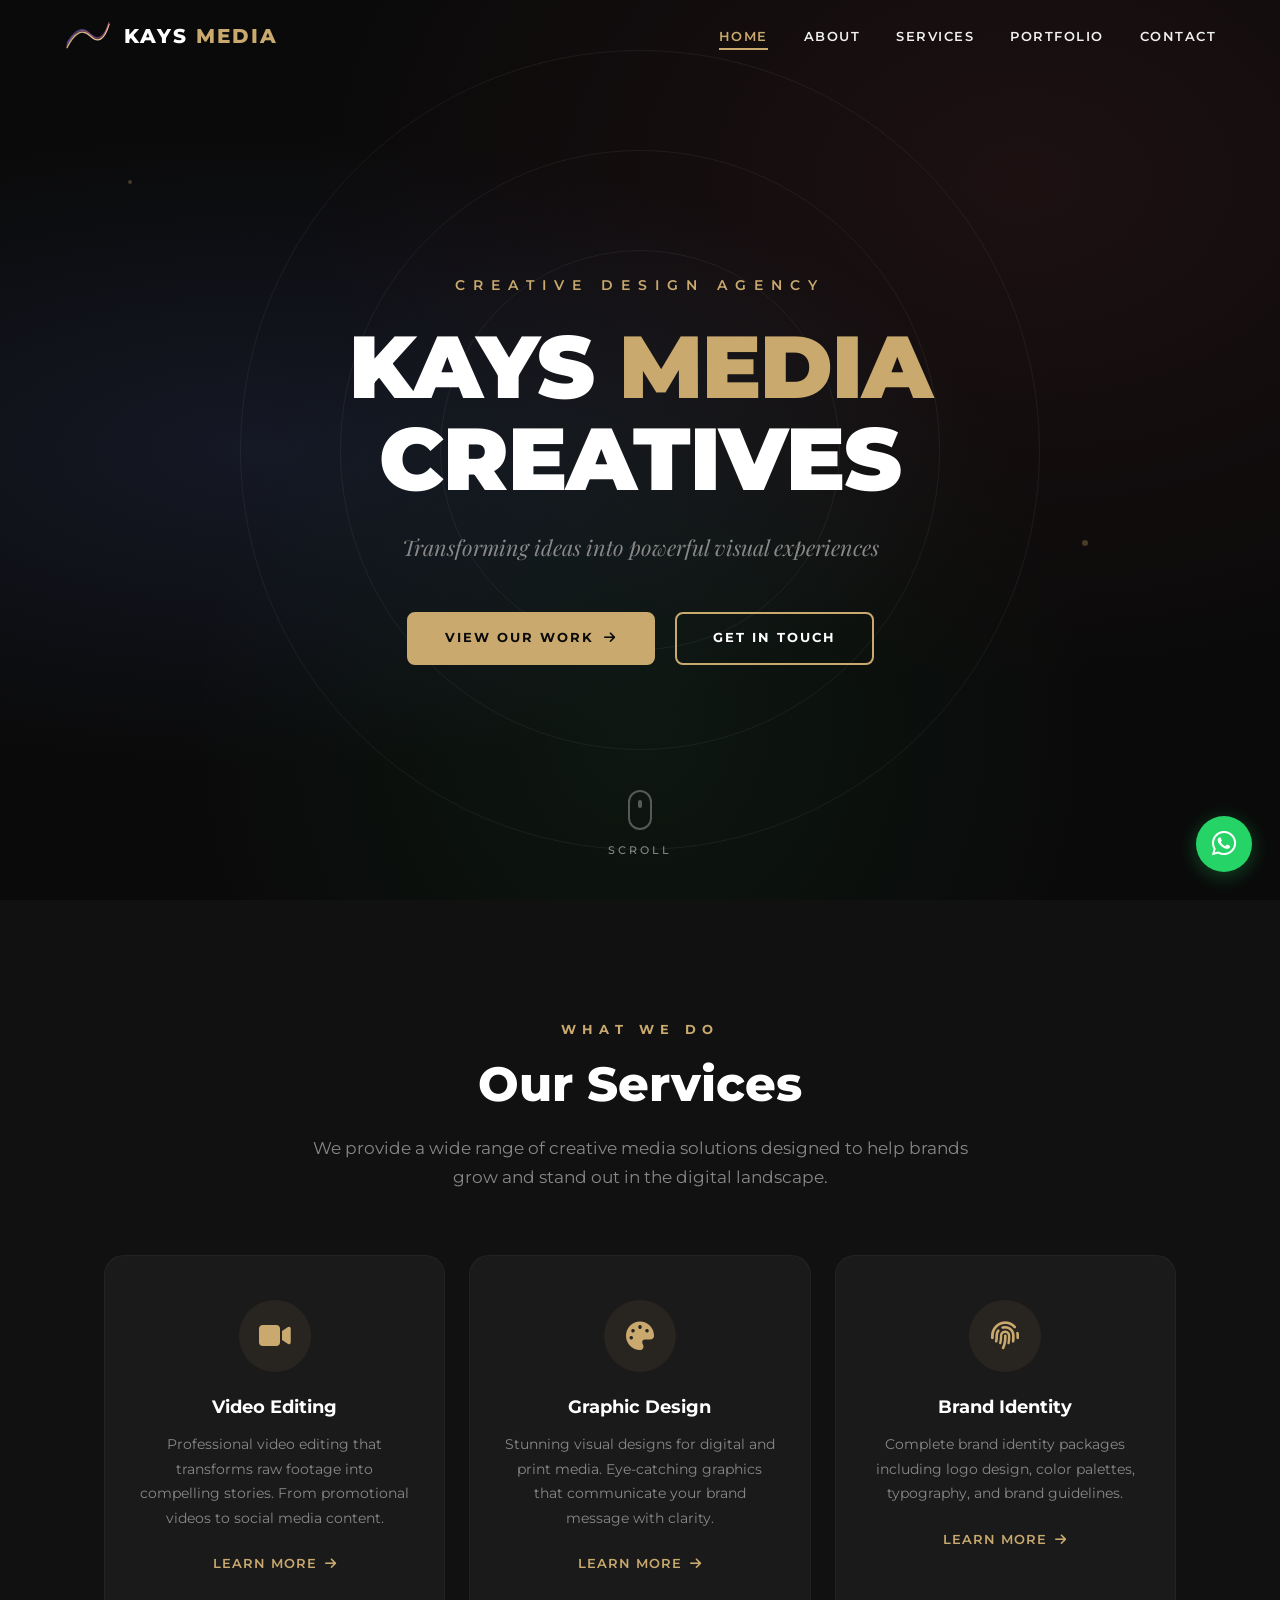
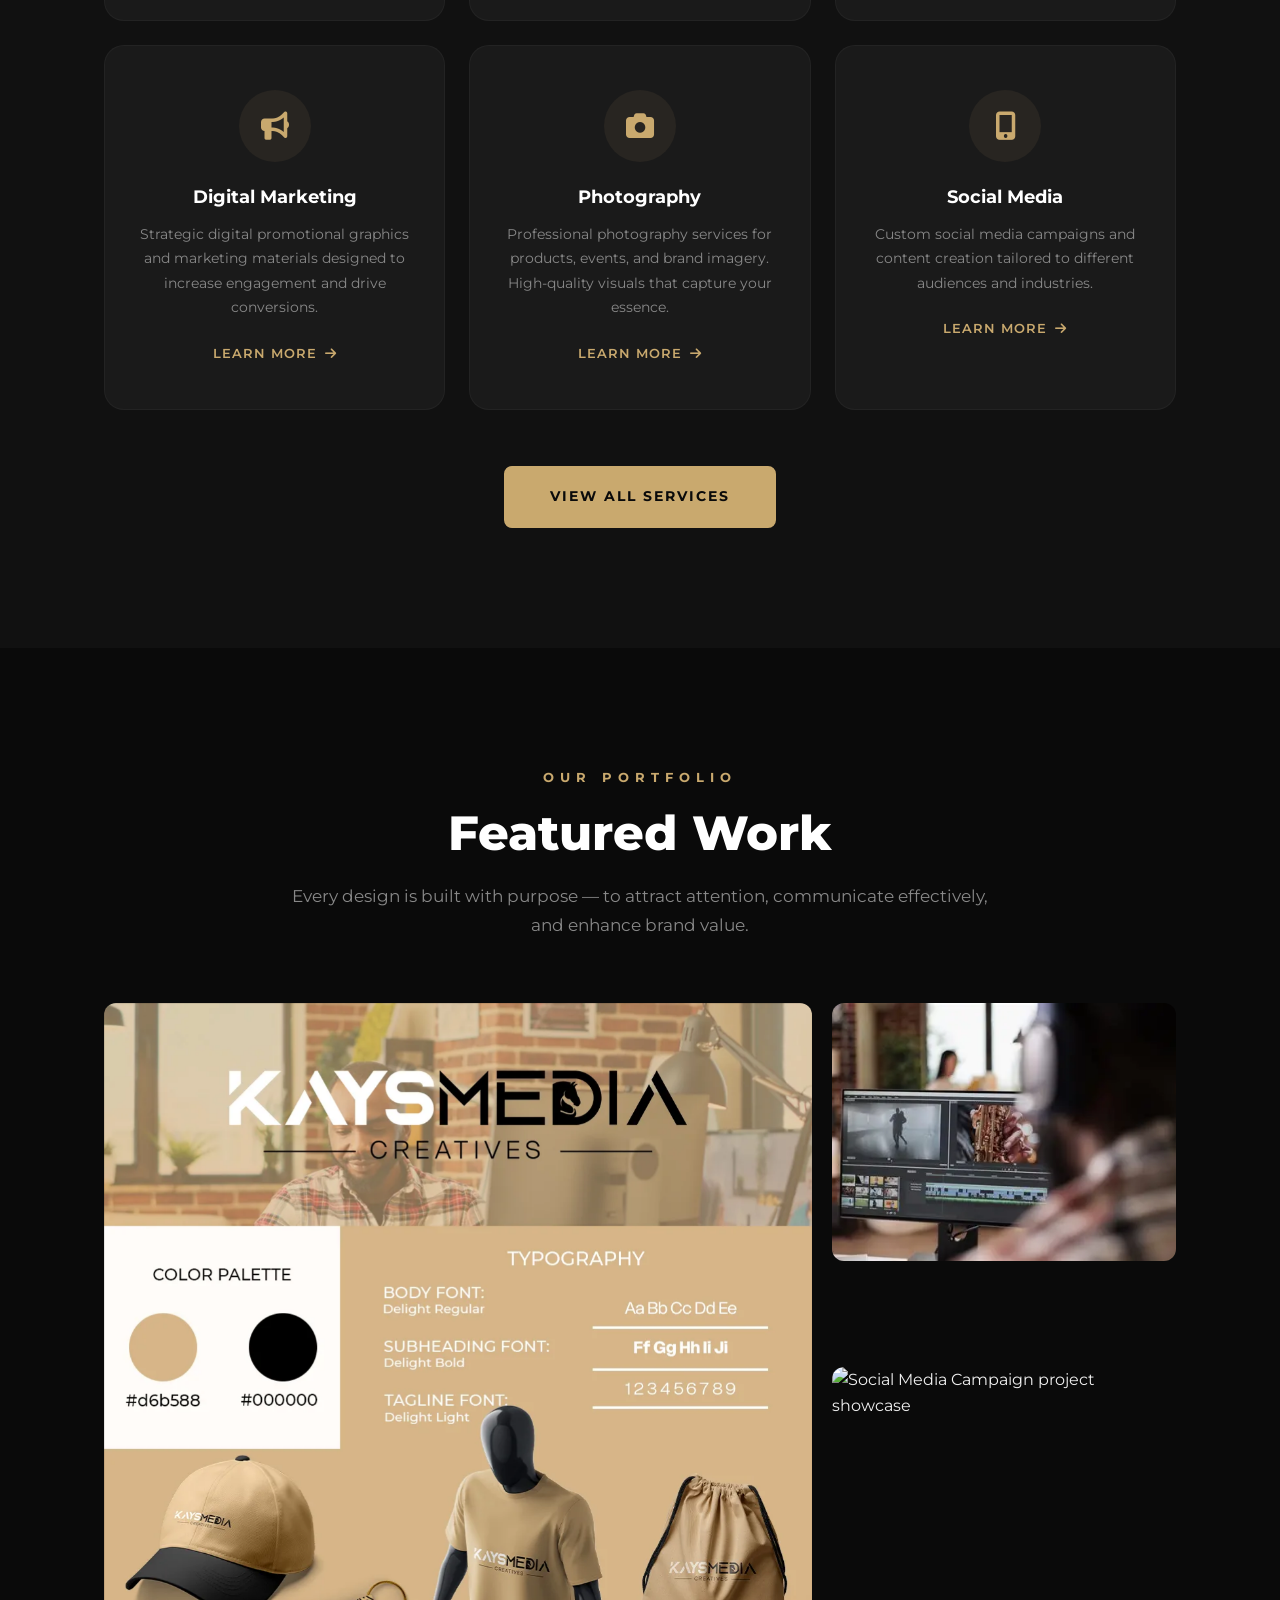
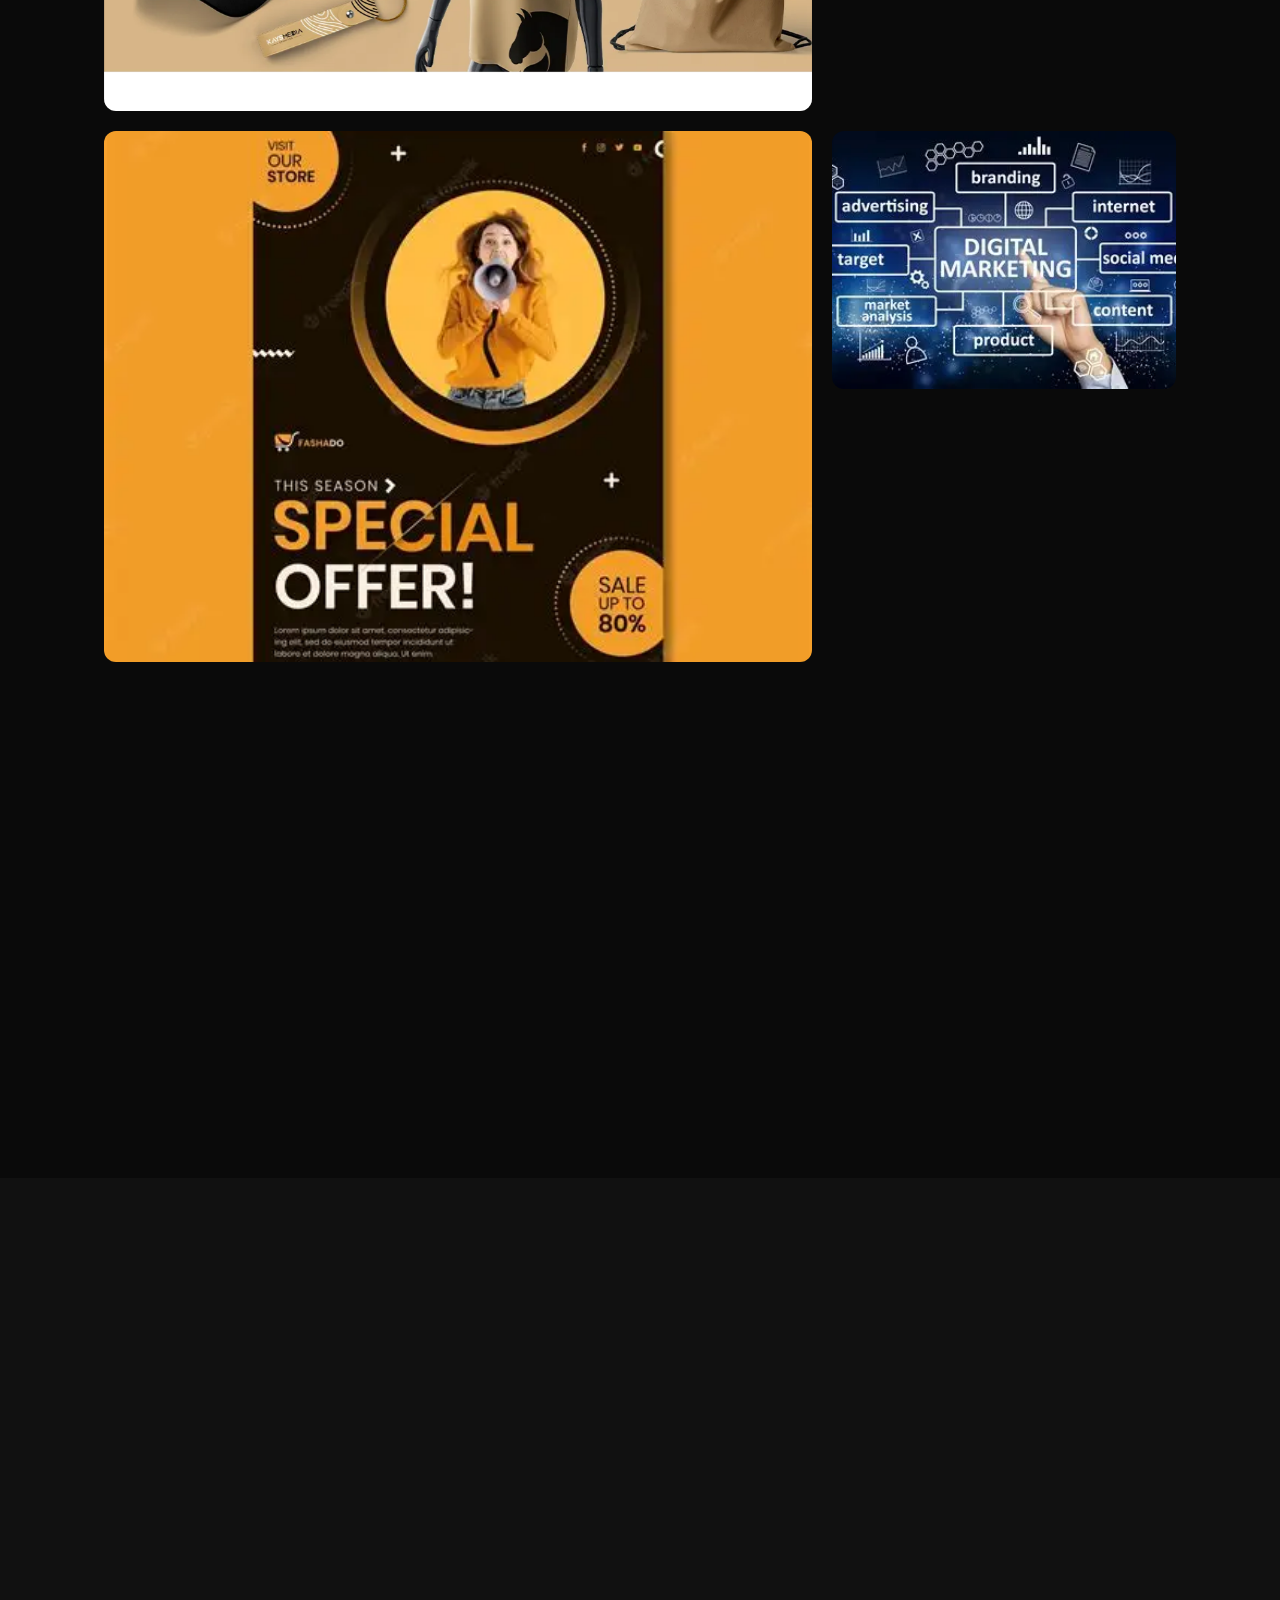
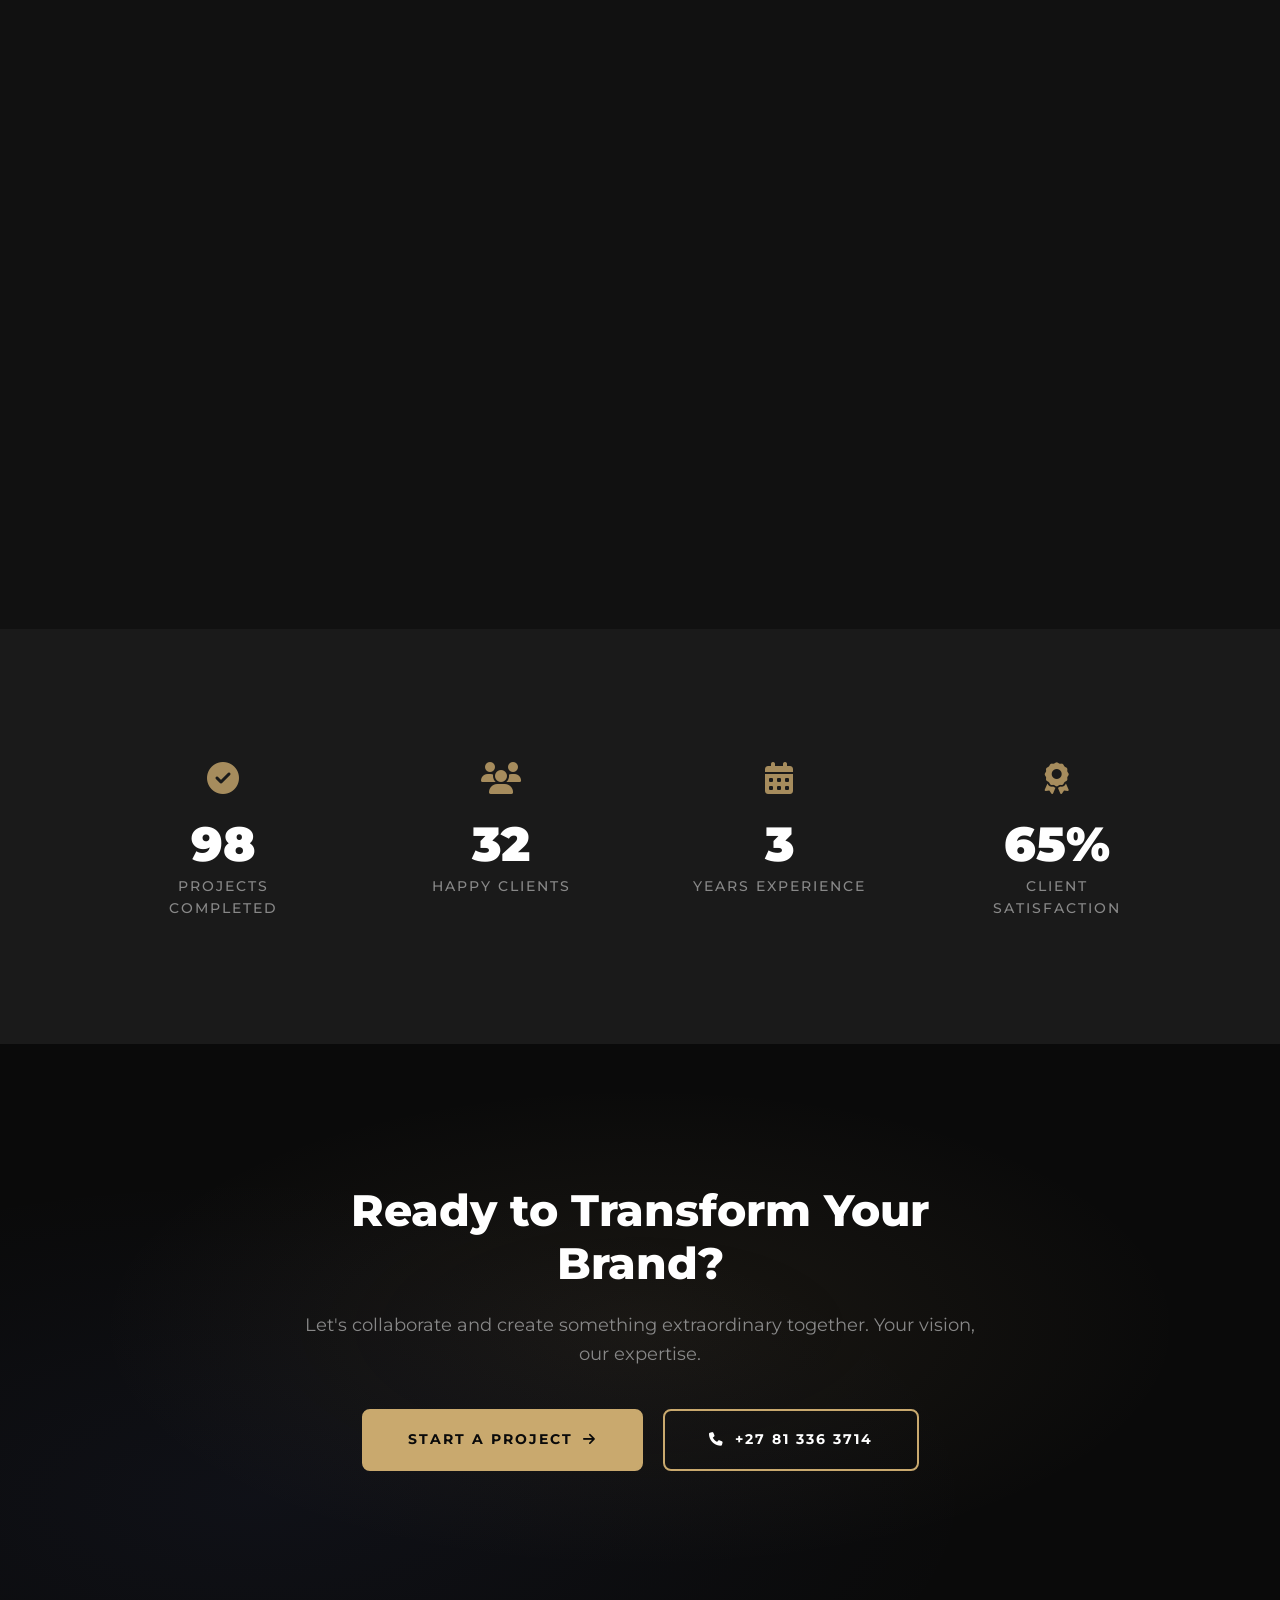
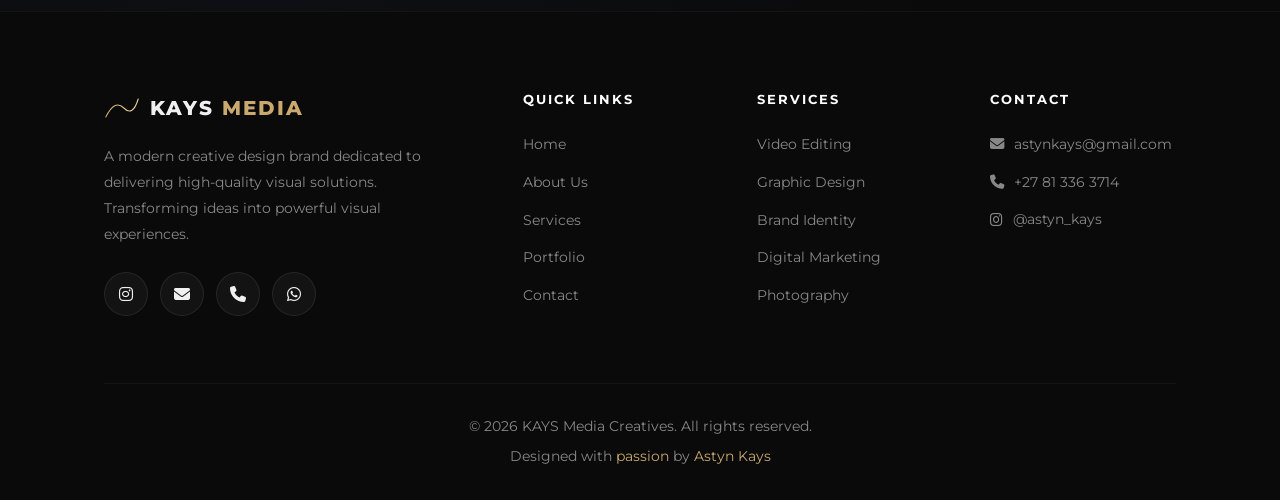
==== index.html @ 4a6400ed "Initial website launch" ====
<!DOCTYPE html>
<html lang="en">
<head>
    <meta charset="UTF-8">
    <meta name="viewport" content="width=device-width, initial-scale=1.0">
    <title>KAYS Media Creatives | Professional Visual Design & Branding Agency</title>
    <meta name="description" content="KAYS Media Creatives — a modern creative design agency delivering video editing, graphic design, brand identity, and digital marketing solutions. Transform your brand with visual excellence.">
    <meta name="keywords" content="video editing, graphic design, brand identity, digital marketing, creative agency, South Africa, Zambia, visual design">
    <meta name="author" content="Astyn Kays">
    <meta name="robots" content="index, follow">
    <link rel="canonical" href="https://kaysmedia.github.io/">
    <meta property="og:title" content="KAYS Media Creatives | Visual Excellence">
    <meta property="og:description" content="Transforming ideas into powerful visual experiences. Professional video editing, graphic design, and brand identity services.">
    <meta property="og:type" content="website">
    <meta property="og:url" content="https://kaysmedia.github.io/">
    <meta property="og:image" content="https://kaysmedia.github.io/images/og-image.jpg">
    <meta property="og:site_name" content="KAYS Media Creatives">
    <meta name="twitter:card" content="summary_large_image">
    <meta name="twitter:title" content="KAYS Media Creatives | Visual Excellence">
    <meta name="twitter:description" content="Transforming ideas into powerful visual experiences.">
    <meta name="twitter:image" content="https://kaysmedia.github.io/images/og-image.jpg">
    <link rel="icon" type="image/x-icon" href="icons/favicon.ico">
    <link rel="apple-touch-icon" sizes="180x180" href="icons/apple-touch-icon.png">
    <link rel="icon" type="image/png" sizes="32x32" href="icons/favicon-32x32.png">
    <link rel="icon" type="image/png" sizes="16x16" href="icons/favicon-16x16.png">
    <link rel="manifest" href="site.webmanifest">
    <link rel="preconnect" href="https://fonts.googleapis.com">
    <link rel="preconnect" href="https://fonts.gstatic.com" crossorigin>
    <link href="https://fonts.googleapis.com/css2?family=Montserrat:wght@300;400;500;600;700;800;900&family=Playfair+Display:ital,wght@0,400;0,600;0,700;1,400&display=swap" rel="stylesheet">
    <link rel="stylesheet" href="https://cdnjs.cloudflare.com/ajax/libs/font-awesome/6.5.1/css/all.min.css" integrity="sha512-DTOQO9RWCH3ppGqcWaEA1BIZOC6xxalwEsw9c2QQeAIftl+Vegovlnee1c9QX4TctnWMn13TZye+giMm8e2LwA==" crossorigin="anonymous" referrerpolicy="no-referrer">
    <link rel="stylesheet" href="css/style.css">
    <link rel="stylesheet" href="css/responsive.css">
    <link rel="stylesheet" href="css/animations.css">
    <script type="application/ld+json">
    {"@context":"https://schema.org","@type":"Organization","name":"KAYS Media Creatives","url":"https://kaysmedia.github.io/","logo":"https://kaysmedia.github.io/images/logo.png","description":"A modern creative design agency delivering video editing, graphic design, brand identity, and digital marketing solutions.","founder":{"@type":"Person","name":"Astyn Kays"},"contactPoint":{"@type":"ContactPoint","telephone":"+27-81-336-3714","contactType":"customer service","email":"astynkays@gmail.com"},"sameAs":["https://instagram.com/astyn_kays"],"address":{"@type":"PostalAddress","addressCountry":"ZA"}}
    </script>
</head>
<body>
    <a href="#main-content" class="skip-link">Skip to main content</a>
    <header class="site-header" id="siteHeader">
        <nav class="main-nav" aria-label="Main navigation">
            <a href="/" class="logo" aria-label="KAYS Media Creatives Home">
                <div class="logo-mark">
                    <svg viewBox="0 0 100 60" fill="none" xmlns="http://www.w3.org/2000/svg" aria-hidden="true">
                        <path d="M5 55 Q 30 5, 55 30 T 95 5" stroke="url(#grad1)" stroke-width="3" fill="none" stroke-linecap="round"/>
                        <path d="M5 45 Q 30 0, 55 25 T 95 0" stroke="url(#grad2)" stroke-width="2" fill="none" stroke-linecap="round" opacity="0.7"/>
                        <path d="M5 50 Q 30 2, 55 27 T 95 2" stroke="url(#grad3)" stroke-width="2.5" fill="none" stroke-linecap="round" opacity="0.5"/>
                        <defs>
                            <linearGradient id="grad1" x1="0%" y1="0%" x2="100%" y2="0%"><stop offset="0%" style="stop-color:#c9a96e"/><stop offset="100%" style="stop-color:#e8d5a3"/></linearGradient>
                            <linearGradient id="grad2" x1="0%" y1="0%" x2="100%" y2="0%"><stop offset="0%" style="stop-color:#667eea"/><stop offset="100%" style="stop-color:#764ba2"/></linearGradient>
                            <linearGradient id="grad3" x1="0%" y1="0%" x2="100%" y2="0%"><stop offset="0%" style="stop-color:#f093fb"/><stop offset="100%" style="stop-color:#f5576c"/></linearGradient>
                        </defs>
                    </svg>
                </div>
                <span class="logo-text">KAYS <span class="logo-accent">MEDIA</span></span>
            </a>
            <ul class="nav-links" role="menubar">
                <li role="none"><a href="/" class="active" role="menuitem" aria-current="page">Home</a></li>
                <li role="none"><a href="about.html" role="menuitem">About</a></li>
                <li role="none"><a href="services.html" role="menuitem">Services</a></li>
                <li role="none"><a href="portfolio.html" role="menuitem">Portfolio</a></li>
                <li role="none"><a href="contact.html" role="menuitem">Contact</a></li>
            </ul>
            <button class="mobile-menu-btn" aria-label="Open menu" aria-expanded="false" aria-controls="mobileNav">
                <span class="hamburger-line"></span><span class="hamburger-line"></span><span class="hamburger-line"></span>
            </button>
        </nav>
    </header>
    <div class="mobile-overlay" id="mobileOverlay" aria-hidden="true"></div>
    <nav class="mobile-nav" id="mobileNav" aria-label="Mobile navigation" aria-hidden="true">
        <button class="mobile-close" aria-label="Close menu"><i class="fas fa-times" aria-hidden="true"></i></button>
        <ul class="mobile-nav-links">
            <li><a href="/" class="active">Home</a></li>
            <li><a href="about.html">About</a></li>
            <li><a href="services.html">Services</a></li>
            <li><a href="portfolio.html">Portfolio</a></li>
            <li><a href="contact.html">Contact</a></li>
        </ul>
        <div class="mobile-nav-footer">
            <a href="mailto:astynkays@gmail.com" class="mobile-nav-email">astynkays@gmail.com</a>
            <a href="tel:+27813363714" class="mobile-nav-phone">+27 81 336 3714</a>
        </div>
    </nav>
    <main id="main-content">
        <section class="hero" id="home" aria-label="Hero section">
            <div class="hero-background" aria-hidden="true">
                <div class="hero-gradient"></div>
                <div class="hero-particles" id="heroParticles"></div>
                <div class="hero-circles">
                    <div class="hero-circle" style="--size:800px;--duration:30s;"></div>
                    <div class="hero-circle" style="--size:600px;--duration:25s;--direction:reverse;"></div>
                    <div class="hero-circle" style="--size:400px;--duration:20s;"></div>
                </div>
            </div>
            <div class="hero-content">
                <p class="hero-label" data-reveal="up">Creative Design Agency</p>
                <h1 class="hero-title" data-reveal="up" data-delay="200">KAYS <span class="text-accent">MEDIA</span><br>CREATIVES</h1>
                <p class="hero-tagline" data-reveal="up" data-delay="400">Transforming ideas into powerful visual experiences</p>
                <div class="hero-cta" data-reveal="up" data-delay="600">
                    <a href="portfolio.html" class="btn btn-primary"><span>View Our Work</span><i class="fas fa-arrow-right" aria-hidden="true"></i></a>
                    <a href="contact.html" class="btn btn-outline"><span>Get In Touch</span></a>
                </div>
            </div>
            <a href="#services" class="scroll-indicator" aria-label="Scroll to services">
                <div class="scroll-mouse"><div class="scroll-wheel"></div></div>
                <span class="scroll-text">Scroll</span>
            </a>
        </section>
        <section class="services-preview" id="services" aria-labelledby="services-heading">
            <div class="container">
                <header class="section-header" data-reveal="up">
                    <p class="section-label">What We Do</p>
                    <h2 id="services-heading" class="section-title">Our Services</h2>
                    <p class="section-desc">We provide a wide range of creative media solutions designed to help brands grow and stand out in the digital landscape.</p>
                </header>
                <div class="services-grid">
                    <article class="service-card" data-reveal="up" data-delay="100">
                        <div class="service-icon-wrapper"><i class="fas fa-video" aria-hidden="true"></i></div>
                        <h3 class="service-title">Video Editing</h3>
                        <p class="service-desc">Professional video editing that transforms raw footage into compelling stories. From promotional videos to social media content.</p>
                        <a href="services.html#video-editing" class="service-link">Learn more <i class="fas fa-arrow-right" aria-hidden="true"></i></a>
                    </article>
                    <article class="service-card" data-reveal="up" data-delay="200">
                        <div class="service-icon-wrapper"><i class="fas fa-palette" aria-hidden="true"></i></div>
                        <h3 class="service-title">Graphic Design</h3>
                        <p class="service-desc">Stunning visual designs for digital and print media. Eye-catching graphics that communicate your brand message with clarity.</p>
                        <a href="services.html#graphic-design" class="service-link">Learn more <i class="fas fa-arrow-right" aria-hidden="true"></i></a>
                    </article>
                    <article class="service-card" data-reveal="up" data-delay="300">
                        <div class="service-icon-wrapper"><i class="fas fa-fingerprint" aria-hidden="true"></i></div>
                        <h3 class="service-title">Brand Identity</h3>
                        <p class="service-desc">Complete brand identity packages including logo design, color palettes, typography, and brand guidelines.</p>
                        <a href="services.html#brand-identity" class="service-link">Learn more <i class="fas fa-arrow-right" aria-hidden="true"></i></a>
                    </article>
                    <article class="service-card" data-reveal="up" data-delay="400">
                        <div class="service-icon-wrapper"><i class="fas fa-bullhorn" aria-hidden="true"></i></div>
                        <h3 class="service-title">Digital Marketing</h3>
                        <p class="service-desc">Strategic digital promotional graphics and marketing materials designed to increase engagement and drive conversions.</p>
                        <a href="services.html#digital-marketing" class="service-link">Learn more <i class="fas fa-arrow-right" aria-hidden="true"></i></a>
                    </article>
                    <article class="service-card" data-reveal="up" data-delay="500">
                        <div class="service-icon-wrapper"><i class="fas fa-camera" aria-hidden="true"></i></div>
                        <h3 class="service-title">Photography</h3>
                        <p class="service-desc">Professional photography services for products, events, and brand imagery. High-quality visuals that capture your essence.</p>
                        <a href="services.html#photography" class="service-link">Learn more <i class="fas fa-arrow-right" aria-hidden="true"></i></a>
                    </article>
                    <article class="service-card" data-reveal="up" data-delay="600">
                        <div class="service-icon-wrapper"><i class="fas fa-mobile-alt" aria-hidden="true"></i></div>
                        <h3 class="service-title">Social Media</h3>
                        <p class="service-desc">Custom social media campaigns and content creation tailored to different audiences and industries.</p>
                        <a href="services.html#social-media" class="service-link">Learn more <i class="fas fa-arrow-right" aria-hidden="true"></i></a>
                    </article>
                </div>
                <div class="section-cta" data-reveal="up">
                    <a href="services.html" class="btn btn-primary btn-large">View All Services</a>
                </div>
            </div>
        </section>
        <section class="portfolio-preview" id="portfolio" aria-labelledby="portfolio-heading">
            <div class="container">
                <header class="section-header" data-reveal="up">
                    <p class="section-label">Our Portfolio</p>
                    <h2 id="portfolio-heading" class="section-title">Featured Work</h2>
                    <p class="section-desc">Every design is built with purpose — to attract attention, communicate effectively, and enhance brand value.</p>
                </header>
                <div class="portfolio-grid">
                    <article class="portfolio-item portfolio-item--large" data-reveal="up" data-delay="100">
                        <div class="portfolio-image"><img src="images/portfolio/brand-identity.webp" alt="Brand Identity Design project showcase" loading="lazy" width="800" height="600"></div>
                        <div class="portfolio-overlay"><span class="portfolio-category">Branding</span><h3 class="portfolio-title">Brand Identity Design</h3><a href="portfolio.html" class="portfolio-link" aria-label="View Brand Identity project">View Project</a></div>
                    </article>
                    <article class="portfolio-item" data-reveal="up" data-delay="200">
                        <div class="portfolio-image"><img src="images/portfolio/video-production.webp" alt="Video Production project showcase" loading="lazy" width="600" height="450"></div>
                        <div class="portfolio-overlay"><span class="portfolio-category">Video Editing</span><h3 class="portfolio-title">Video Production</h3><a href="portfolio.html" class="portfolio-link" aria-label="View Video Production project">View Project</a></div>
                    </article>
                    <article class="portfolio-item" data-reveal="up" data-delay="300">
                        <div class="portfolio-image"><img src="images/portfolio/social-campaign.webp" alt="Social Media Campaign project showcase" loading="lazy" width="600" height="450"></div>
                        <div class="portfolio-overlay"><span class="portfolio-category">Digital Marketing</span><h3 class="portfolio-title">Social Media Campaign</h3><a href="portfolio.html" class="portfolio-link" aria-label="View Social Media Campaign project">View Project</a></div>
                    </article>
                    <article class="portfolio-item portfolio-item--wide" data-reveal="up" data-delay="400">
                        <div class="portfolio-image"><img src="images/portfolio/promotional-graphics.webp" alt="Promotional Graphics project showcase" loading="lazy" width="800" height="400"></div>
                        <div class="portfolio-overlay"><span class="portfolio-category">Graphic Design</span><h3 class="portfolio-title">Promotional Graphics</h3><a href="portfolio.html" class="portfolio-link" aria-label="View Promotional Graphics project">View Project</a></div>
                    </article>
                    <article class="portfolio-item" data-reveal="up" data-delay="500">
                        <div class="portfolio-image"><img src="images/portfolio/marketing-materials.webp" alt="Marketing Materials project showcase" loading="lazy" width="600" height="450"></div>
                        <div class="portfolio-overlay"><span class="portfolio-category">Print & Digital</span><h3 class="portfolio-title">Marketing Materials</h3><a href="portfolio.html" class="portfolio-link" aria-label="View Marketing Materials project">View Project</a></div>
                    </article>
                    <article class="portfolio-item" data-reveal="up" data-delay="600">
                        <div class="portfolio-image"><img src="images/portfolio/digital-strategy.webp" alt="Digital Strategy project showcase" loading="lazy" width="600" height="450"></div>
                        <div class="portfolio-overlay"><span class="portfolio-category">Consulting</span><h3 class="portfolio-title">Digital Strategy</h3><a href="portfolio.html" class="portfolio-link" aria-label="View Digital Strategy project">View Project</a></div>
                    </article>
                </div>
                <div class="section-cta" data-reveal="up">
                    <a href="portfolio.html" class="btn btn-primary btn-large">View Full Portfolio</a>
                </div>
            </div>
        </section>
        <section class="why-us" id="why-us" aria-labelledby="why-heading">
            <div class="container">
                <header class="section-header" data-reveal="up">
                    <p class="section-label">Why Us</p>
                    <h2 id="why-heading" class="section-title">Why Choose KAYS Media</h2>
                    <p class="section-desc">Choosing KAYS Media Creatives means choosing creativity, dedication, and professionalism at every step.</p>
                </header>
                <div class="features-grid">
                    <article class="feature" data-reveal="up" data-delay="100">
                        <div class="feature-number" aria-hidden="true">01</div>
                        <h3 class="feature-title">Customized Solutions</h3>
                        <p class="feature-desc">We focus on understanding each client's unique needs before developing tailored design solutions that fit your brand perfectly.</p>
                    </article>
                    <article class="feature" data-reveal="up" data-delay="200">
                        <div class="feature-number" aria-hidden="true">02</div>
                        <h3 class="feature-title">Attention to Detail</h3>
                        <p class="feature-desc">Our approach emphasizes originality and modern design trends, ensuring every pixel serves a purpose in your visual story.</p>
                    </article>
                    <article class="feature" data-reveal="up" data-delay="300">
                        <div class="feature-number" aria-hidden="true">03</div>
                        <h3 class="feature-title">Timely Delivery</h3>
                        <p class="feature-desc">We prioritize client satisfaction by maintaining clear communication and delivering projects on time, every time.</p>
                    </article>
                    <article class="feature" data-reveal="up" data-delay="400">
                        <div class="feature-number" aria-hidden="true">04</div>
                        <h3 class="feature-title">Quality Results</h3>
                        <p class="feature-desc">We believe strong design builds strong brands. Our mission is to help clients present themselves confidently in the digital world.</p>
                    </article>
                </div>
            </div>
        </section>
        <section class="stats" aria-label="Company statistics">
            <div class="container">
                <div class="stats-grid">
                    <div class="stat" data-reveal="up" data-delay="100">
                        <div class="stat-icon" aria-hidden="true"><i class="fas fa-check-circle"></i></div>
                        <div class="stat-number" data-count="150">0</div>
                        <div class="stat-label">Projects Completed</div>
                    </div>
                    <div class="stat" data-reveal="up" data-delay="200">
                        <div class="stat-icon" aria-hidden="true"><i class="fas fa-users"></i></div>
                        <div class="stat-number" data-count="50">0</div>
                        <div class="stat-label">Happy Clients</div>
                    </div>
                    <div class="stat" data-reveal="up" data-delay="300">
                        <div class="stat-icon" aria-hidden="true"><i class="fas fa-calendar-alt"></i></div>
                        <div class="stat-number" data-count="5">0</div>
                        <div class="stat-label">Years Experience</div>
                    </div>
                    <div class="stat" data-reveal="up" data-delay="400">
                        <div class="stat-icon" aria-hidden="true"><i class="fas fa-award"></i></div>
                        <div class="stat-number" data-count="100" data-suffix="%">0</div>
                        <div class="stat-label">Client Satisfaction</div>
                    </div>
                </div>
            </div>
        </section>
        <section class="cta-section" aria-label="Call to action">
            <div class="cta-background" aria-hidden="true"><div class="cta-gradient"></div></div>
            <div class="container">
                <div class="cta-content" data-reveal="up">
                    <h2 class="cta-title">Ready to Transform Your Brand?</h2>
                    <p class="cta-desc">Let's collaborate and create something extraordinary together. Your vision, our expertise.</p>
                    <div class="cta-buttons">
                        <a href="contact.html" class="btn btn-primary btn-large"><span>Start a Project</span><i class="fas fa-arrow-right" aria-hidden="true"></i></a>
                        <a href="tel:+27813363714" class="btn btn-outline btn-large"><i class="fas fa-phone" aria-hidden="true"></i><span>+27 81 336 3714</span></a>
                    </div>
                </div>
            </div>
        </section>
    </main>
    <footer class="site-footer" role="contentinfo">
        <div class="container">
            <div class="footer-grid">
                <div class="footer-brand">
                    <a href="/" class="footer-logo">
                        <div class="logo-mark logo-mark--small">
                            <svg viewBox="0 0 100 60" fill="none" xmlns="http://www.w3.org/2000/svg" aria-hidden="true">
                                <path d="M5 55 Q 30 5, 55 30 T 95 5" stroke="url(#grad1f)" stroke-width="3" fill="none" stroke-linecap="round"/>
                                <defs><linearGradient id="grad1f" x1="0%" y1="0%" x2="100%" y2="0%"><stop offset="0%" style="stop-color:#c9a96e"/><stop offset="100%" style="stop-color:#e8d5a3"/></linearGradient></defs>
                            </svg>
                        </div>
                        <span class="footer-logo-text">KAYS <span class="text-accent">MEDIA</span></span>
                    </a>
                    <p class="footer-desc">A modern creative design brand dedicated to delivering high-quality visual solutions. Transforming ideas into powerful visual experiences.</p>
                    <div class="social-links">
                        <a href="https://instagram.com/astyn_kays" target="_blank" rel="noopener noreferrer" aria-label="Follow us on Instagram"><i class="fab fa-instagram" aria-hidden="true"></i></a>
                        <a href="mailto:astynkays@gmail.com" aria-label="Email us"><i class="fas fa-envelope" aria-hidden="true"></i></a>
                        <a href="tel:+27813363714" aria-label="Call us"><i class="fas fa-phone" aria-hidden="true"></i></a>
                        <a href="https://wa.me/27813363714" target="_blank" rel="noopener noreferrer" aria-label="Message us on WhatsApp"><i class="fab fa-whatsapp" aria-hidden="true"></i></a>
                    </div>
                </div>
                <nav class="footer-nav" aria-label="Footer navigation">
                    <h4 class="footer-heading">Quick Links</h4>
                    <ul>
                        <li><a href="/">Home</a></li>
                        <li><a href="about.html">About Us</a></li>
                        <li><a href="services.html">Services</a></li>
                        <li><a href="portfolio.html">Portfolio</a></li>
                        <li><a href="contact.html">Contact</a></li>
                    </ul>
                </nav>
                <nav class="footer-nav" aria-label="Services navigation">
                    <h4 class="footer-heading">Services</h4>
                    <ul>
                        <li><a href="services.html#video-editing">Video Editing</a></li>
                        <li><a href="services.html#graphic-design">Graphic Design</a></li>
                        <li><a href="services.html#brand-identity">Brand Identity</a></li>
                        <li><a href="services.html#digital-marketing">Digital Marketing</a></li>
                        <li><a href="services.html#photography">Photography</a></li>
                    </ul>
                </nav>
                <div class="footer-contact">
                    <h4 class="footer-heading">Contact</h4>
                    <ul>
                        <li><a href="mailto:astynkays@gmail.com"><i class="fas fa-envelope" aria-hidden="true"></i>astynkays@gmail.com</a></li>
                        <li><a href="tel:+27813363714"><i class="fas fa-phone" aria-hidden="true"></i>+27 81 336 3714</a></li>
                        <li><a href="https://instagram.com/astyn_kays" target="_blank" rel="noopener noreferrer"><i class="fab fa-instagram" aria-hidden="true"></i>@astyn_kays</a></li>
                    </ul>
                </div>
            </div>
            <div class="footer-bottom">
                <p>&copy; <span id="currentYear">2026</span> KAYS Media Creatives. All rights reserved.</p>
                <p class="footer-credit">Designed with <span class="text-accent">passion</span> by <a href="https://instagram.com/astyn_kays" target="_blank" rel="noopener noreferrer">Astyn Kays</a></p>
            </div>
        </div>
    </footer>
    <a href="https://wa.me/27813363714" class="whatsapp-float" target="_blank" rel="noopener noreferrer" aria-label="Chat on WhatsApp"><i class="fab fa-whatsapp" aria-hidden="true"></i></a>
    <button class="back-to-top" id="backToTop" aria-label="Back to top"><i class="fas fa-arrow-up" aria-hidden="true"></i></button>
    <script src="js/navigation.js" defer></script>
    <script src="js/animations.js" defer></script>
    <script src="js/main.js" defer></script>
</body>
</html>
---- css/style.css ----
/* ============================================
   KAYS Media Creatives v2.0
   Main Stylesheet
   ============================================ */

/* CSS Variables */
:root {
  --color-primary: #0a0a0a;
  --color-secondary: #111111;
  --color-surface: #1a1a1a;
  --color-surface-light: #222222;
  --color-accent: #c9a96e;
  --color-accent-light: #e8d5a3;
  --color-accent-dark: #a88b55;
  --color-text: #f0f0f0;
  --color-text-muted: #888888;
  --color-text-dim: #555555;
  --color-white: #ffffff;
  --color-black: #000000;
  
  --font-primary: 'Montserrat', -apple-system, BlinkMacSystemFont, sans-serif;
  --font-display: 'Playfair Display', Georgia, serif;
  
  --transition-fast: 0.2s ease;
  --transition-base: 0.3s ease;
  --transition-slow: 0.5s ease;
  --transition-bounce: 0.4s cubic-bezier(0.175, 0.885, 0.32, 1.275);
  
  --shadow-sm: 0 2px 8px rgba(0,0,0,0.15);
  --shadow-md: 0 8px 24px rgba(0,0,0,0.2);
  --shadow-lg: 0 16px 48px rgba(0,0,0,0.3);
  --shadow-glow: 0 0 40px rgba(201, 169, 110, 0.15);
  
  --radius-sm: 8px;
  --radius-md: 12px;
  --radius-lg: 20px;
  --radius-xl: 28px;
  --radius-full: 9999px;
  
  --container-max: 1200px;
  --container-padding: 5%;
}

/* Reset & Base */
*, *::before, *::after {
  margin: 0;
  padding: 0;
  box-sizing: border-box;
}

html {
  scroll-behavior: smooth;
  font-size: 16px;
  -webkit-font-smoothing: antialiased;
  -moz-osx-font-smoothing: grayscale;
}

body {
  font-family: var(--font-primary);
  background: var(--color-primary);
  color: var(--color-text);
  line-height: 1.6;
  overflow-x: hidden;
  min-height: 100vh;
}

/* Typography */
h1, h2, h3, h4, h5, h6 {
  font-weight: 700;
  line-height: 1.2;
  color: var(--color-white);
}

a {
  color: inherit;
  text-decoration: none;
  transition: color var(--transition-base);
}

img {
  max-width: 100%;
  height: auto;
  display: block;
}

/* Utility Classes */
.text-accent { color: var(--color-accent); }
.container {
  width: 100%;
  max-width: var(--container-max);
  margin: 0 auto;
  padding: 0 var(--container-padding);
}

/* Skip Link (Accessibility) */
.skip-link {
  position: absolute;
  top: -100%;
  left: 50%;
  transform: translateX(-50%);
  background: var(--color-accent);
  color: var(--color-primary);
  padding: 12px 24px;
  font-weight: 600;
  font-size: 0.875rem;
  z-index: 10000;
  border-radius: 0 0 var(--radius-md) var(--radius-md);
  transition: top var(--transition-base);
}

.skip-link:focus {
  top: 0;
}

/* Scrollbar */
::-webkit-scrollbar {
  width: 8px;
}

::-webkit-scrollbar-track {
  background: var(--color-primary);
}

::-webkit-scrollbar-thumb {
  background: var(--color-accent-dark);
  border-radius: var(--radius-full);
}

::-webkit-scrollbar-thumb:hover {
  background: var(--color-accent);
}

/* ============================================
   HEADER & NAVIGATION
   ============================================ */

.site-header {
  position: fixed;
  top: 0;
  left: 0;
  right: 0;
  z-index: 1000;
  padding: 20px var(--container-padding);
  transition: all var(--transition-base);
}

.site-header.scrolled {
  background: rgba(10, 10, 10, 0.92);
  backdrop-filter: blur(20px) saturate(1.8);
  -webkit-backdrop-filter: blur(20px) saturate(1.8);
  padding: 14px var(--container-padding);
  box-shadow: var(--shadow-md);
}

.main-nav {
  display: flex;
  justify-content: space-between;
  align-items: center;
  max-width: var(--container-max);
  margin: 0 auto;
}

/* Logo */
.logo {
  display: flex;
  align-items: center;
  gap: 12px;
  color: var(--color-white);
}

.logo-mark {
  width: 48px;
  height: 28px;
  flex-shrink: 0;
}

.logo-mark svg {
  width: 100%;
  height: 100%;
}

.logo-mark--small {
  width: 36px;
  height: 22px;
}

.logo-text {
  font-size: 1.25rem;
  font-weight: 800;
  letter-spacing: 2px;
  text-transform: uppercase;
}

.logo-accent {
  color: var(--color-accent);
}

/* Desktop Navigation */
.nav-links {
  display: flex;
  gap: 36px;
  list-style: none;
}

.nav-links a {
  font-size: 0.8rem;
  font-weight: 600;
  letter-spacing: 1.5px;
  text-transform: uppercase;
  color: var(--color-text);
  position: relative;
  padding: 6px 0;
}

.nav-links a::after {
  content: '';
  position: absolute;
  bottom: 0;
  left: 0;
  width: 0;
  height: 2px;
  background: var(--color-accent);
  transition: width var(--transition-base);
}

.nav-links a:hover,
.nav-links a.active {
  color: var(--color-accent);
}

.nav-links a:hover::after,
.nav-links a.active::after {
  width: 100%;
}

/* Mobile Menu Button */
.mobile-menu-btn {
  display: none;
  flex-direction: column;
  gap: 5px;
  background: none;
  border: none;
  cursor: pointer;
  padding: 8px;
}

.hamburger-line {
  display: block;
  width: 24px;
  height: 2px;
  background: var(--color-white);
  transition: all var(--transition-base);
  border-radius: var(--radius-full);
}

/* Mobile Navigation */
.mobile-overlay {
  position: fixed;
  inset: 0;
  background: rgba(0,0,0,0.7);
  z-index: 1998;
  opacity: 0;
  visibility: hidden;
  transition: all var(--transition-base);
}

.mobile-overlay.active {
  opacity: 1;
  visibility: visible;
}

.mobile-nav {
  position: fixed;
  top: 0;
  right: -100%;
  width: 80%;
  max-width: 400px;
  height: 100vh;
  background: var(--color-surface);
  z-index: 1999;
  padding: 80px 40px 40px;
  transition: right var(--transition-slow);
  display: flex;
  flex-direction: column;
}

.mobile-nav.active {
  right: 0;
}

.mobile-close {
  position: absolute;
  top: 24px;
  right: 24px;
  background: none;
  border: none;
  color: var(--color-white);
  font-size: 1.5rem;
  cursor: pointer;
  padding: 8px;
}

.mobile-nav-links {
  list-style: none;
  flex: 1;
}

.mobile-nav-links li {
  margin-bottom: 8px;
}

.mobile-nav-links a {
  display: block;
  font-size: 1.25rem;
  font-weight: 700;
  text-transform: uppercase;
  letter-spacing: 2px;
  padding: 12px 0;
  color: var(--color-text);
  border-bottom: 1px solid rgba(255,255,255,0.05);
  transition: color var(--transition-base);
}

.mobile-nav-links a:hover,
.mobile-nav-links a.active {
  color: var(--color-accent);
}

.mobile-nav-footer {
  margin-top: auto;
  padding-top: 24px;
  border-top: 1px solid rgba(255,255,255,0.05);
}

.mobile-nav-email,
.mobile-nav-phone {
  display: block;
  font-size: 0.875rem;
  color: var(--color-text-muted);
  margin-bottom: 8px;
  transition: color var(--transition-base);
}

.mobile-nav-email:hover,
.mobile-nav-phone:hover {
  color: var(--color-accent);
}

/* ============================================
   HERO SECTION
   ============================================ */

.hero {
  min-height: 100vh;
  display: flex;
  align-items: center;
  justify-content: center;
  position: relative;
  overflow: hidden;
  padding: 120px var(--container-padding) 80px;
}

.hero-background {
  position: absolute;
  inset: 0;
  z-index: 0;
}

.hero-gradient {
  position: absolute;
  inset: 0;
  background:
    radial-gradient(ellipse at 20% 50%, rgba(102, 126, 234, 0.12) 0%, transparent 50%),
    radial-gradient(ellipse at 80% 20%, rgba(245, 87, 108, 0.08) 0%, transparent 50%),
    radial-gradient(ellipse at 50% 80%, rgba(67, 233, 123, 0.06) 0%, transparent 50%);
}

.hero-particles {
  position: absolute;
  inset: 0;
  overflow: hidden;
}

.hero-particles::before,
.hero-particles::after {
  content: '';
  position: absolute;
  width: 4px;
  height: 4px;
  background: var(--color-accent);
  border-radius: 50%;
  opacity: 0.3;
  animation: float 15s infinite ease-in-out;
}

.hero-particles::before {
  top: 20%;
  left: 10%;
}

.hero-particles::after {
  top: 60%;
  right: 15%;
  animation-delay: -7s;
  width: 6px;
  height: 6px;
}

@keyframes float {
  0%, 100% { transform: translateY(0) rotate(0deg); opacity: 0.3; }
  50% { transform: translateY(-30px) rotate(180deg); opacity: 0.6; }
}

.hero-circles {
  position: absolute;
  top: 50%;
  left: 50%;
  transform: translate(-50%, -50%);
  z-index: 1;
}

.hero-circle {
  position: absolute;
  top: 50%;
  left: 50%;
  width: var(--size, 600px);
  height: var(--size, 600px);
  border: 1px solid rgba(255,255,255,0.06);
  border-radius: 50%;
  transform: translate(-50%, -50%);
  animation: rotate var(--duration, 25s) linear infinite;
  animation-direction: var(--direction, normal);
}

@keyframes rotate {
  from { transform: translate(-50%, -50%) rotate(0deg); }
  to { transform: translate(-50%, -50%) rotate(360deg); }
}

.hero-content {
  position: relative;
  z-index: 10;
  text-align: center;
  max-width: 900px;
}

.hero-label {
  font-size: 0.85rem;
  letter-spacing: 8px;
  text-transform: uppercase;
  color: var(--color-accent);
  font-weight: 600;
  margin-bottom: 24px;
}

.hero-title {
  font-size: clamp(2.5rem, 7vw, 5.5rem);
  font-weight: 900;
  line-height: 1.05;
  margin-bottom: 24px;
  letter-spacing: -1px;
}

.hero-tagline {
  font-family: var(--font-display);
  font-size: clamp(1rem, 2vw, 1.35rem);
  font-style: italic;
  color: var(--color-text-muted);
  margin-bottom: 48px;
  max-width: 600px;
  margin-left: auto;
  margin-right: auto;
}

.hero-cta {
  display: flex;
  gap: 20px;
  justify-content: center;
  flex-wrap: wrap;
}

/* Scroll Indicator */
.scroll-indicator {
  position: absolute;
  bottom: 40px;
  left: 50%;
  transform: translateX(-50%);
  z-index: 10;
  display: flex;
  flex-direction: column;
  align-items: center;
  gap: 12px;
  color: var(--color-text-muted);
  transition: color var(--transition-base);
}

.scroll-indicator:hover {
  color: var(--color-accent);
}

.scroll-mouse {
  width: 24px;
  height: 40px;
  border: 2px solid currentColor;
  border-radius: var(--radius-full);
  position: relative;
  opacity: 0.6;
}

.scroll-wheel {
  position: absolute;
  top: 8px;
  left: 50%;
  transform: translateX(-50%);
  width: 4px;
  height: 8px;
  background: currentColor;
  border-radius: var(--radius-full);
  animation: scrollWheel 2s infinite;
}

@keyframes scrollWheel {
  0% { opacity: 1; transform: translateX(-50%) translateY(0); }
  100% { opacity: 0; transform: translateX(-50%) translateY(12px); }
}

.scroll-text {
  font-size: 0.7rem;
  letter-spacing: 3px;
  text-transform: uppercase;
  font-weight: 500;
}

/* ============================================
   BUTTONS
   ============================================ */

.btn {
  display: inline-flex;
  align-items: center;
  justify-content: center;
  gap: 10px;
  padding: 14px 36px;
  font-family: var(--font-primary);
  font-size: 0.8rem;
  font-weight: 700;
  letter-spacing: 2px;
  text-transform: uppercase;
  border: 2px solid var(--color-accent);
  border-radius: var(--radius-sm);
  cursor: pointer;
  transition: all var(--transition-base);
  position: relative;
  overflow: hidden;
}

.btn-primary {
  background: var(--color-accent);
  color: var(--color-primary);
}

.btn-primary:hover {
  background: var(--color-accent-light);
  border-color: var(--color-accent-light);
  transform: translateY(-2px);
  box-shadow: var(--shadow-glow);
}

.btn-outline {
  background: transparent;
  color: var(--color-white);
}

.btn-outline:hover {
  background: var(--color-accent);
  color: var(--color-primary);
  transform: translateY(-2px);
}

.btn-large {
  padding: 18px 44px;
  font-size: 0.85rem;
}

.btn-full {
  width: 100%;
}

/* ============================================
   SECTION STYLES
   ============================================ */

.section-header {
  text-align: center;
  margin-bottom: 64px;
  max-width: 700px;
  margin-left: auto;
  margin-right: auto;
}

.section-label {
  font-size: 0.8rem;
  letter-spacing: 6px;
  text-transform: uppercase;
  color: var(--color-accent);
  font-weight: 700;
  margin-bottom: 16px;
}

.section-title {
  font-size: clamp(1.75rem, 4vw, 3rem);
  font-weight: 800;
  margin-bottom: 20px;
}

.section-desc {
  color: var(--color-text-muted);
  font-size: 1.05rem;
  line-height: 1.7;
}

.section-cta {
  text-align: center;
  margin-top: 56px;
}

/* ============================================
   SERVICES SECTION
   ============================================ */

.services-preview {
  padding: 120px 0;
  background: var(--color-secondary);
}

.services-grid {
  display: grid;
  grid-template-columns: repeat(auto-fit, minmax(320px, 1fr));
  gap: 24px;
}

.service-card {
  background: var(--color-surface);
  border: 1px solid rgba(255,255,255,0.04);
  border-radius: var(--radius-lg);
  padding: 44px 32px;
  text-align: center;
  transition: all var(--transition-base);
  position: relative;
  overflow: hidden;
}

.service-card::before {
  content: '';
  position: absolute;
  top: 0;
  left: 0;
  right: 0;
  height: 3px;
  background: linear-gradient(90deg, var(--color-accent), var(--color-accent-light));
  transform: scaleX(0);
  transition: transform var(--transition-base);
}

.service-card:hover::before {
  transform: scaleX(1);
}

.service-card:hover {
  transform: translateY(-8px);
  border-color: rgba(201, 169, 110, 0.15);
  box-shadow: var(--shadow-lg);
}

.service-icon-wrapper {
  width: 72px;
  height: 72px;
  background: rgba(201, 169, 110, 0.08);
  border-radius: 50%;
  display: flex;
  align-items: center;
  justify-content: center;
  margin: 0 auto 24px;
  font-size: 1.75rem;
  color: var(--color-accent);
  transition: all var(--transition-bounce);
}

.service-card:hover .service-icon-wrapper {
  background: var(--color-accent);
  color: var(--color-primary);
  transform: rotateY(360deg);
}

.service-title {
  font-size: 1.15rem;
  font-weight: 700;
  margin-bottom: 14px;
}

.service-desc {
  color: var(--color-text-muted);
  font-size: 0.9rem;
  line-height: 1.7;
  margin-bottom: 20px;
}

.service-link {
  font-size: 0.8rem;
  font-weight: 600;
  letter-spacing: 1px;
  text-transform: uppercase;
  color: var(--color-accent);
  display: inline-flex;
  align-items: center;
  gap: 8px;
  transition: gap var(--transition-base);
}

.service-link:hover {
  gap: 14px;
}

/* ============================================
   PORTFOLIO SECTION
   ============================================ */

.portfolio-preview {
  padding: 120px 0;
  background: var(--color-primary);
}

.portfolio-grid {
  display: grid;
  grid-template-columns: repeat(auto-fit, minmax(300px, 1fr));
  gap: 20px;
}

.portfolio-grid--full {
  grid-template-columns: repeat(3, 1fr);
}

.portfolio-item {
  position: relative;
  border-radius: var(--radius-md);
  overflow: hidden;
  aspect-ratio: 4/3;
  cursor: pointer;
}

.portfolio-item--large {
  grid-column: span 2;
  grid-row: span 2;
  aspect-ratio: auto;
}

.portfolio-item--wide {
  grid-column: span 2;
}

.portfolio-image {
  width: 100%;
  height: 100%;
}

.portfolio-image img {
  width: 100%;
  height: 100%;
  object-fit: cover;
  transition: transform var(--transition-slow);
}

.portfolio-item:hover .portfolio-image img {
  transform: scale(1.08);
}

.portfolio-overlay {
  position: absolute;
  inset: 0;
  background: linear-gradient(to top, rgba(10,10,10,0.92) 0%, rgba(10,10,10,0.3) 50%, transparent 100%);
  display: flex;
  flex-direction: column;
  justify-content: flex-end;
  padding: 28px;
  opacity: 0;
  transition: opacity var(--transition-base);
}

.portfolio-item:hover .portfolio-overlay {
  opacity: 1;
}

.portfolio-category {
  font-size: 0.75rem;
  font-weight: 600;
  letter-spacing: 2px;
  text-transform: uppercase;
  color: var(--color-accent);
  margin-bottom: 8px;
  transform: translateY(16px);
  transition: transform var(--transition-base);
}

.portfolio-title {
  font-size: 1.15rem;
  font-weight: 700;
  margin-bottom: 8px;
  transform: translateY(16px);
  transition: transform var(--transition-base) 0.05s;
}

.portfolio-desc {
  font-size: 0.85rem;
  color: var(--color-text-muted);
  transform: translateY(16px);
  transition: transform var(--transition-base) 0.1s;
}

.portfolio-link {
  display: inline-flex;
  align-items: center;
  gap: 8px;
  margin-top: 12px;
  font-size: 0.8rem;
  font-weight: 600;
  letter-spacing: 1px;
  text-transform: uppercase;
  color: var(--color-accent);
  transform: translateY(16px);
  transition: all var(--transition-base) 0.15s;
}

.portfolio-item:hover .portfolio-category,
.portfolio-item:hover .portfolio-title,
.portfolio-item:hover .portfolio-desc,
.portfolio-item:hover .portfolio-link {
  transform: translateY(0);
}

/* Portfolio Filters */
.portfolio-filters {
  display: flex;
  justify-content: center;
  gap: 12px;
  margin-bottom: 48px;
  flex-wrap: wrap;
}

.portfolio-filter {
  padding: 10px 24px;
  background: transparent;
  border: 1px solid rgba(255,255,255,0.1);
  border-radius: var(--radius-full);
  color: var(--color-text-muted);
  font-family: var(--font-primary);
  font-size: 0.8rem;
  font-weight: 600;
  letter-spacing: 1px;
  text-transform: uppercase;
  cursor: pointer;
  transition: all var(--transition-base);
}

.portfolio-filter:hover,
.portfolio-filter.active {
  background: var(--color-accent);
  border-color: var(--color-accent);
  color: var(--color-primary);
}

/* ============================================
   WHY CHOOSE US
   ============================================ */

.why-us {
  padding: 120px 0;
  background: var(--color-secondary);
}

.features-grid {
  display: grid;
  grid-template-columns: repeat(auto-fit, minmax(260px, 1fr));
  gap: 40px;
  max-width: 1000px;
  margin: 0 auto;
}

.feature {
  text-align: center;
  padding: 32px 24px;
}

.feature-number {
  font-size: 3.5rem;
  font-weight: 900;
  color: rgba(201, 169, 110, 0.12);
  line-height: 1;
  margin-bottom: 16px;
  font-family: var(--font-display);
}

.feature-title {
  font-size: 1.15rem;
  font-weight: 700;
  margin-bottom: 12px;
}

.feature-desc {
  color: var(--color-text-muted);
  font-size: 0.9rem;
  line-height: 1.7;
}

/* ============================================
   STATS SECTION
   ============================================ */

.stats {
  padding: 100px 0;
  background: var(--color-surface);
}

.stats--dark {
  background: var(--color-primary);
}

.stats-grid {
  display: grid;
  grid-template-columns: repeat(4, 1fr);
  gap: 40px;
  text-align: center;
}

.stat {
  padding: 24px;
}

.stat-icon {
  font-size: 2rem;
  color: var(--color-accent);
  margin-bottom: 16px;
  opacity: 0.8;
}

.stat-number {
  font-size: 3rem;
  font-weight: 900;
  color: var(--color-white);
  line-height: 1;
  margin-bottom: 8px;
}

.stat-label {
  font-size: 0.85rem;
  color: var(--color-text-muted);
  text-transform: uppercase;
  letter-spacing: 2px;
  font-weight: 500;
}

/* ============================================
   CTA SECTION
   ============================================ */

.cta-section {
  padding: 140px 0;
  position: relative;
  overflow: hidden;
  text-align: center;
}

.cta-background {
  position: absolute;
  inset: 0;
  z-index: 0;
}

.cta-gradient {
  position: absolute;
  inset: 0;
  background:
    radial-gradient(ellipse at 50% 50%, rgba(201, 169, 110, 0.08) 0%, transparent 60%),
    radial-gradient(ellipse at 20% 80%, rgba(102, 126, 234, 0.06) 0%, transparent 50%);
}

.cta-content {
  position: relative;
  z-index: 1;
  max-width: 700px;
  margin: 0 auto;
}

.cta-title {
  font-size: clamp(1.75rem, 4vw, 2.75rem);
  font-weight: 800;
  margin-bottom: 20px;
}

.cta-desc {
  color: var(--color-text-muted);
  font-size: 1.1rem;
  margin-bottom: 40px;
  line-height: 1.7;
}

.cta-buttons {
  display: flex;
  gap: 20px;
  justify-content: center;
  flex-wrap: wrap;
}

/* ============================================
   PAGE HEADER (Sub-pages)
   ============================================ */

.page-header {
  padding: 160px var(--container-padding) 80px;
  position: relative;
  overflow: hidden;
  text-align: center;
}

.page-header-bg {
  position: absolute;
  inset: 0;
  z-index: 0;
}

.page-header-gradient {
  position: absolute;
  inset: 0;
  background:
    radial-gradient(ellipse at 30% 50%, rgba(102, 126, 234, 0.08) 0%, transparent 50%),
    radial-gradient(ellipse at 70% 30%, rgba(201, 169, 110, 0.06) 0%, transparent 50%);
}

.page-header-circles {
  position: absolute;
  top: 50%;
  left: 50%;
  transform: translate(-50%, -50%);
}

.page-header-content {
  position: relative;
  z-index: 1;
}

.page-header-label {
  font-size: 0.8rem;
  letter-spacing: 6px;
  text-transform: uppercase;
  color: var(--color-accent);
  font-weight: 700;
  margin-bottom: 16px;
}

.page-header-title {
  font-size: clamp(2rem, 5vw, 3.5rem);
  font-weight: 900;
  margin-bottom: 20px;
}

/* Breadcrumb */
.breadcrumb {
  display: flex;
  justify-content: center;
  gap: 12px;
  list-style: none;
  font-size: 0.85rem;
  color: var(--color-text-muted);
}

.breadcrumb a {
  color: var(--color-text-muted);
  transition: color var(--transition-base);
}

.breadcrumb a:hover {
  color: var(--color-accent);
}

.breadcrumb li:not(:last-child)::after {
  content: '/';
  margin-left: 12px;
  color: var(--color-text-dim);
}

/* ============================================
   ABOUT PAGE STYLES
   ============================================ */

.about-story {
  padding: 100px 0;
  background: var(--color-primary);
}

.about-grid {
  display: grid;
  grid-template-columns: 1fr 1fr;
  gap: 80px;
  align-items: center;
}

.about-image-wrapper {
  position: relative;
}

.about-image {
  border-radius: var(--radius-lg);
  overflow: hidden;
  box-shadow: var(--shadow-lg);
}

.about-image img {
  width: 100%;
  height: auto;
  transition: transform var(--transition-slow);
}

.about-image:hover img {
  transform: scale(1.03);
}

.about-image-accent {
  position: absolute;
  top: -20px;
  left: -20px;
  right: 20px;
  bottom: 20px;
  border: 2px solid var(--color-accent);
  border-radius: var(--radius-lg);
  z-index: -1;
  opacity: 0.5;
}

.about-content .section-label {
  text-align: left;
}

.about-content .section-title {
  text-align: left;
}

.about-text {
  margin-bottom: 32px;
}

.about-text p {
  color: var(--color-text-muted);
  margin-bottom: 16px;
  line-height: 1.8;
}

.about-signature {
  padding-top: 24px;
  border-top: 1px solid rgba(255,255,255,0.06);
}

.signature-line {
  width: 60px;
  height: 2px;
  background: var(--color-accent);
  margin-bottom: 16px;
}

.signature-name {
  font-family: var(--font-display);
  font-size: 1.25rem;
  font-style: italic;
  color: var(--color-white);
  margin-bottom: 4px;
}

.signature-title {
  font-size: 0.85rem;
  color: var(--color-text-muted);
  text-transform: uppercase;
  letter-spacing: 2px;
}

/* Mission & Vision */
.mission-vision {
  padding: 100px 0;
  background: var(--color-secondary);
}

.mv-grid {
  display: grid;
  grid-template-columns: repeat(3, 1fr);
  gap: 32px;
}

.mv-card {
  background: var(--color-surface);
  border: 1px solid rgba(255,255,255,0.04);
  border-radius: var(--radius-lg);
  padding: 48px 32px;
  text-align: center;
  transition: all var(--transition-base);
}

.mv-card:hover {
  transform: translateY(-6px);
  border-color: rgba(201, 169, 110, 0.15);
  box-shadow: var(--shadow-md);
}

.mv-icon {
  width: 64px;
  height: 64px;
  background: rgba(201, 169, 110, 0.08);
  border-radius: 50%;
  display: flex;
  align-items: center;
  justify-content: center;
  margin: 0 auto 24px;
  font-size: 1.5rem;
  color: var(--color-accent);
}

.mv-title {
  font-size: 1.25rem;
  font-weight: 700;
  margin-bottom: 16px;
}

.mv-desc {
  color: var(--color-text-muted);
  font-size: 0.9rem;
  line-height: 1.7;
}

/* Process */
.process {
  padding: 100px 0;
  background: var(--color-primary);
}

.process-grid {
  display: grid;
  grid-template-columns: repeat(4, 1fr);
  gap: 32px;
}

.process-step {
  text-align: center;
  padding: 32px 24px;
  position: relative;
}

.process-step:not(:last-child)::after {
  content: '';
  position: absolute;
  top: 48px;
  right: -16px;
  width: 32px;
  height: 1px;
  background: rgba(255,255,255,0.08);
}

.process-number {
  font-size: 3.5rem;
  font-weight: 900;
  color: rgba(201, 169, 110, 0.1);
  line-height: 1;
  margin-bottom: 16px;
  font-family: var(--font-display);
}

.process-icon {
  width: 56px;
  height: 56px;
  background: rgba(201, 169, 110, 0.08);
  border-radius: 50%;
  display: flex;
  align-items: center;
  justify-content: center;
  margin: 0 auto 20px;
  font-size: 1.25rem;
  color: var(--color-accent);
}

.process-title {
  font-size: 1.1rem;
  font-weight: 700;
  margin-bottom: 12px;
}

.process-desc {
  color: var(--color-text-muted);
  font-size: 0.875rem;
  line-height: 1.7;
}

/* ============================================
   SERVICES PAGE STYLES
   ============================================ */

.services-detail {
  padding: 100px 0;
  background: var(--color-primary);
}

.services-detail-grid {
  display: grid;
  gap: 24px;
}

.service-detail-card {
  background: var(--color-surface);
  border: 1px solid rgba(255,255,255,0.04);
  border-radius: var(--radius-lg);
  padding: 48px;
  transition: all var(--transition-base);
}

.service-detail-card:hover {
  border-color: rgba(201, 169, 110, 0.12);
  box-shadow: var(--shadow-md);
}

.service-detail-header {
  display: flex;
  align-items: center;
  gap: 20px;
  margin-bottom: 24px;
}

.service-detail-icon {
  width: 64px;
  height: 64px;
  background: rgba(201, 169, 110, 0.08);
  border-radius: var(--radius-md);
  display: flex;
  align-items: center;
  justify-content: center;
  font-size: 1.5rem;
  color: var(--color-accent);
  flex-shrink: 0;
}

.service-detail-meta {
  flex: 1;
}

.service-detail-title {
  font-size: 1.35rem;
  font-weight: 700;
  margin-bottom: 6px;
}

.service-detail-tag {
  font-size: 0.75rem;
  font-weight: 600;
  letter-spacing: 2px;
  text-transform: uppercase;
  color: var(--color-accent);
}

.service-detail-desc {
  color: var(--color-text-muted);
  line-height: 1.8;
  margin-bottom: 24px;
}

.service-detail-features {
  list-style: none;
  display: grid;
  grid-template-columns: repeat(2, 1fr);
  gap: 12px;
}

.service-detail-features li {
  display: flex;
  align-items: center;
  gap: 12px;
  font-size: 0.9rem;
  color: var(--color-text);
}

.service-detail-features li i {
  color: var(--color-accent);
  font-size: 0.8rem;
}

/* ============================================
   CONTACT PAGE STYLES
   ============================================ */

.contact-section {
  padding: 100px 0;
  background: var(--color-secondary);
}

.contact-grid {
  display: grid;
  grid-template-columns: 1fr 1fr;
  gap: 64px;
  max-width: 1100px;
  margin: 0 auto;
}

.contact-info-title {
  font-size: 1.75rem;
  font-weight: 700;
  margin-bottom: 16px;
}

.contact-info-desc {
  color: var(--color-text-muted);
  line-height: 1.8;
  margin-bottom: 40px;
}

.contact-methods {
  display: flex;
  flex-direction: column;
  gap: 20px;
  margin-bottom: 40px;
}

.contact-method {
  display: flex;
  align-items: center;
  gap: 20px;
  padding: 16px;
  background: var(--color-surface);
  border: 1px solid rgba(255,255,255,0.04);
  border-radius: var(--radius-md);
  transition: all var(--transition-base);
}

.contact-method:hover {
  border-color: rgba(201, 169, 110, 0.15);
  transform: translateX(4px);
}

.contact-method-icon {
  width: 48px;
  height: 48px;
  background: rgba(201, 169, 110, 0.08);
  border-radius: var(--radius-sm);
  display: flex;
  align-items: center;
  justify-content: center;
  color: var(--color-accent);
  font-size: 1.1rem;
  flex-shrink: 0;
}

.contact-method-label {
  display: block;
  font-size: 0.75rem;
  font-weight: 600;
  letter-spacing: 2px;
  text-transform: uppercase;
  color: var(--color-text-muted);
  margin-bottom: 4px;
}

.contact-method-value {
  display: block;
  font-size: 1rem;
  font-weight: 600;
  color: var(--color-white);
}

.contact-social-label {
  font-size: 0.8rem;
  font-weight: 600;
  letter-spacing: 2px;
  text-transform: uppercase;
  color: var(--color-text-muted);
  margin-bottom: 16px;
}

/* Contact Form */
.contact-form-wrapper {
  background: var(--color-surface);
  border: 1px solid rgba(255,255,255,0.04);
  border-radius: var(--radius-lg);
  padding: 48px;
}

.contact-form {
  display: flex;
  flex-direction: column;
  gap: 20px;
}

.form-group {
  display: flex;
  flex-direction: column;
  gap: 8px;
}

.form-group label {
  font-size: 0.8rem;
  font-weight: 600;
  letter-spacing: 1px;
  text-transform: uppercase;
  color: var(--color-text-muted);
}

.form-group input,
.form-group textarea,
.form-group select {
  padding: 14px 18px;
  background: rgba(255,255,255,0.04);
  border: 1px solid rgba(255,255,255,0.08);
  border-radius: var(--radius-sm);
  color: var(--color-white);
  font-family: var(--font-primary);
  font-size: 0.95rem;
  transition: all var(--transition-base);
}

.form-group input:focus,
.form-group textarea:focus,
.form-group select:focus {
  outline: none;
  border-color: var(--color-accent);
  background: rgba(255,255,255,0.06);
}

.form-group input::placeholder,
.form-group textarea::placeholder {
  color: var(--color-text-dim);
}

.form-group select {
  cursor: pointer;
  appearance: none;
  background-image: url("data:image/svg+xml,%3Csvg xmlns='http://www.w3.org/2000/svg' width='12' height='12' viewBox='0 0 12 12'%3E%3Cpath fill='%23888' d='M6 8L1 3h10z'/%3E%3C/svg%3E");
  background-repeat: no-repeat;
  background-position: right 16px center;
  padding-right: 40px;
}

.form-group select option {
  background: var(--color-surface);
  color: var(--color-white);
}

.required {
  color: var(--color-accent);
}

/* Form Success */
.form-success {
  text-align: center;
  padding: 48px 32px;
}

.form-success-icon {
  font-size: 4rem;
  color: #43e97b;
  margin-bottom: 24px;
}

.form-success-title {
  font-size: 1.5rem;
  font-weight: 700;
  margin-bottom: 12px;
}

.form-success-desc {
  color: var(--color-text-muted);
}

/* FAQ Section */
.faq-section {
  padding: 100px 0;
  background: var(--color-primary);
}

.faq-grid {
  max-width: 800px;
  margin: 0 auto;
  display: flex;
  flex-direction: column;
  gap: 16px;
}

.faq-item {
  background: var(--color-surface);
  border: 1px solid rgba(255,255,255,0.04);
  border-radius: var(--radius-md);
  overflow: hidden;
  transition: all var(--transition-base);
}

.faq-item:hover {
  border-color: rgba(201, 169, 110, 0.1);
}

.faq-question {
  padding: 24px 28px;
  font-size: 1.05rem;
  font-weight: 600;
  color: var(--color-white);
  cursor: pointer;
  list-style: none;
  display: flex;
  justify-content: space-between;
  align-items: center;
  transition: color var(--transition-base);
}

.faq-question::-webkit-details-marker {
  display: none;
}

.faq-question::after {
  content: '+';
  font-size: 1.5rem;
  font-weight: 300;
  color: var(--color-accent);
  transition: transform var(--transition-base);
}

.faq-item[open] .faq-question::after {
  transform: rotate(45deg);
}

.faq-answer {
  padding: 0 28px 24px;
  color: var(--color-text-muted);
  line-height: 1.8;
  font-size: 0.95rem;
}

/* ============================================
   FOOTER
   ============================================ */

.site-footer {
  background: var(--color-primary);
  border-top: 1px solid rgba(255,255,255,0.04);
  padding: 80px 0 32px;
}

.footer-grid {
  display: grid;
  grid-template-columns: 2fr 1fr 1fr 1fr;
  gap: 48px;
  margin-bottom: 64px;
}

.footer-logo {
  display: flex;
  align-items: center;
  gap: 10px;
  margin-bottom: 20px;
}

.footer-logo-text {
  font-size: 1.25rem;
  font-weight: 800;
  letter-spacing: 2px;
}

.footer-desc {
  color: var(--color-text-muted);
  font-size: 0.9rem;
  line-height: 1.8;
  margin-bottom: 24px;
  max-width: 320px;
}

.social-links {
  display: flex;
  gap: 12px;
}

.social-links a {
  width: 44px;
  height: 44px;
  background: rgba(255,255,255,0.04);
  border: 1px solid rgba(255,255,255,0.08);
  border-radius: 50%;
  display: flex;
  align-items: center;
  justify-content: center;
  color: var(--color-text);
  font-size: 1rem;
  transition: all var(--transition-base);
}

.social-links a:hover {
  background: var(--color-accent);
  border-color: var(--color-accent);
  color: var(--color-primary);
  transform: translateY(-3px);
}

.social-links--large a {
  width: 52px;
  height: 52px;
  font-size: 1.2rem;
}

.footer-heading {
  font-size: 0.8rem;
  font-weight: 700;
  letter-spacing: 2px;
  text-transform: uppercase;
  margin-bottom: 24px;
  color: var(--color-white);
}

.footer-nav ul,
.footer-contact ul {
  list-style: none;
}

.footer-nav li,
.footer-contact li {
  margin-bottom: 12px;
}

.footer-nav a,
.footer-contact a {
  color: var(--color-text-muted);
  font-size: 0.9rem;
  transition: all var(--transition-base);
  display: inline-flex;
  align-items: center;
  gap: 10px;
}

.footer-nav a:hover,
.footer-contact a:hover {
  color: var(--color-accent);
  transform: translateX(4px);
}

.footer-bottom {
  text-align: center;
  padding-top: 32px;
  border-top: 1px solid rgba(255,255,255,0.04);
  color: var(--color-text-muted);
  font-size: 0.85rem;
}

.footer-credit {
  margin-top: 8px;
}

.footer-credit a {
  color: var(--color-accent);
  transition: opacity var(--transition-base);
}

.footer-credit a:hover {
  opacity: 0.8;
}

/* ============================================
   FLOATING ELEMENTS
   ============================================ */

.whatsapp-float {
  position: fixed;
  bottom: 28px;
  right: 28px;
  width: 56px;
  height: 56px;
  background: #25d366;
  color: var(--color-white);
  border-radius: 50%;
  display: flex;
  align-items: center;
  justify-content: center;
  font-size: 1.75rem;
  z-index: 999;
  box-shadow: 0 4px 20px rgba(37, 211, 102, 0.3);
  transition: all var(--transition-base);
}

.whatsapp-float:hover {
  transform: scale(1.1) translateY(-4px);
  box-shadow: 0 8px 30px rgba(37, 211, 102, 0.4);
}

.back-to-top {
  position: fixed;
  bottom: 28px;
  right: 96px;
  width: 48px;
  height: 48px;
  background: var(--color-surface);
  border: 1px solid rgba(255,255,255,0.08);
  color: var(--color-white);
  border-radius: 50%;
  display: flex;
  align-items: center;
  justify-content: center;
  font-size: 1rem;
  z-index: 999;
  cursor: pointer;
  opacity: 0;
  visibility: hidden;
  transform: translateY(20px);
  transition: all var(--transition-base);
}

.back-to-top.visible {
  opacity: 1;
  visibility: visible;
  transform: translateY(0);
}

.back-to-top:hover {
  background: var(--color-accent);
  border-color: var(--color-accent);
  color: var(--color-primary);
}
---- css/responsive.css ----
/* ============================================
   KAYS Media Creatives v2.0
   Responsive Stylesheet
   ============================================ */

@media (max-width: 1024px) {
  .portfolio-grid--full {
    grid-template-columns: repeat(2, 1fr);
  }
  
  .portfolio-item--large {
    grid-column: span 2;
    grid-row: span 1;
  }
  
  .portfolio-item--wide {
    grid-column: span 2;
  }
  
  .mv-grid {
    grid-template-columns: repeat(2, 1fr);
  }
  
  .process-grid {
    grid-template-columns: repeat(2, 1fr);
  }
  
  .process-step:nth-child(2)::after {
    display: none;
  }
  
  .process-step:nth-child(1)::after,
  .process-step:nth-child(3)::after {
    right: -16px;
  }
}

@media (max-width: 768px) {
  .nav-links {
    display: none;
  }
  
  .mobile-menu-btn {
    display: flex;
  }
  
  .hero-title {
    font-size: 2.5rem;
  }
  
  .hero-cta {
    flex-direction: column;
    align-items: center;
  }
  
  .btn {
    width: 100%;
    max-width: 280px;
  }
  
  .services-grid {
    grid-template-columns: 1fr;
  }
  
  .portfolio-grid,
  .portfolio-grid--full {
    grid-template-columns: 1fr;
  }
  
  .portfolio-item--large,
  .portfolio-item--wide {
    grid-column: span 1;
    grid-row: span 1;
    aspect-ratio: 4/3;
  }
  
  .features-grid {
    grid-template-columns: 1fr;
    gap: 24px;
  }
  
  .stats-grid {
    grid-template-columns: repeat(2, 1fr);
    gap: 24px;
  }
  
  .stat-number {
    font-size: 2.25rem;
  }
  
  .about-grid {
    grid-template-columns: 1fr;
    gap: 48px;
  }
  
  .about-image-accent {
    display: none;
  }
  
  .mv-grid {
    grid-template-columns: 1fr;
  }
  
  .process-grid {
    grid-template-columns: 1fr;
  }
  
  .process-step::after {
    display: none !important;
  }
  
  .services-detail-features {
    grid-template-columns: 1fr;
  }
  
  .contact-grid {
    grid-template-columns: 1fr;
    gap: 48px;
  }
  
  .contact-form-wrapper {
    padding: 32px 24px;
  }
  
  .footer-grid {
    grid-template-columns: 1fr 1fr;
    gap: 40px;
  }
  
  .footer-brand {
    grid-column: span 2;
  }
  
  .cta-buttons {
    flex-direction: column;
    align-items: center;
  }
  
  .back-to-top {
    right: 28px;
    bottom: 96px;
  }
}

@media (max-width: 480px) {
  :root {
    --container-padding: 5%;
  }
  
  .hero {
    padding: 100px var(--container-padding) 60px;
  }
  
  .hero-title {
    font-size: 2rem;
  }
  
  .section-header {
    margin-bottom: 40px;
  }
  
  .stats-grid {
    grid-template-columns: 1fr;
  }
  
  .footer-grid {
    grid-template-columns: 1fr;
    text-align: center;
  }
  
  .footer-brand {
    grid-column: span 1;
  }
  
  .footer-desc {
    max-width: none;
  }
  
  .social-links {
    justify-content: center;
  }
  
  .footer-nav a,
  .footer-contact a {
    justify-content: center;
  }
  
  .mobile-nav {
    width: 85%;
    padding: 80px 28px 32px;
  }
  
  .service-detail-card {
    padding: 32px 24px;
  }
  
  .contact-method {
    padding: 14px;
  }
  
  .faq-question {
    padding: 20px 20px;
    font-size: 0.95rem;
  }
  
  .faq-answer {
    padding: 0 20px 20px;
  }
}

/* Reduced Motion */
@media (prefers-reduced-motion: reduce) {
  *,
  *::before,
  *::after {
    animation-duration: 0.01ms !important;
    animation-iteration-count: 1 !important;
    transition-duration: 0.01ms !important;
  }
  
  html {
    scroll-behavior: auto;
  }
  
  .hero-circle {
    animation: none;
  }
}
---- css/animations.css ----
/* ============================================
   KAYS Media Creatives v2.0
   Animation Stylesheet
   ============================================ */

/* Reveal Animations */
[data-reveal] {
  opacity: 0;
  transform: translateY(40px);
  transition: opacity 0.8s cubic-bezier(0.16, 1, 0.3, 1),
              transform 0.8s cubic-bezier(0.16, 1, 0.3, 1);
}

[data-reveal="left"] {
  transform: translateX(-60px);
}

[data-reveal="right"] {
  transform: translateX(60px);
}

[data-reveal].revealed {
  opacity: 1;
  transform: translateY(0) translateX(0);
}

[data-delay="100"] { transition-delay: 0.1s; }
[data-delay="200"] { transition-delay: 0.2s; }
[data-delay="300"] { transition-delay: 0.3s; }
[data-delay="400"] { transition-delay: 0.4s; }
[data-delay="500"] { transition-delay: 0.5s; }
[data-delay="600"] { transition-delay: 0.6s; }

/* Stagger children */
[data-stagger] > * {
  opacity: 0;
  transform: translateY(30px);
  transition: opacity 0.6s ease, transform 0.6s ease;
}

[data-stagger].revealed > *:nth-child(1) { transition-delay: 0.05s; opacity: 1; transform: translateY(0); }
[data-stagger].revealed > *:nth-child(2) { transition-delay: 0.1s; opacity: 1; transform: translateY(0); }
[data-stagger].revealed > *:nth-child(3) { transition-delay: 0.15s; opacity: 1; transform: translateY(0); }
[data-stagger].revealed > *:nth-child(4) { transition-delay: 0.2s; opacity: 1; transform: translateY(0); }
[data-stagger].revealed > *:nth-child(5) { transition-delay: 0.25s; opacity: 1; transform: translateY(0); }
[data-stagger].revealed > *:nth-child(6) { transition-delay: 0.3s; opacity: 1; transform: translateY(0); }

/* Hero entrance */
.hero-label,
.hero-title,
.hero-tagline,
.hero-cta {
  opacity: 0;
  animation: fadeInUp 1s ease forwards;
}

.hero-label { animation-delay: 0.3s; }
.hero-title { animation-delay: 0.5s; }
.hero-tagline { animation-delay: 0.7s; }
.hero-cta { animation-delay: 0.9s; }

@keyframes fadeInUp {
  from {
    opacity: 0;
    transform: translateY(30px);
  }
  to {
    opacity: 1;
    transform: translateY(0);
  }
}

/* Counter animation */
@keyframes countUp {
  from { opacity: 0; transform: translateY(20px); }
  to { opacity: 1; transform: translateY(0); }
}

/* Pulse glow for accent elements */
@keyframes pulseGlow {
  0%, 100% { box-shadow: 0 0 20px rgba(201, 169, 110, 0.15); }
  50% { box-shadow: 0 0 40px rgba(201, 169, 110, 0.3); }
}

/* Shimmer effect for loading states */
@keyframes shimmer {
  0% { background-position: -200% 0; }
  100% { background-position: 200% 0; }
}

/* Smooth page transitions */
.page-transition {
  position: fixed;
  inset: 0;
  background: var(--color-primary);
  z-index: 10000;
  pointer-events: none;
  opacity: 0;
  transition: opacity 0.4s ease;
}

.page-transition.active {
  opacity: 1;
}
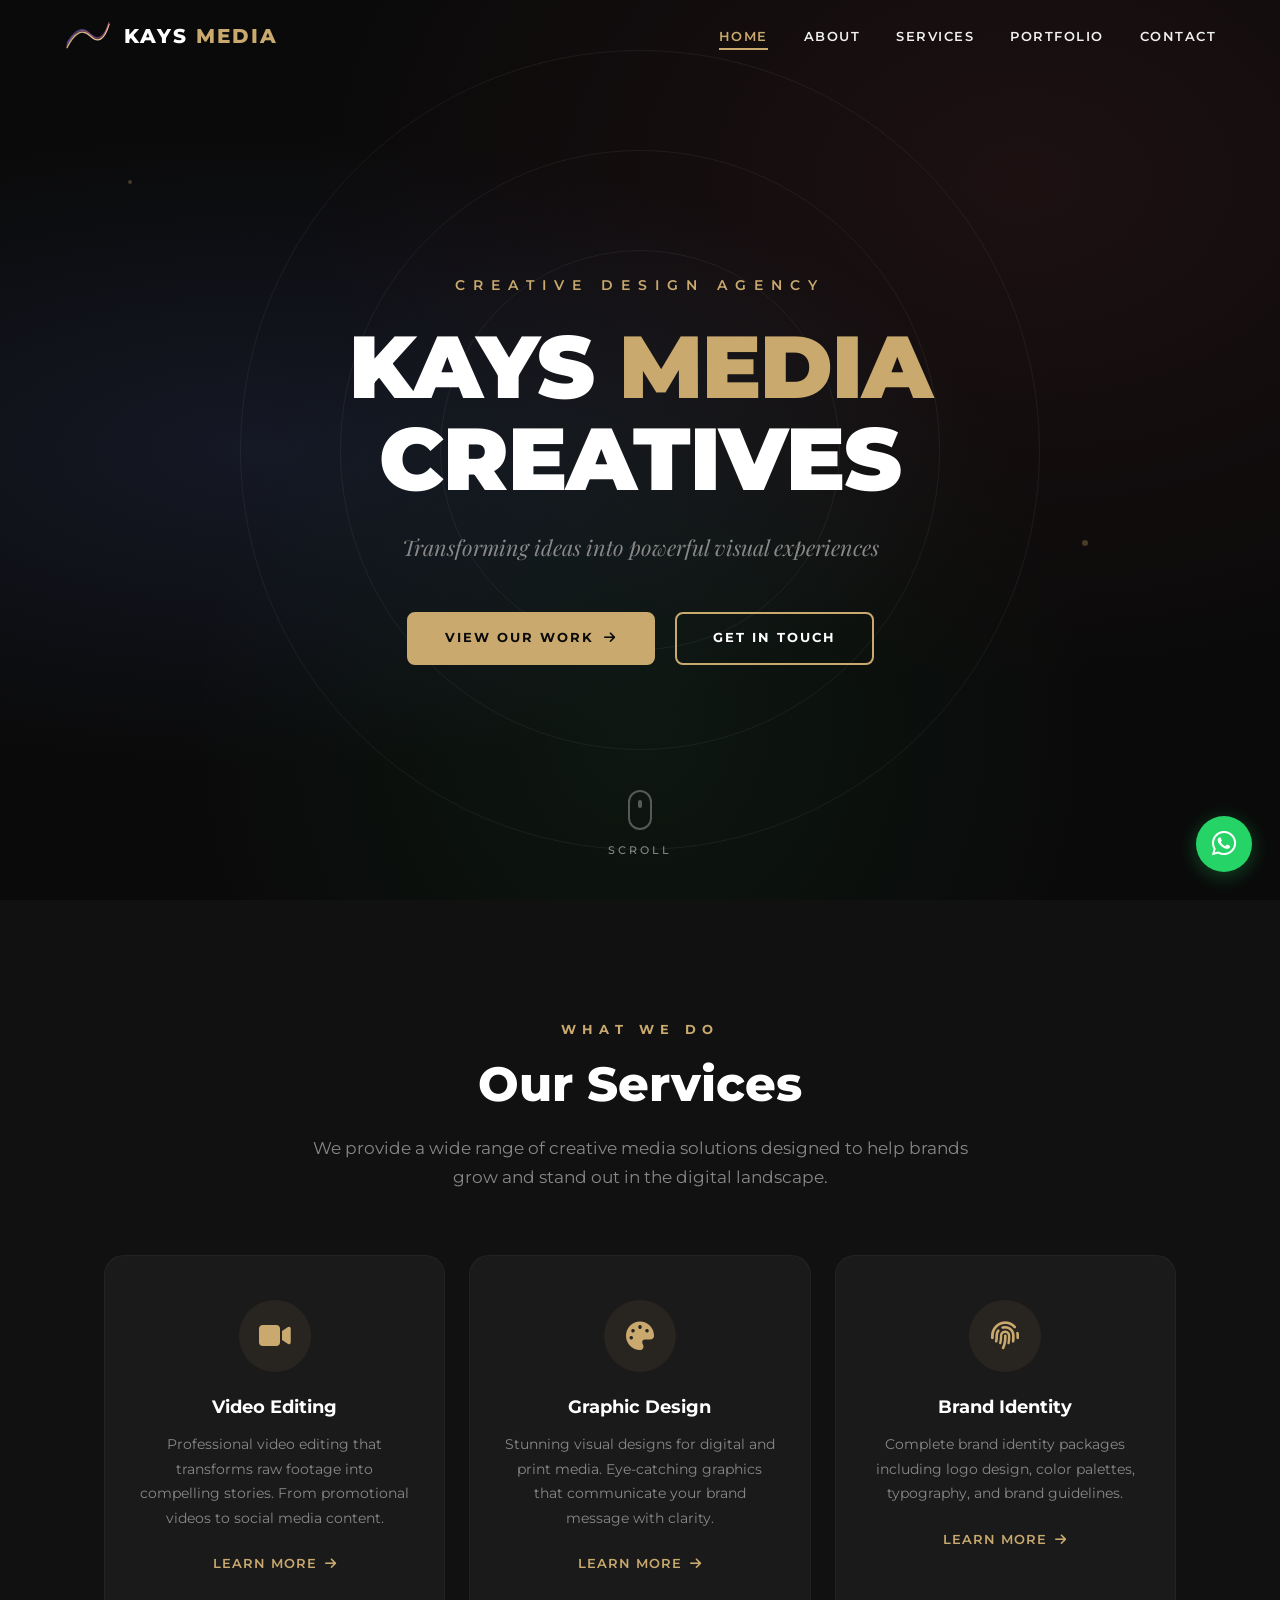
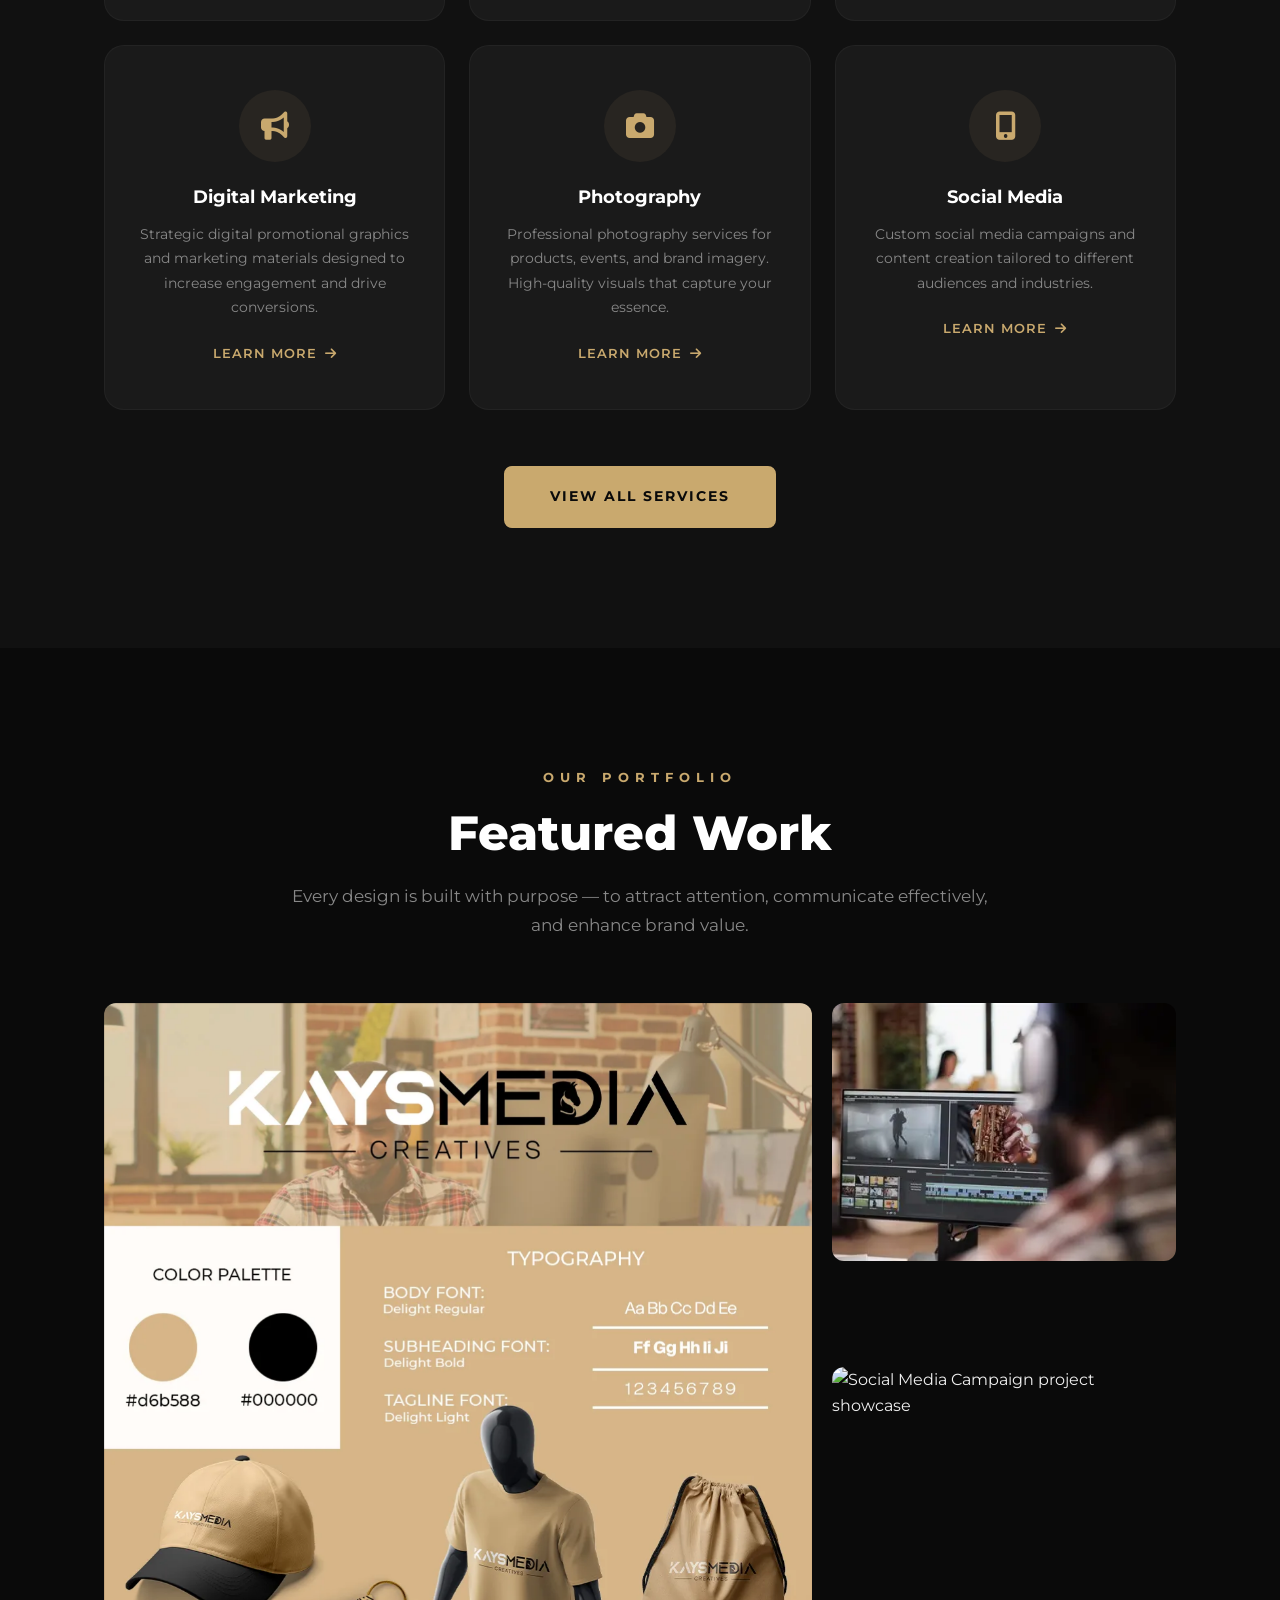
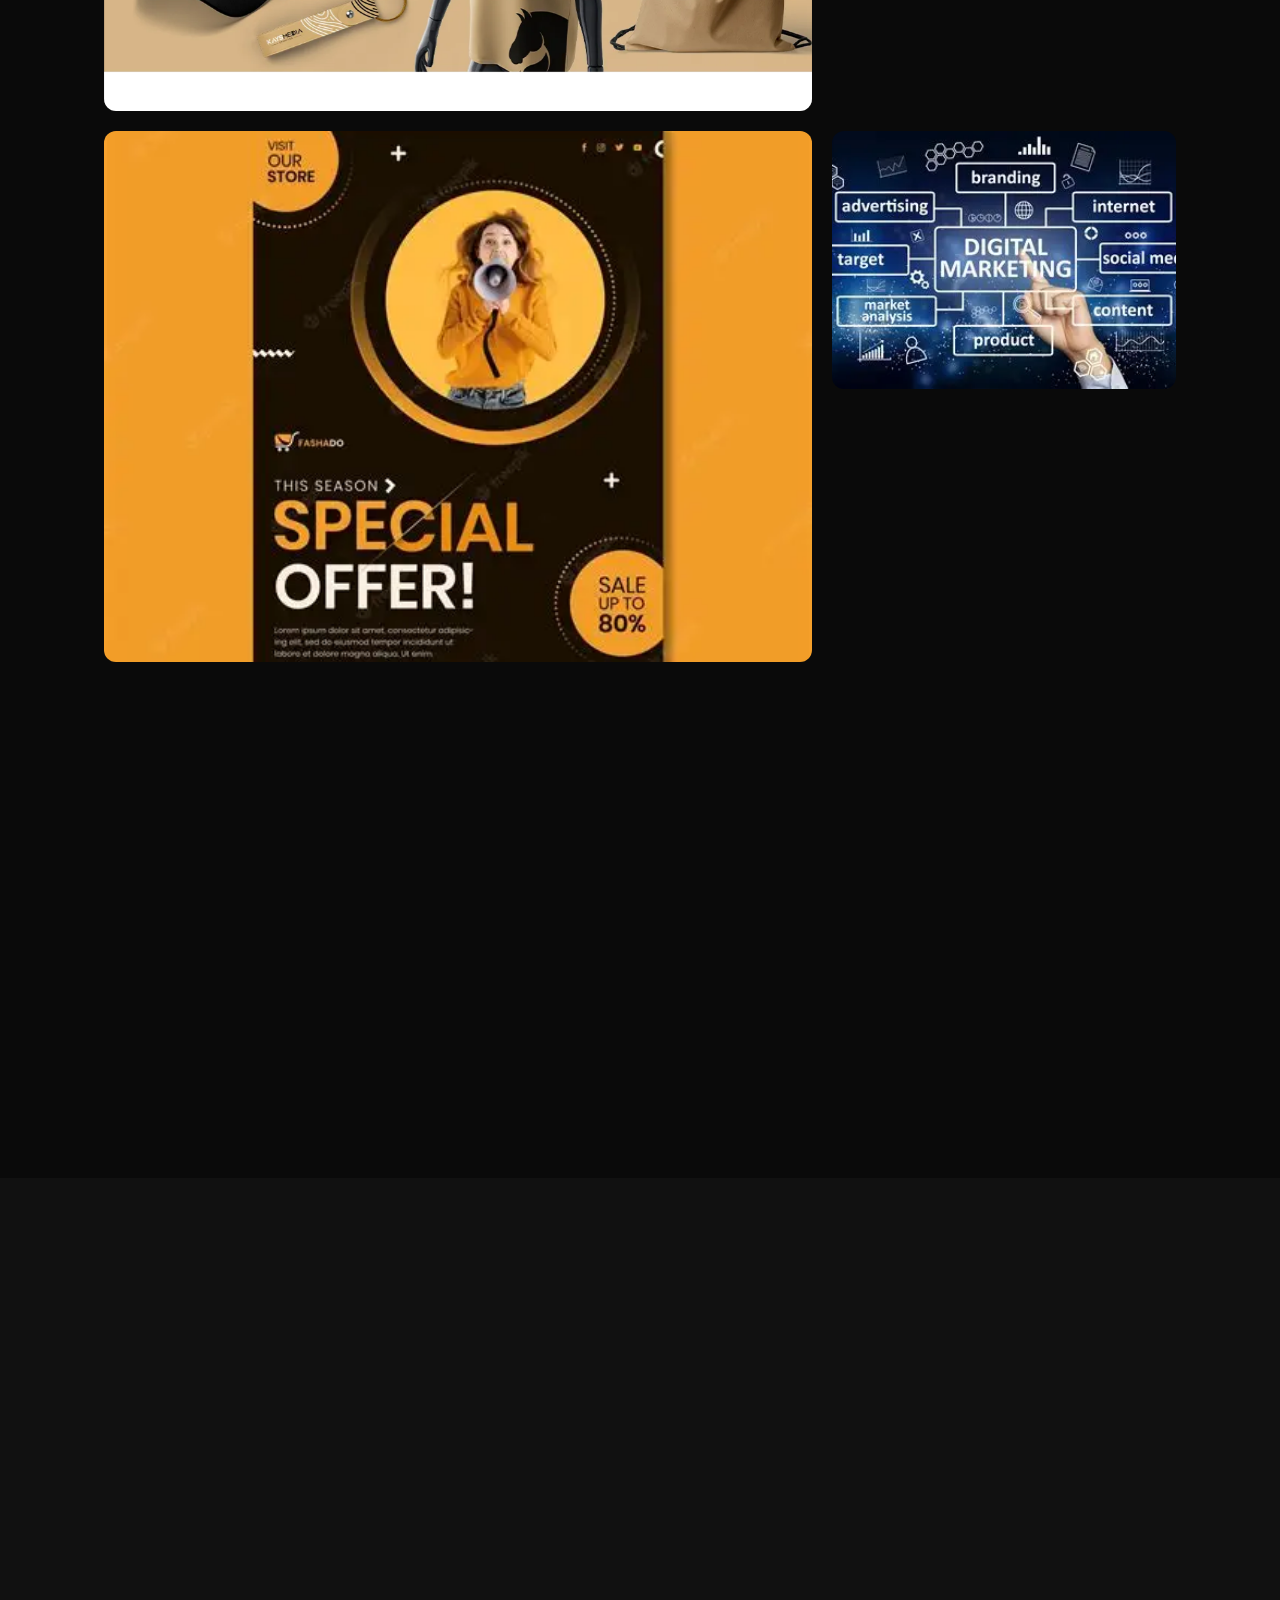
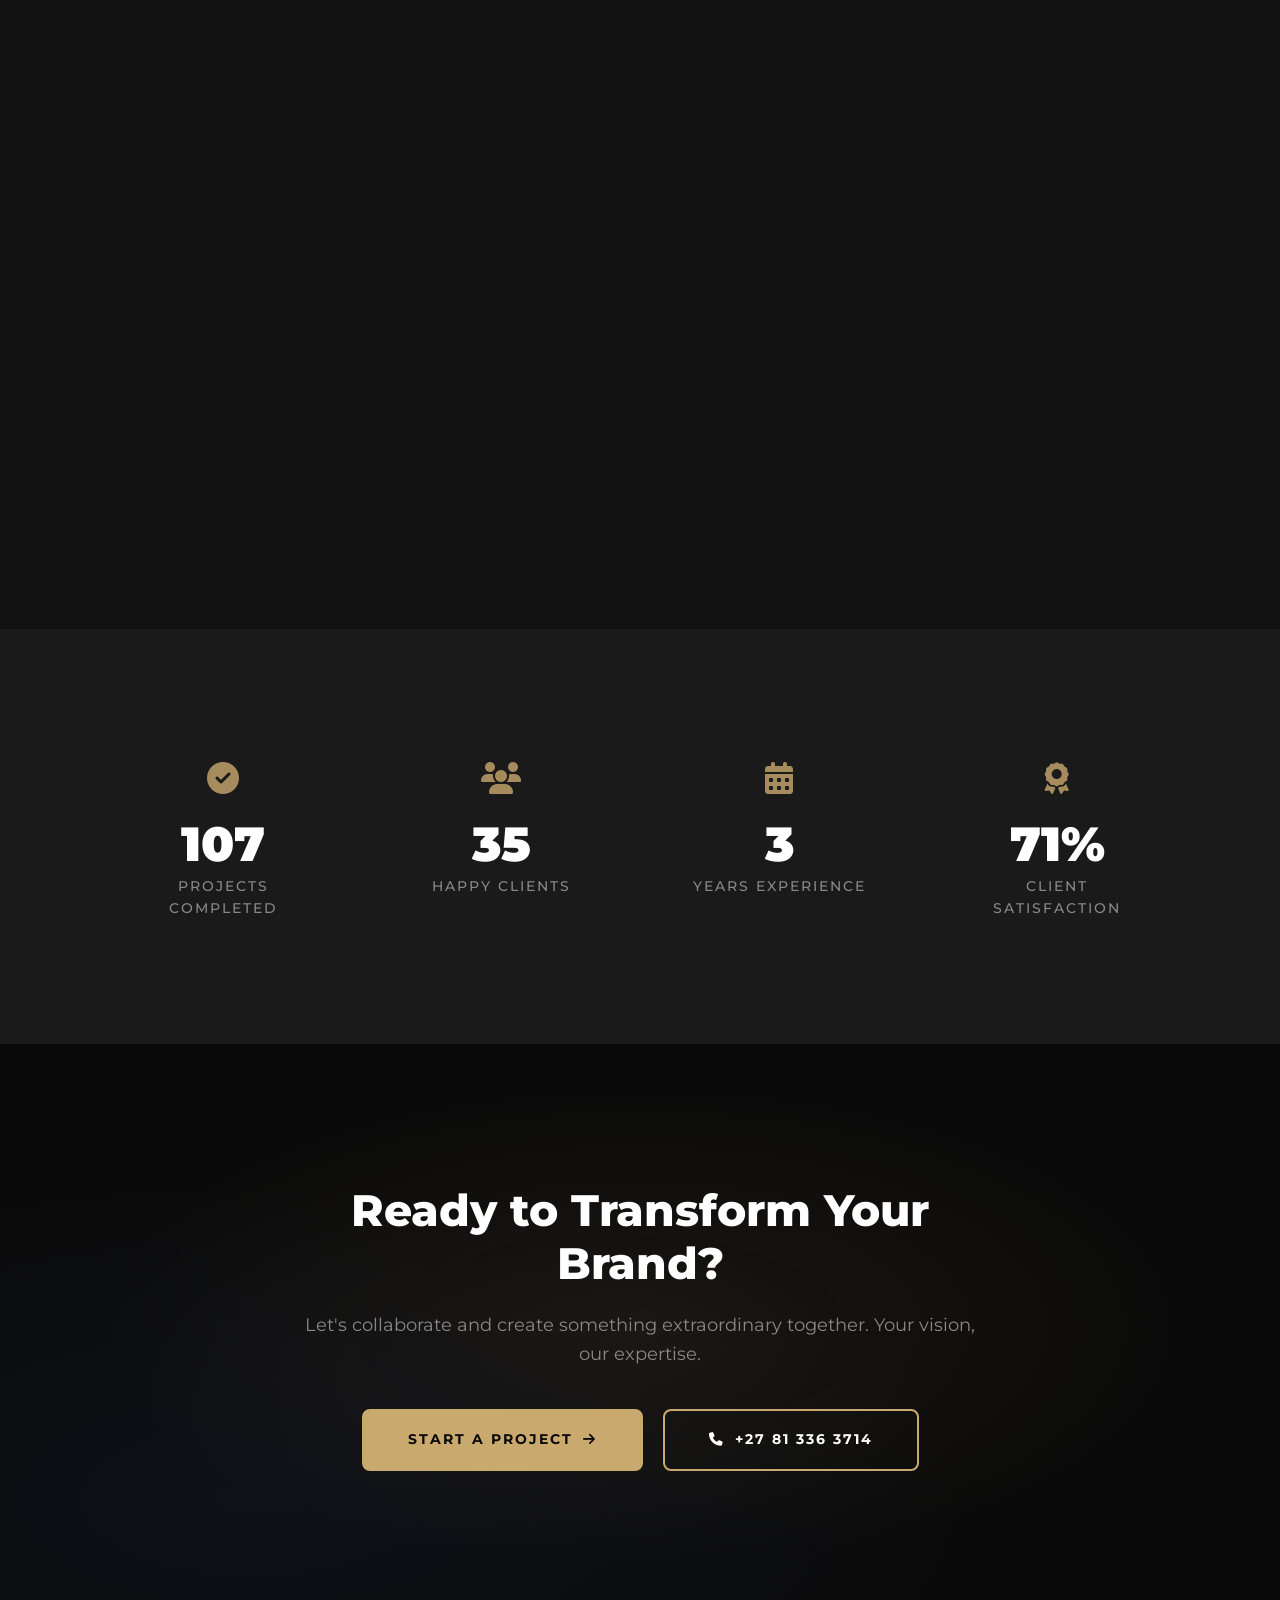
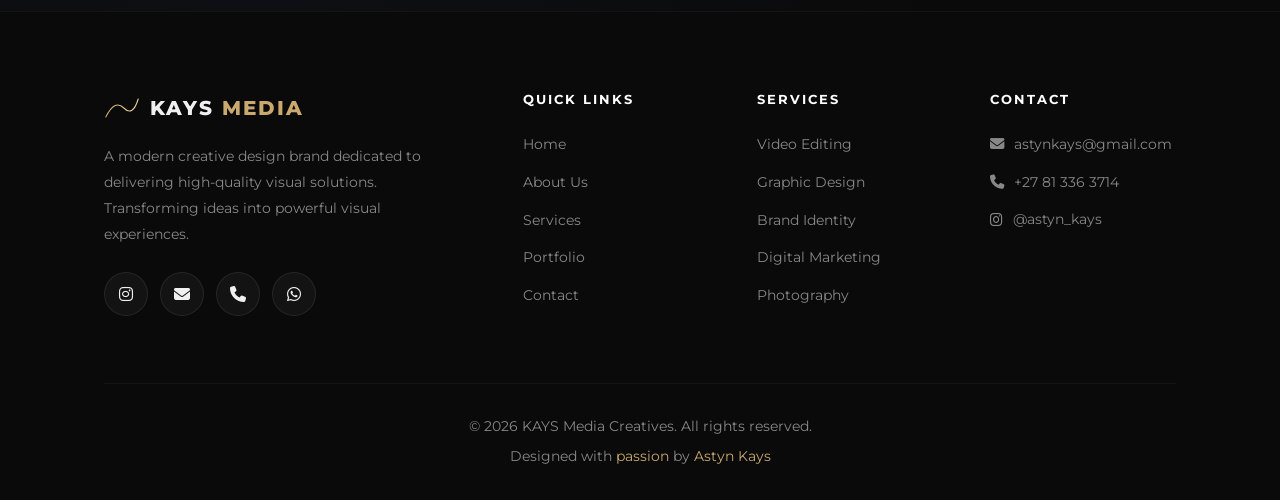
==== commit 8eadd95f: "Add Google site verification meta tag Added Google site verification meta tag for SEO." ====
--- a/index.html
+++ b/index.html
@@ -1,6 +1,7 @@
 <!DOCTYPE html>
 <html lang="en">
 <head>
+    <meta name="google-site-verification" content="zakoV9yPlhbjCQ53EFgnacOs-drKZimndq2COLqOH3Q" />
     <meta charset="UTF-8">
     <meta name="viewport" content="width=device-width, initial-scale=1.0">
     <title>KAYS Media Creatives | Professional Visual Design & Branding Agency</title>
@@ -327,4 +328,4 @@
     <script src="js/animations.js" defer></script>
     <script src="js/main.js" defer></script>
 </body>
-</html>+</html>
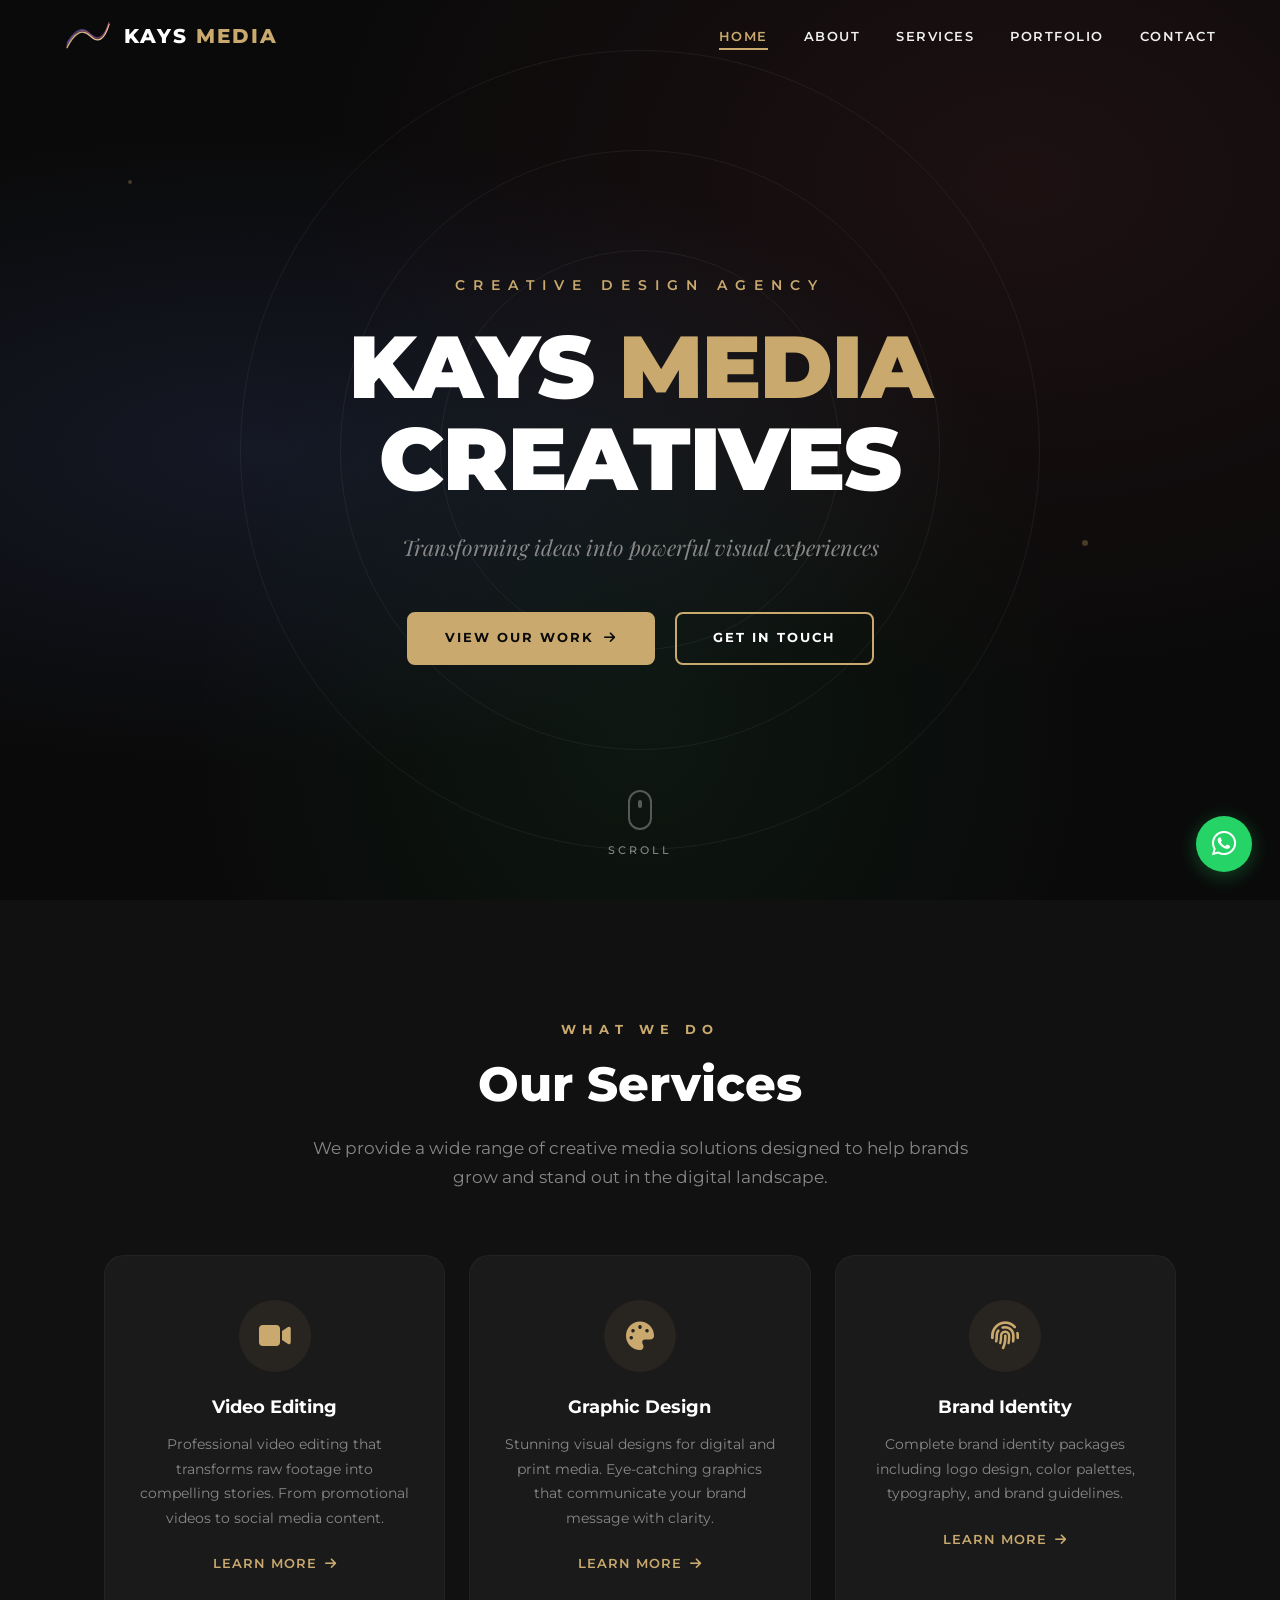
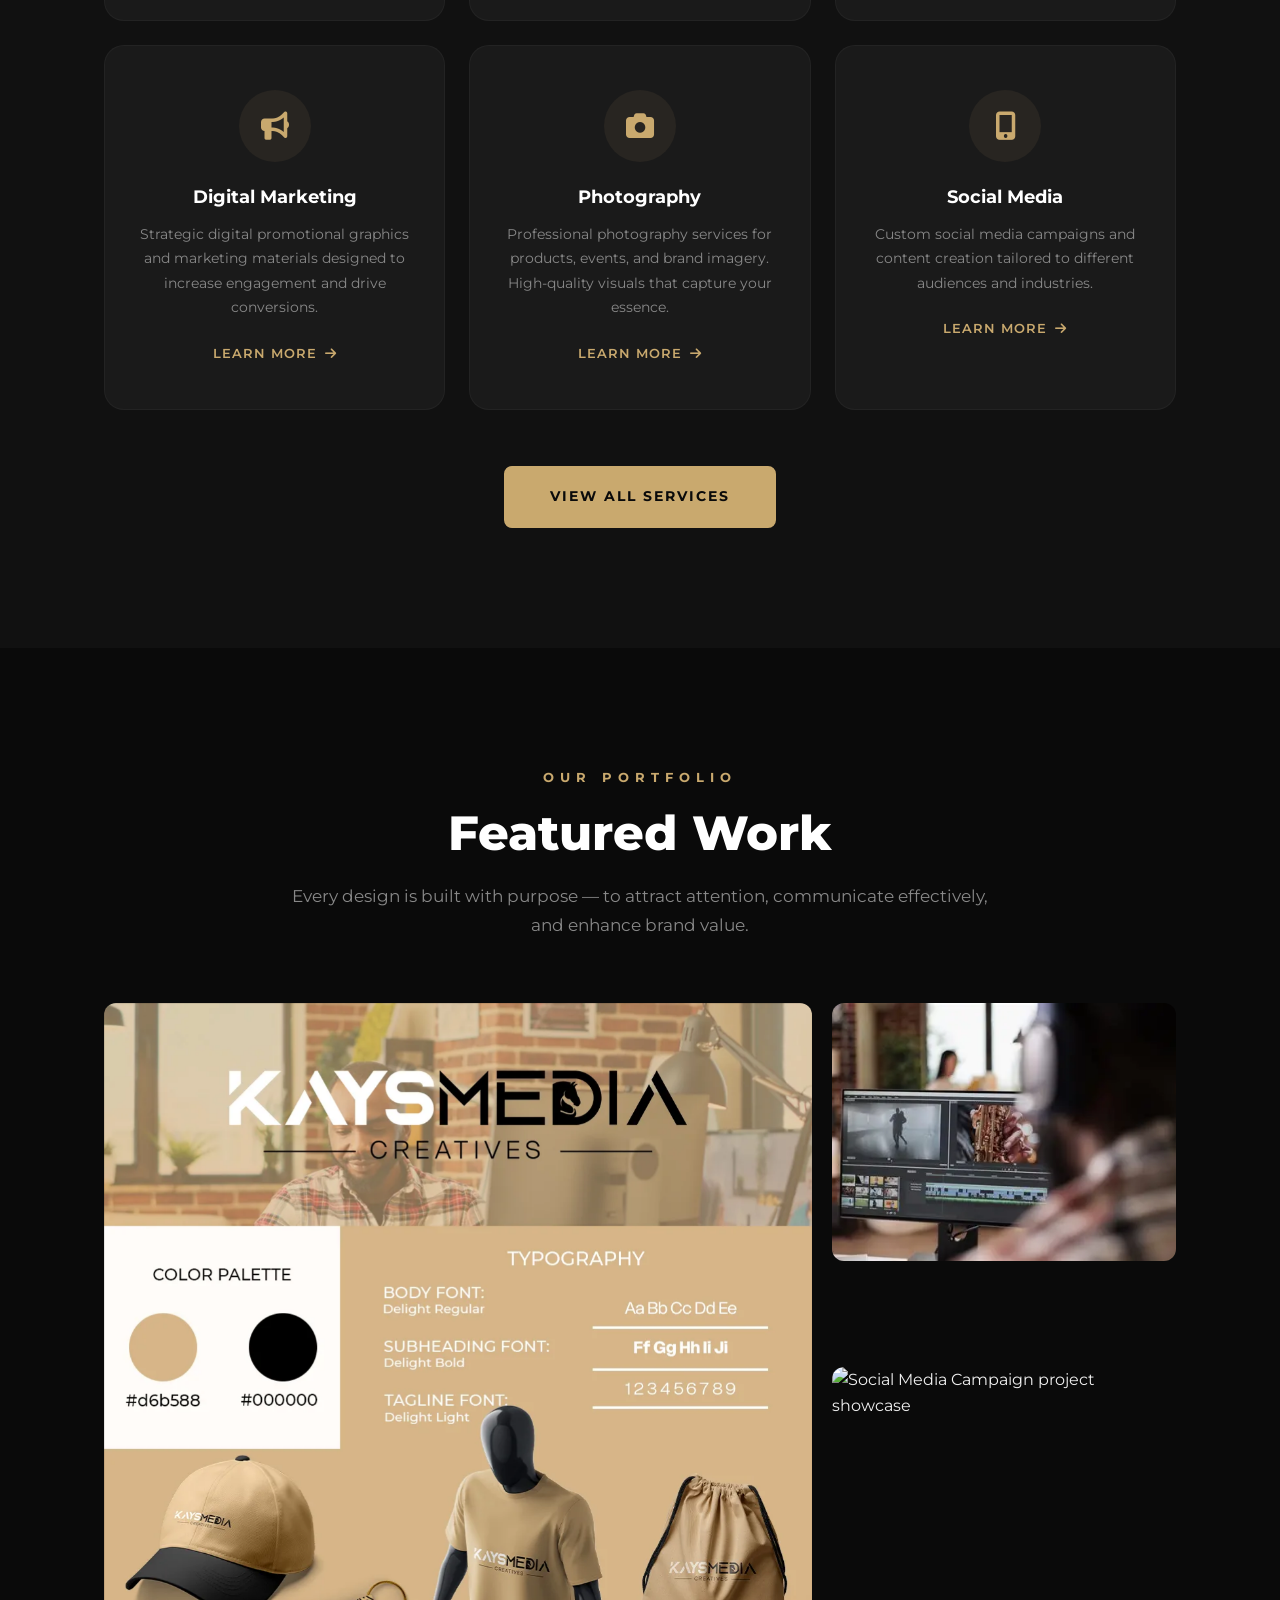
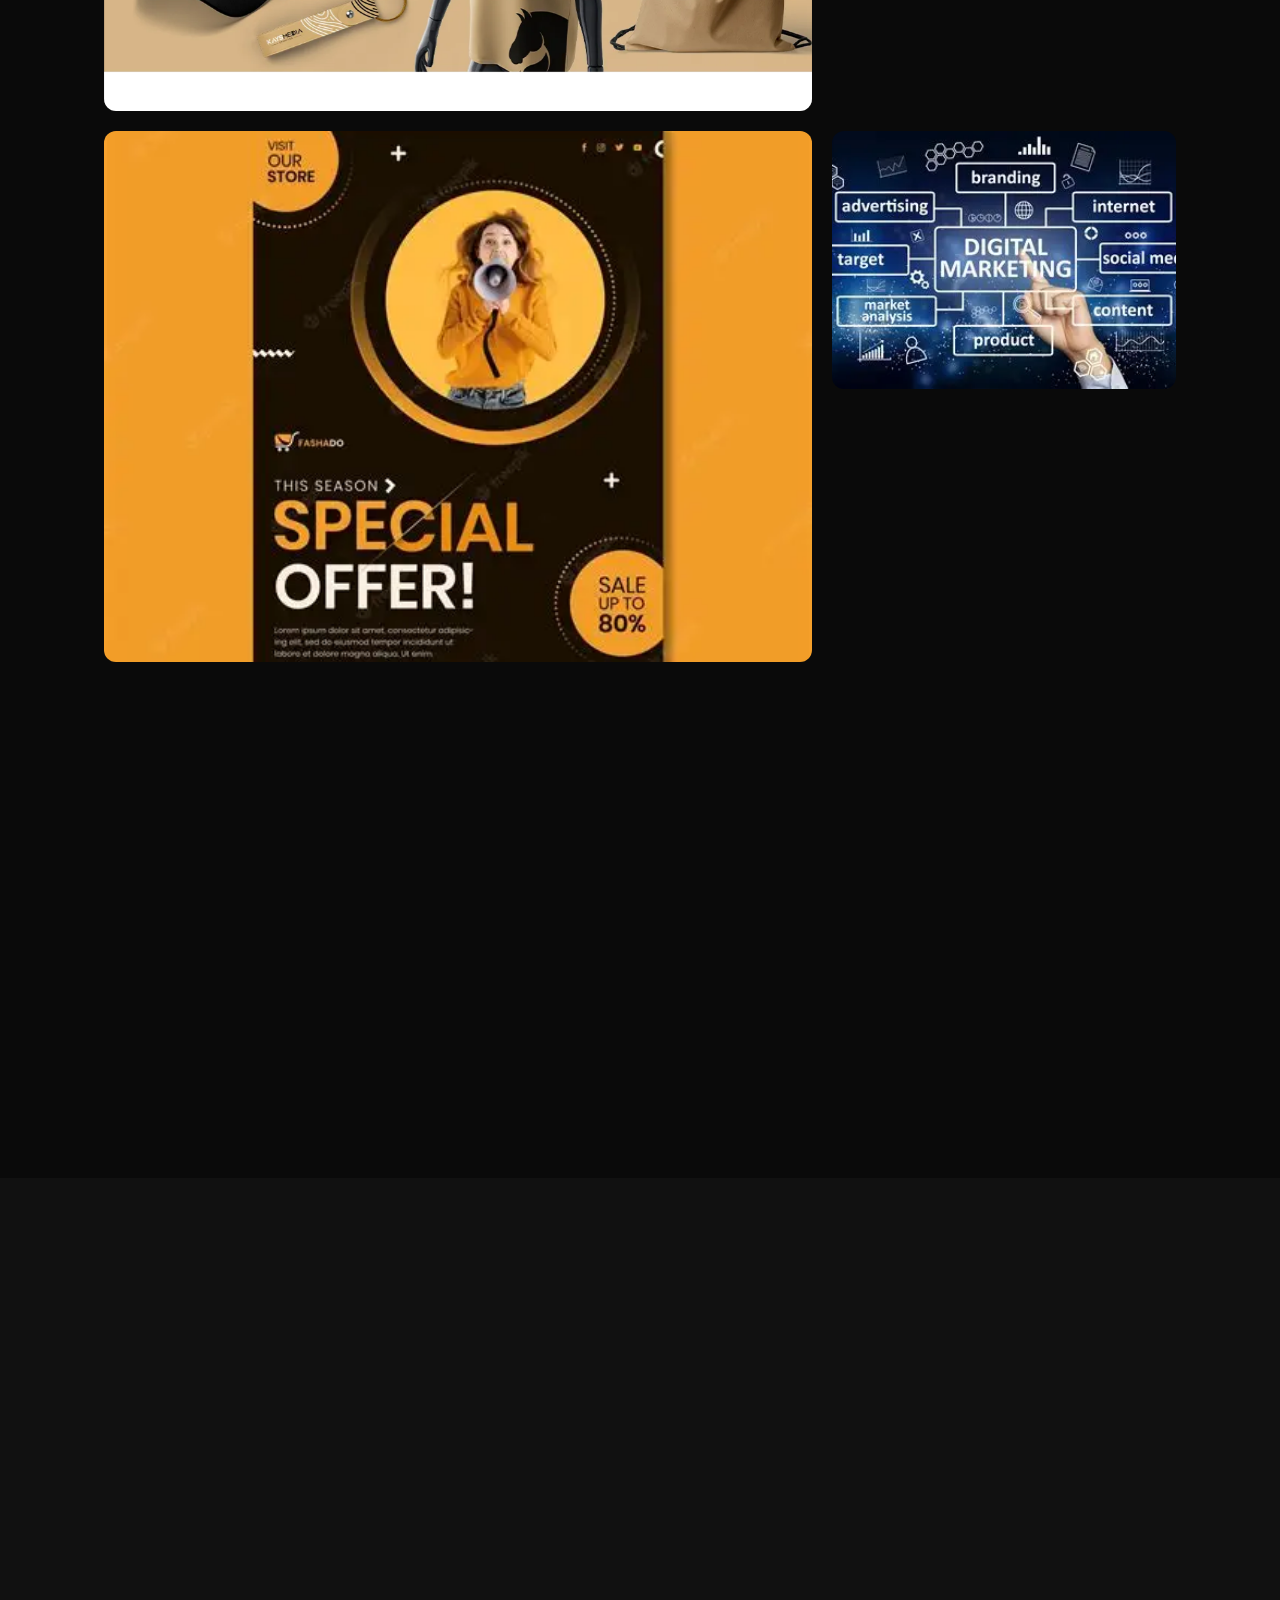
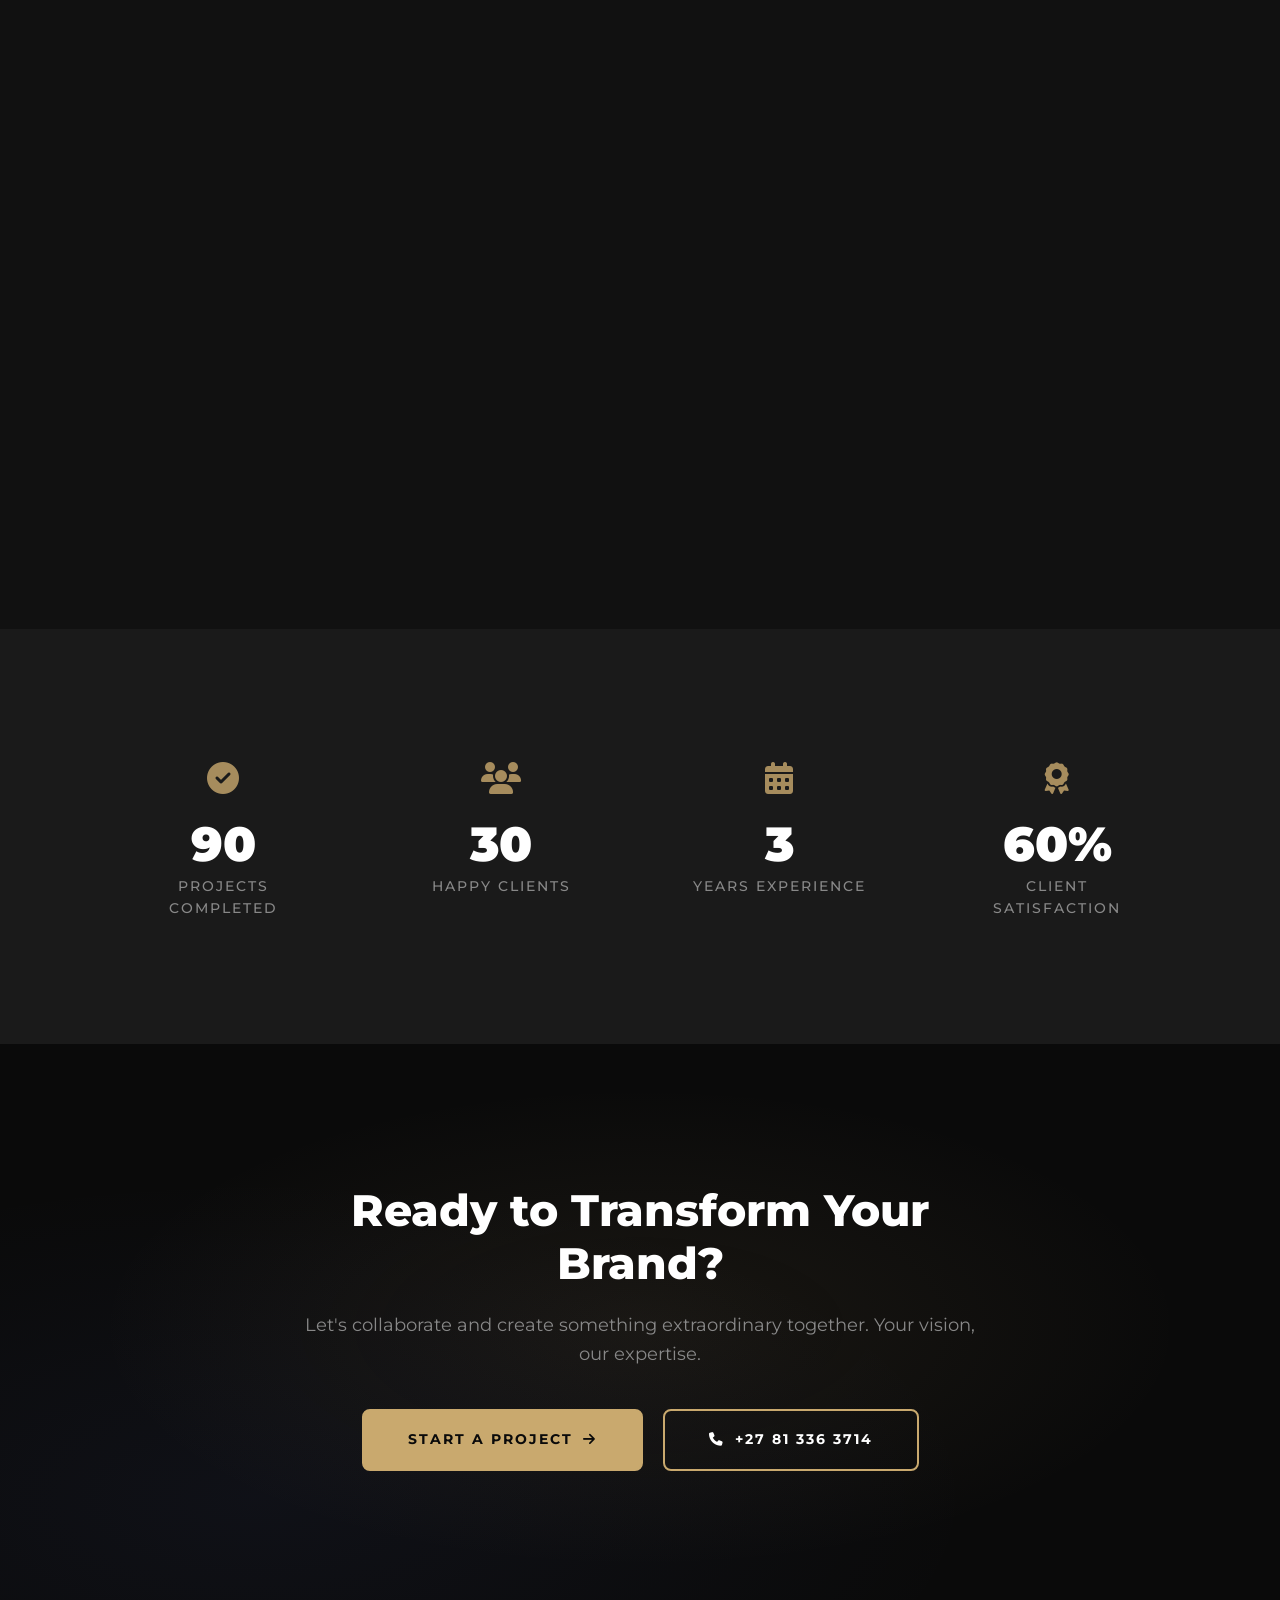
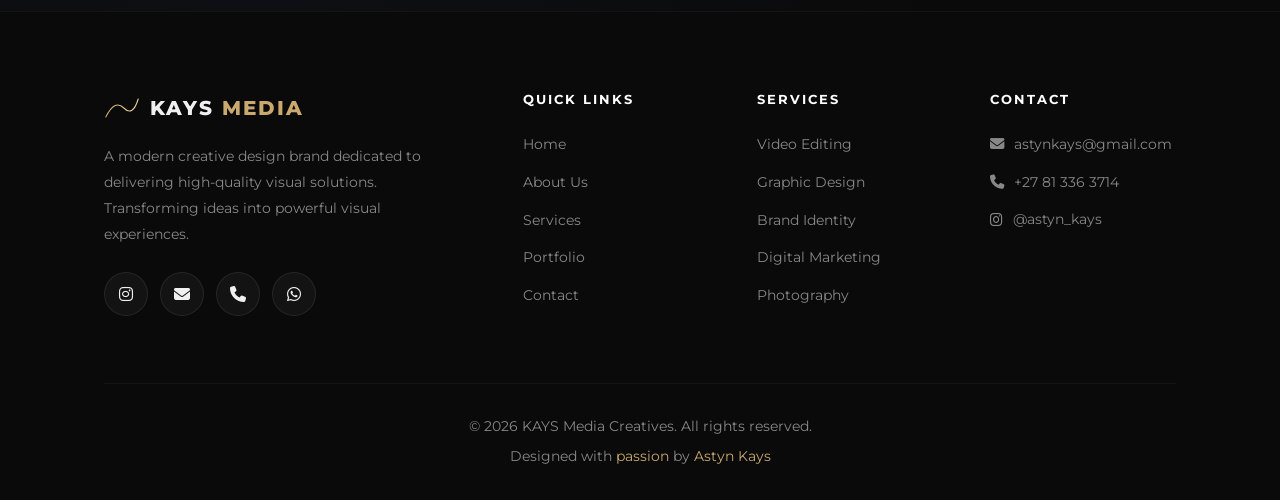
==== commit 84466699: "Add Google Search Console verification" ====
--- a/index.html
+++ b/index.html
@@ -328,4 +328,4 @@
     <script src="js/animations.js" defer></script>
     <script src="js/main.js" defer></script>
 </body>
-</html>
+</html>
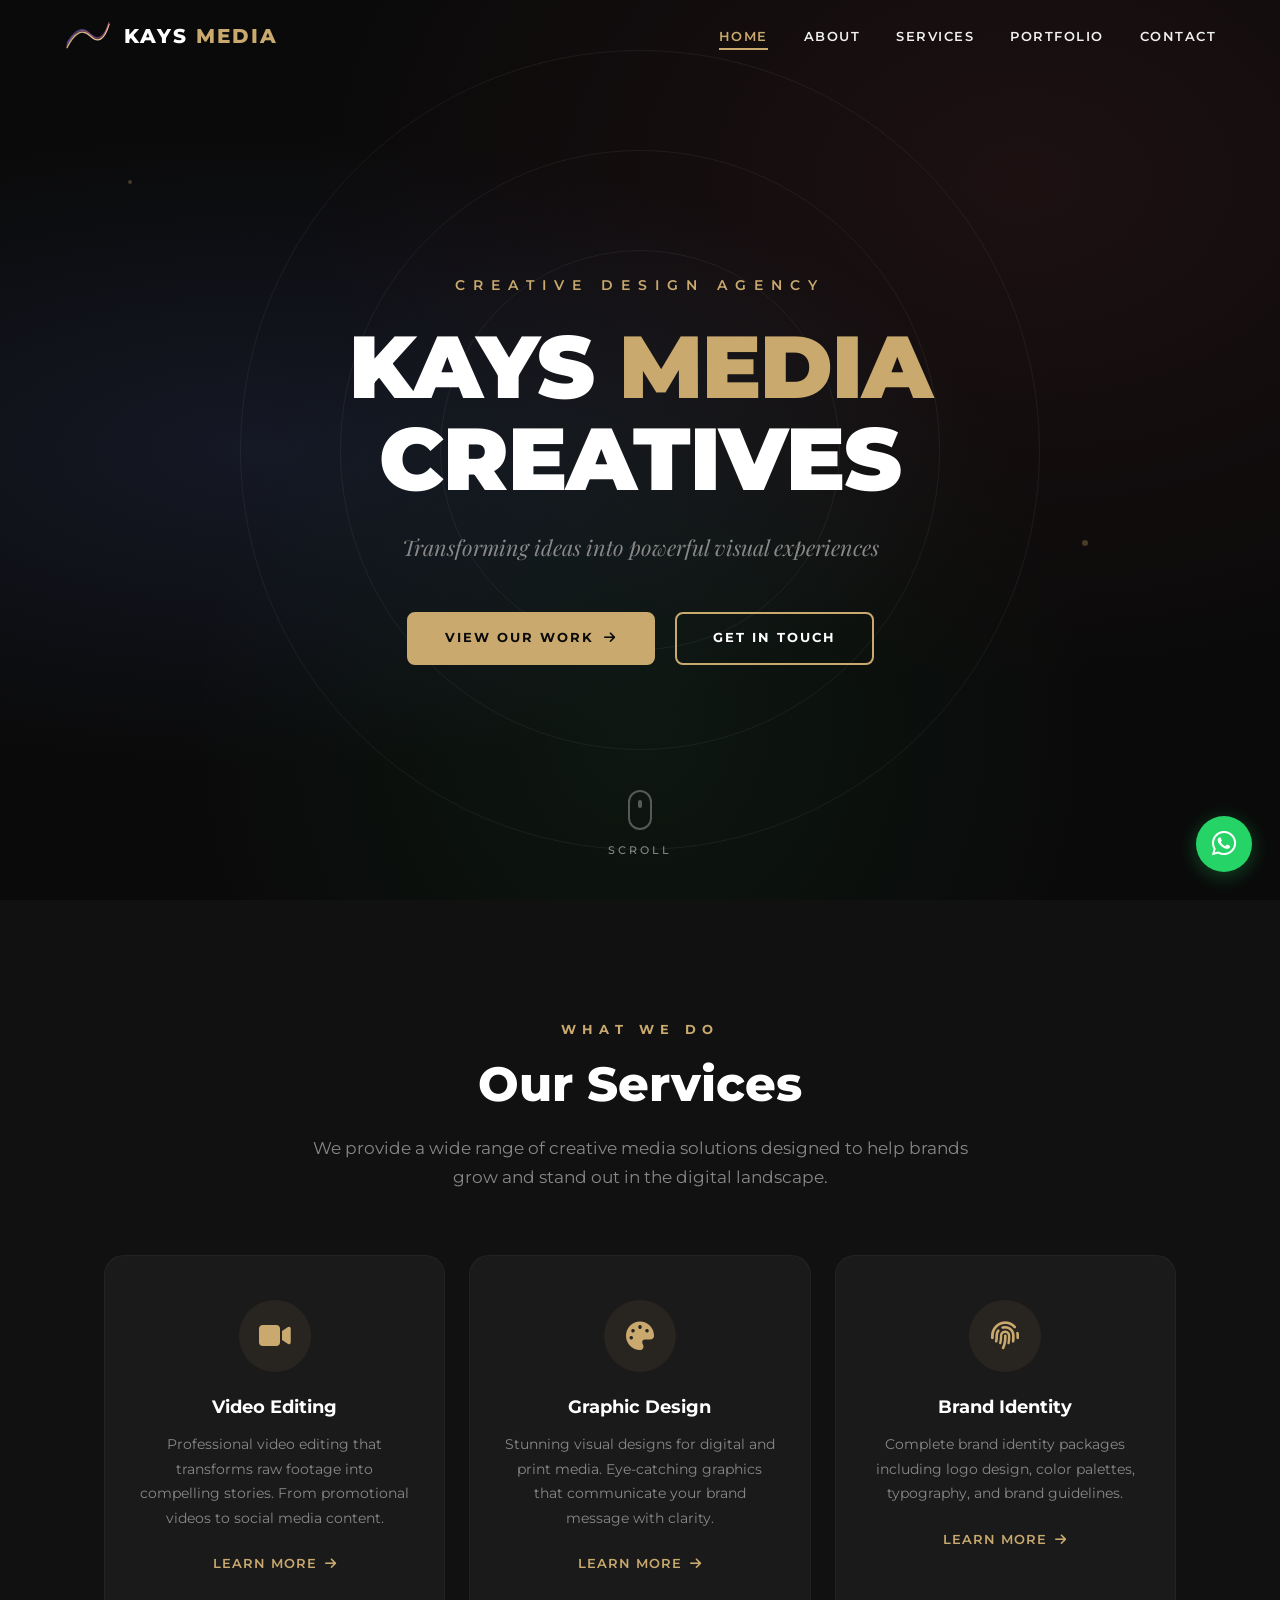
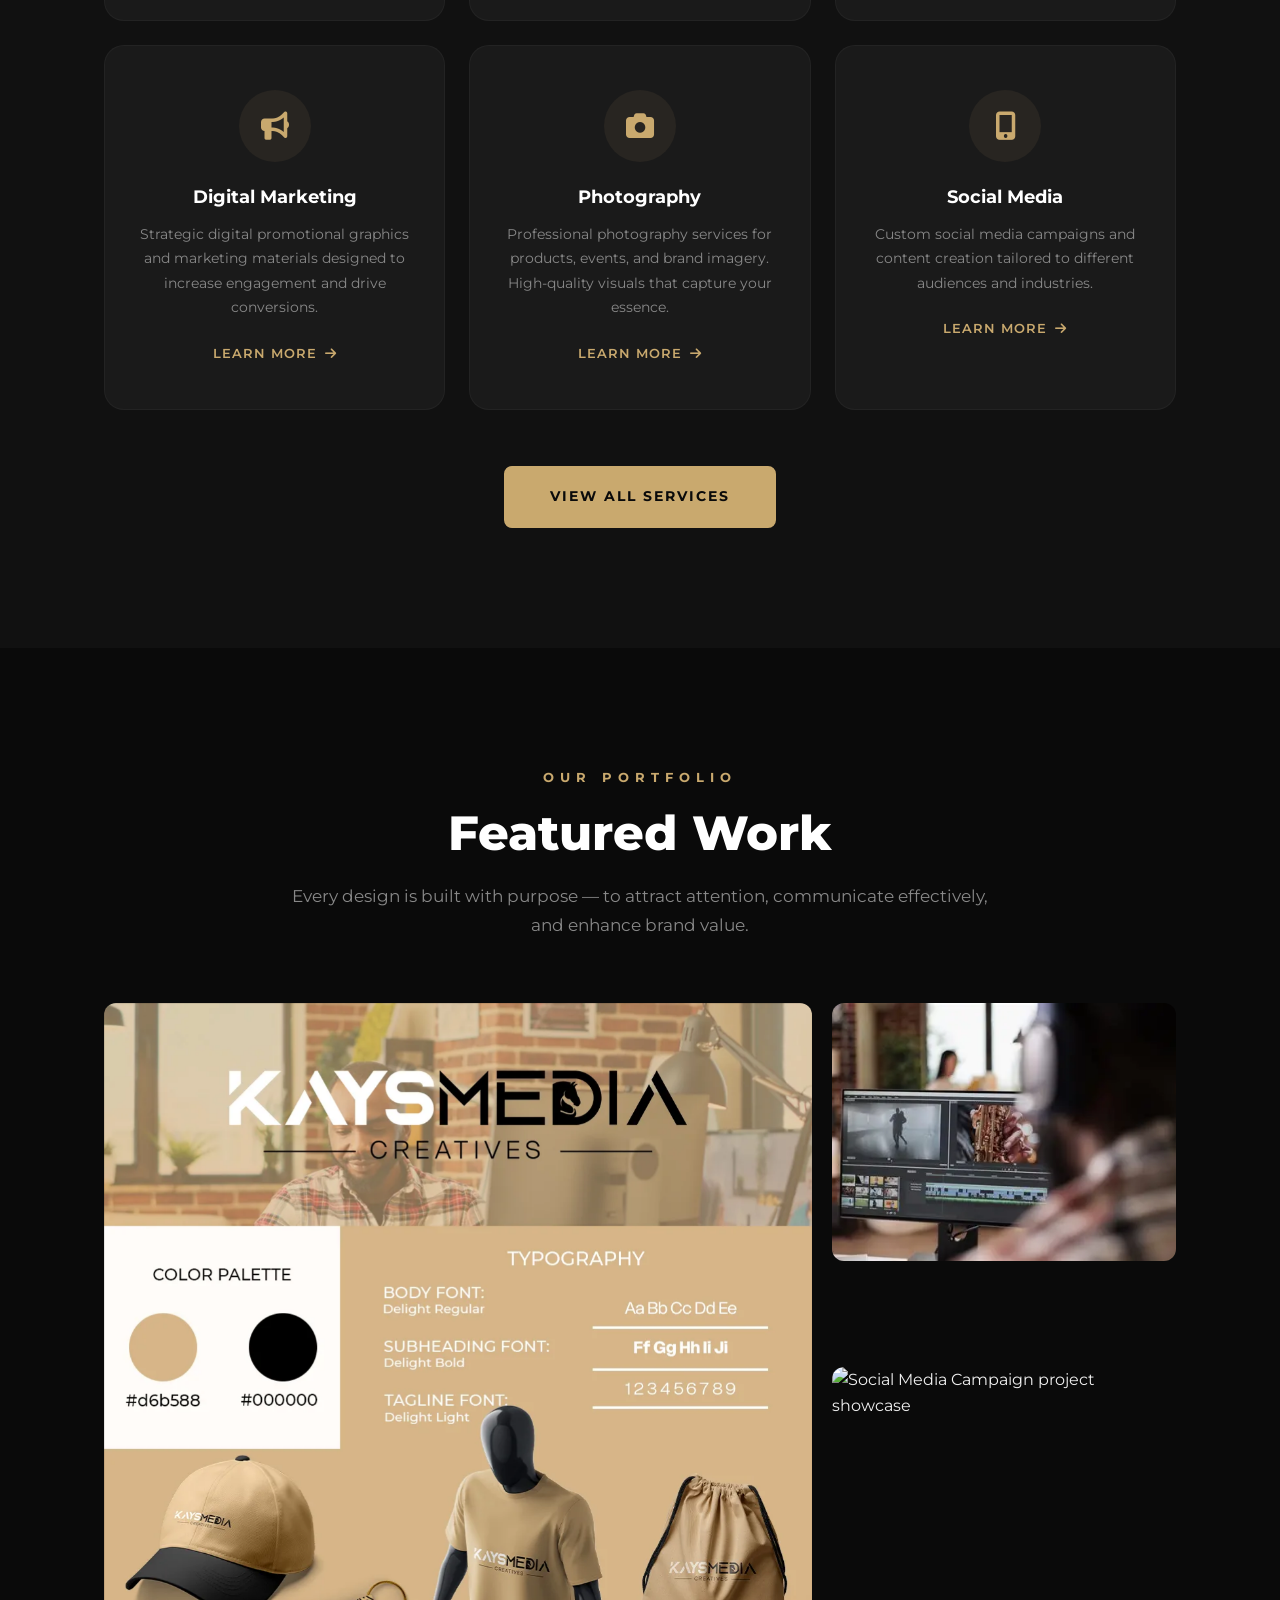
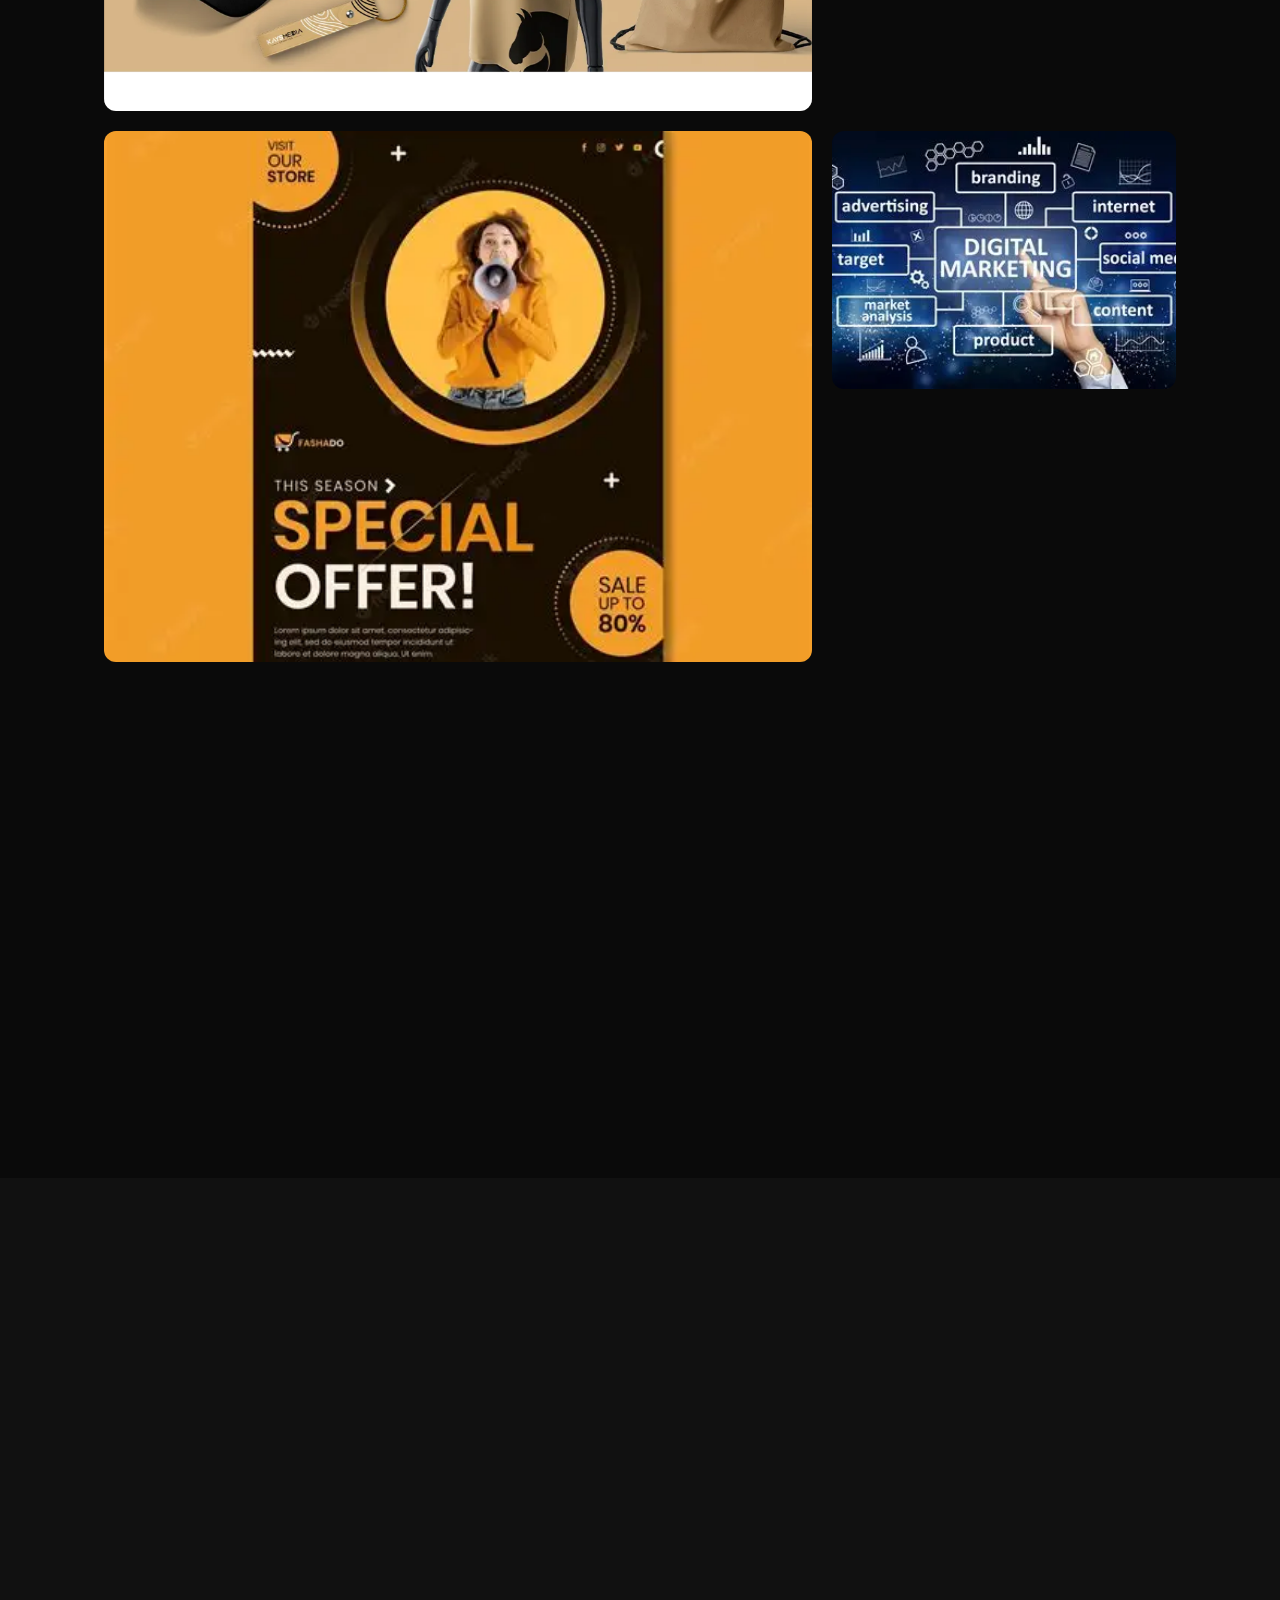
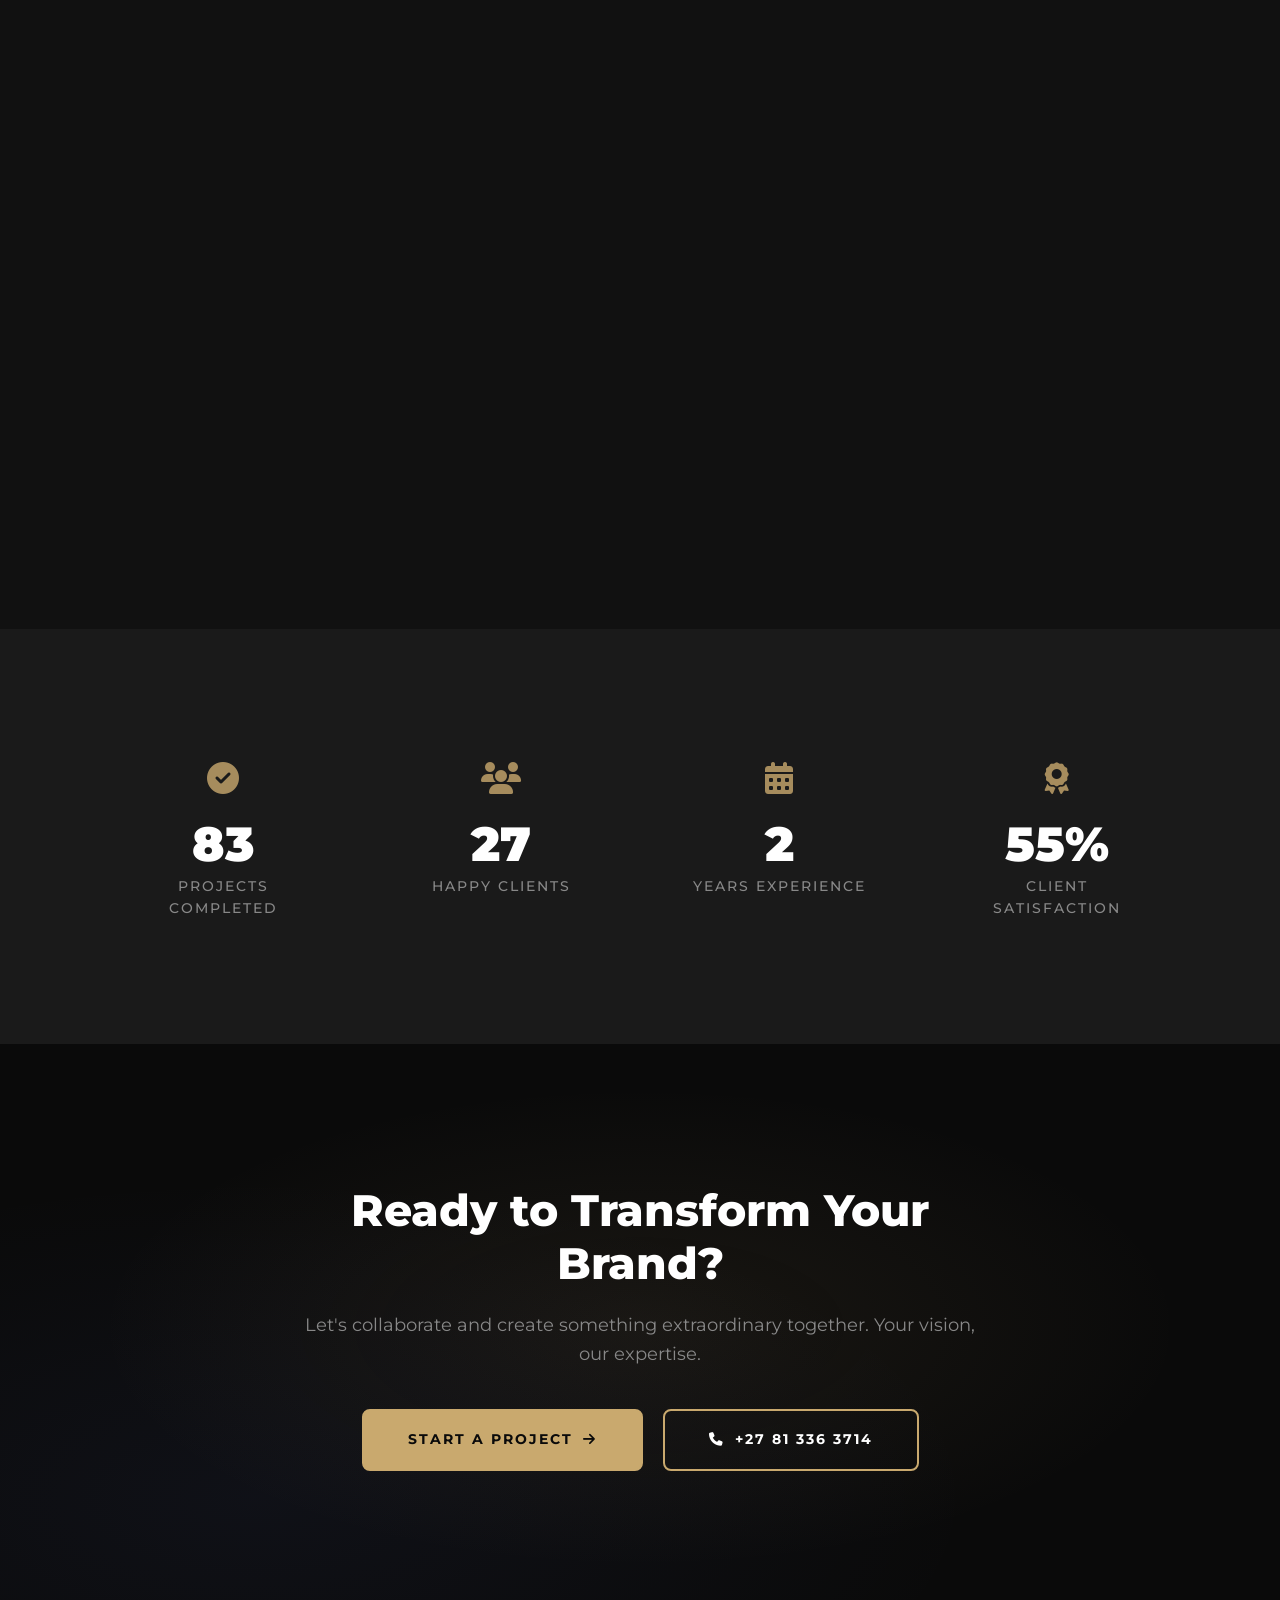
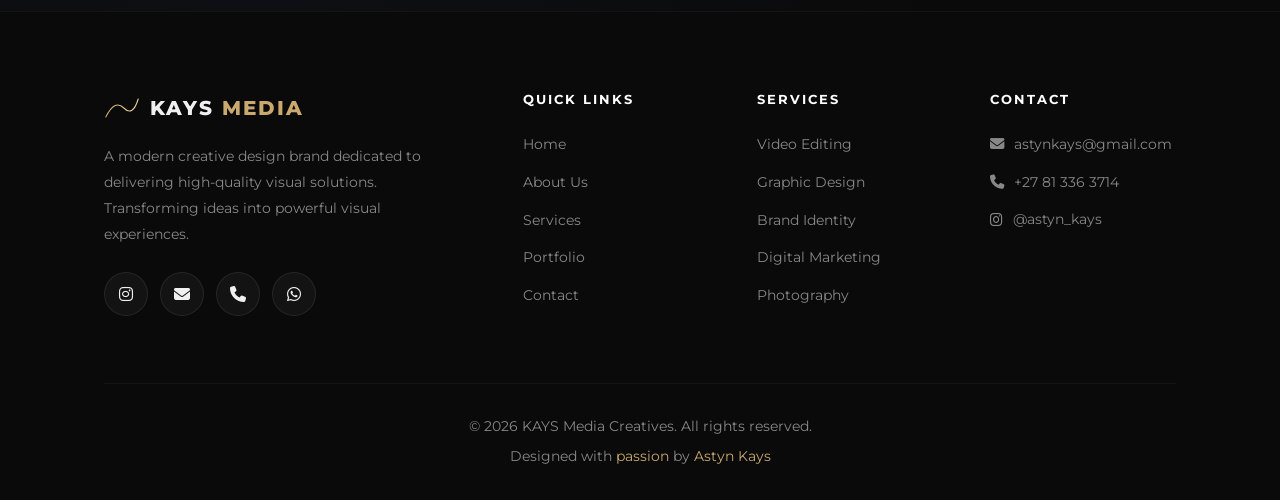
==== commit 2fb0d789: "Merge branch 'main' of https://github.com/astynkays/astynkays.github.io # Please enter a commit mess" ====
--- a/index.html
+++ b/index.html
@@ -328,4 +328,4 @@
     <script src="js/animations.js" defer></script>
     <script src="js/main.js" defer></script>
 </body>
-</html>+</html>
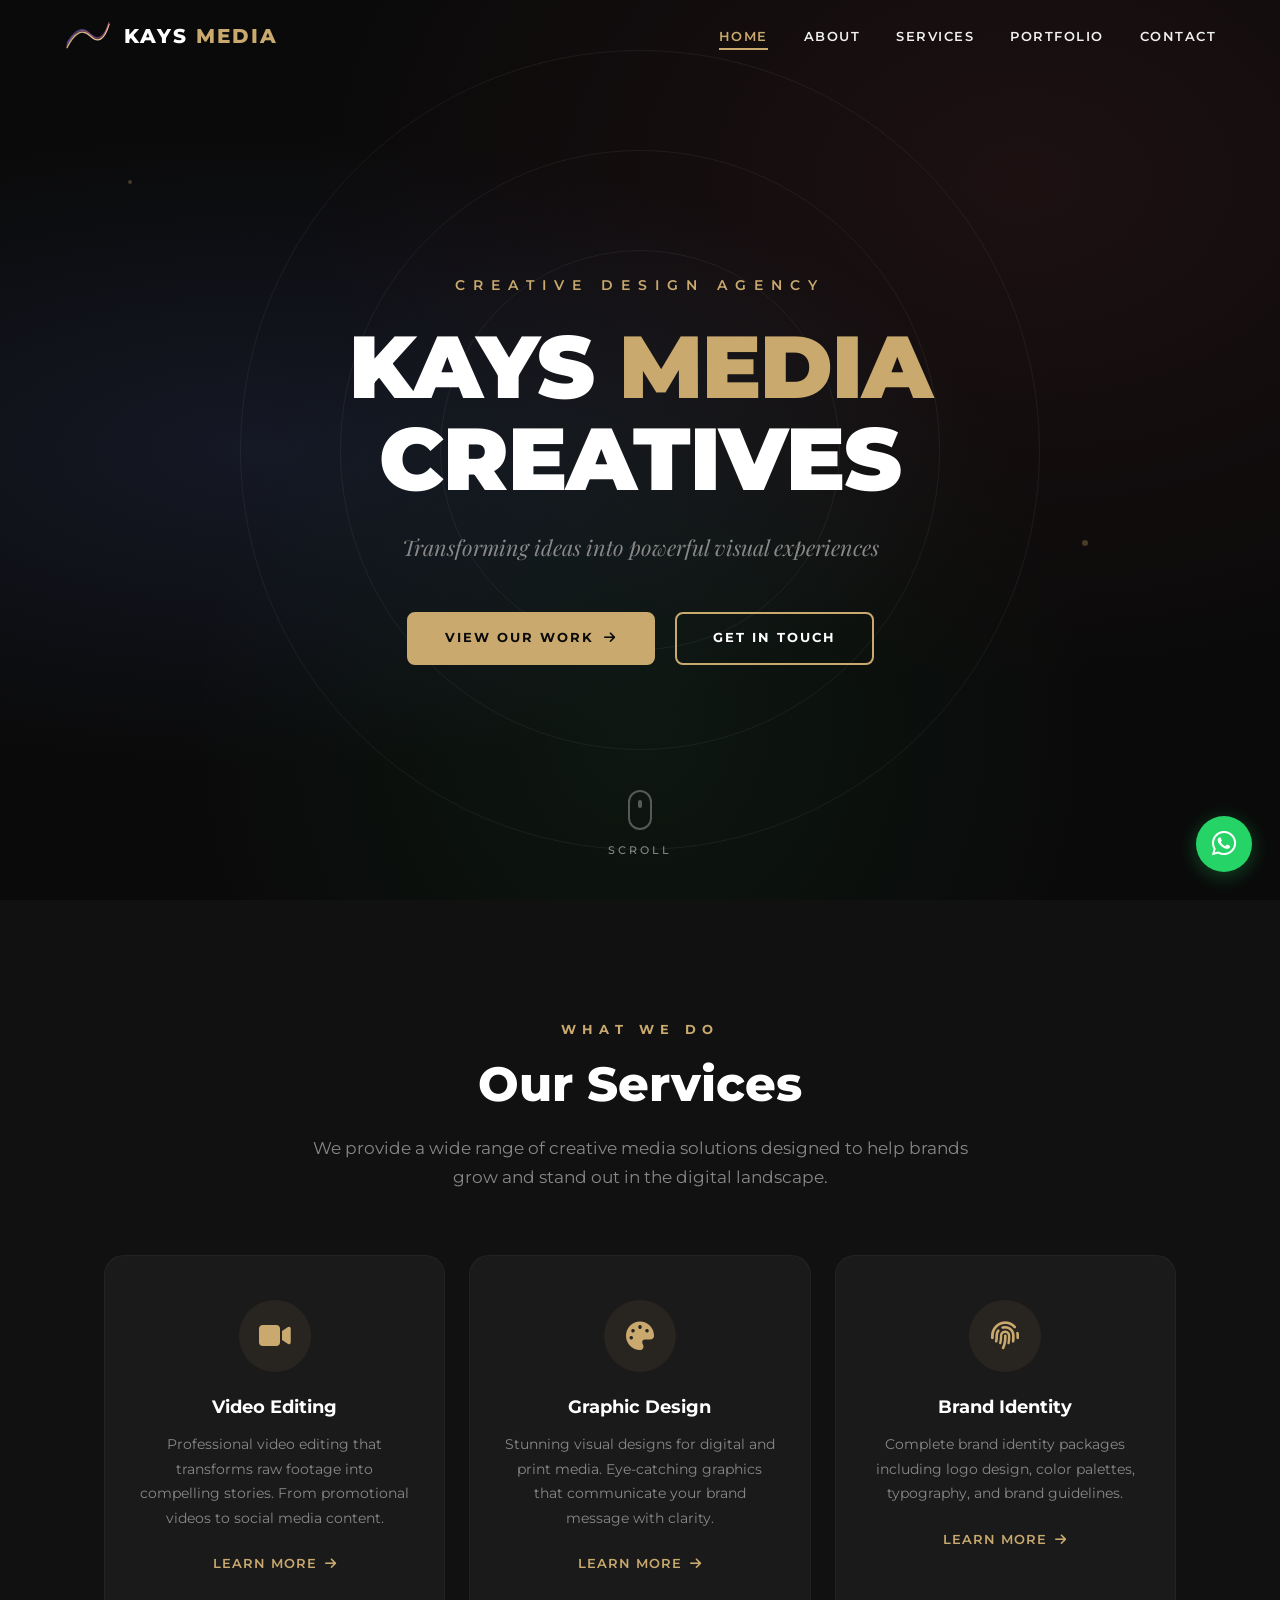
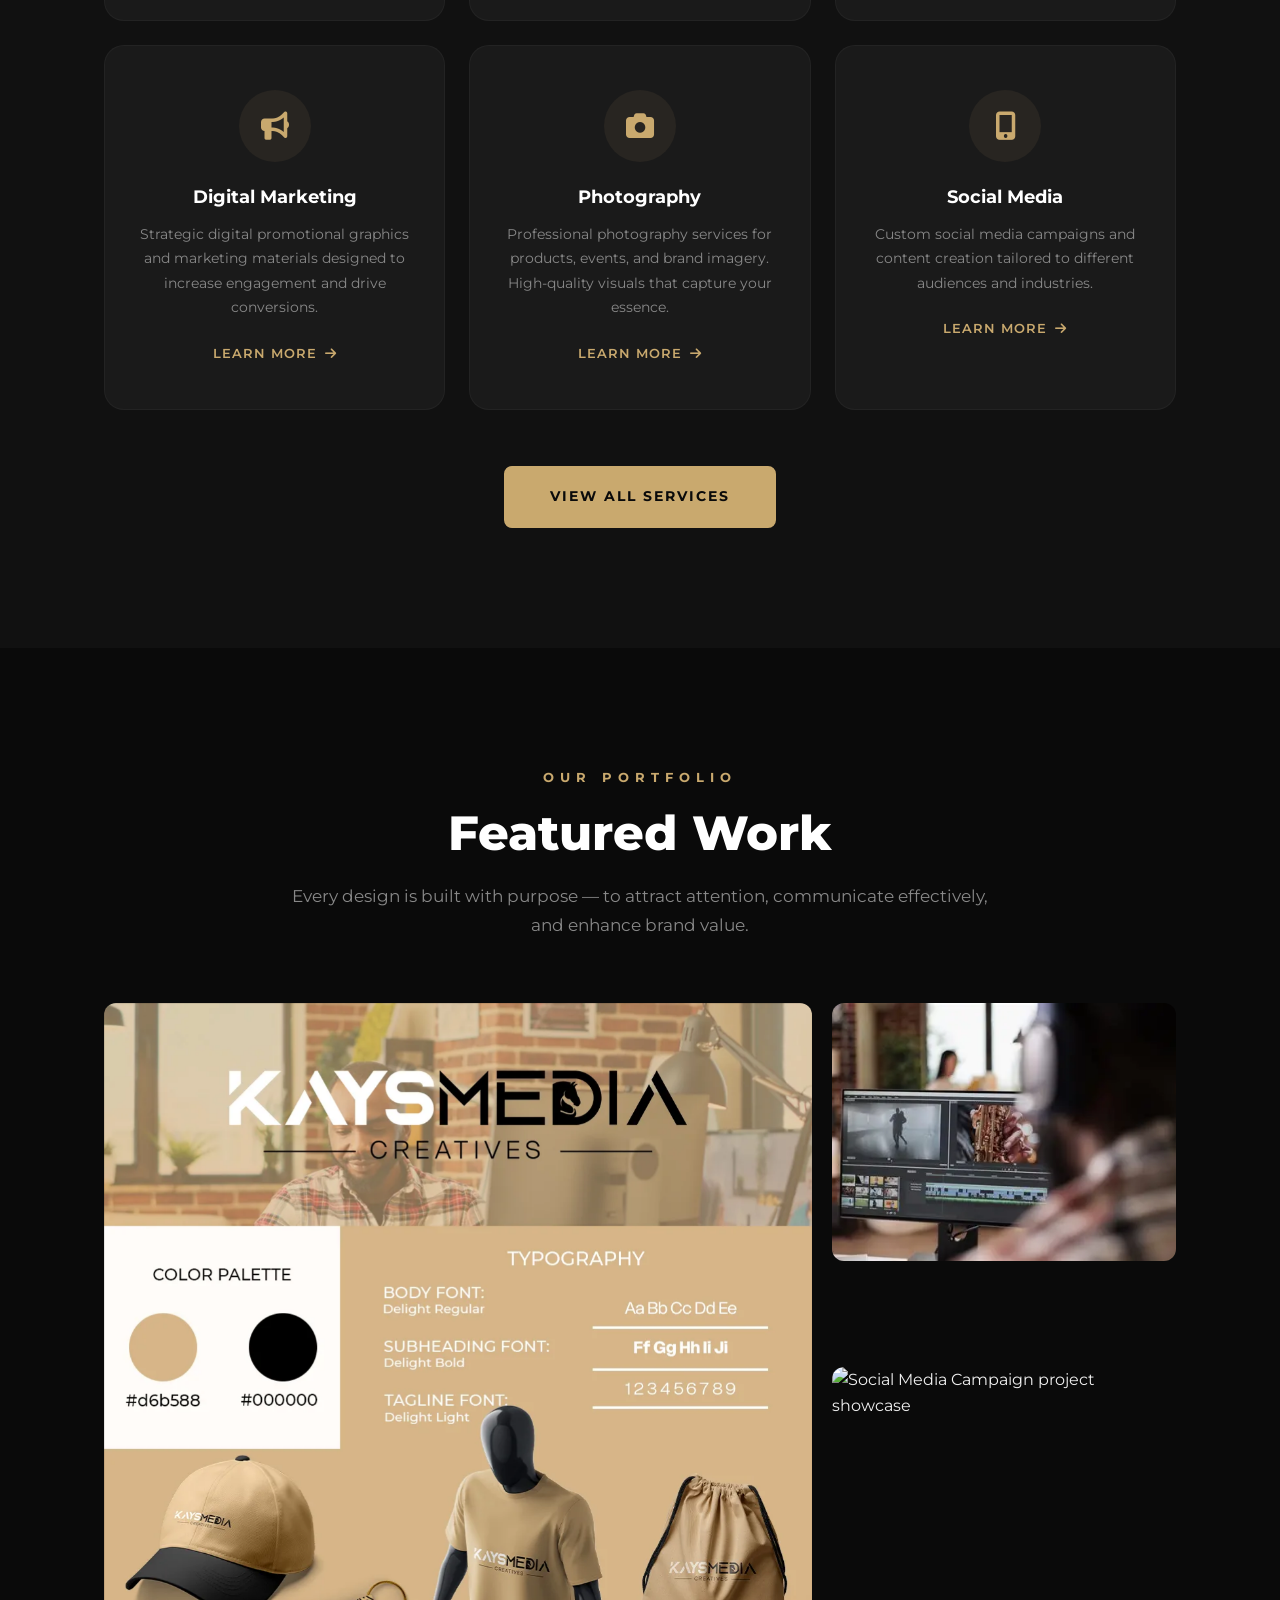
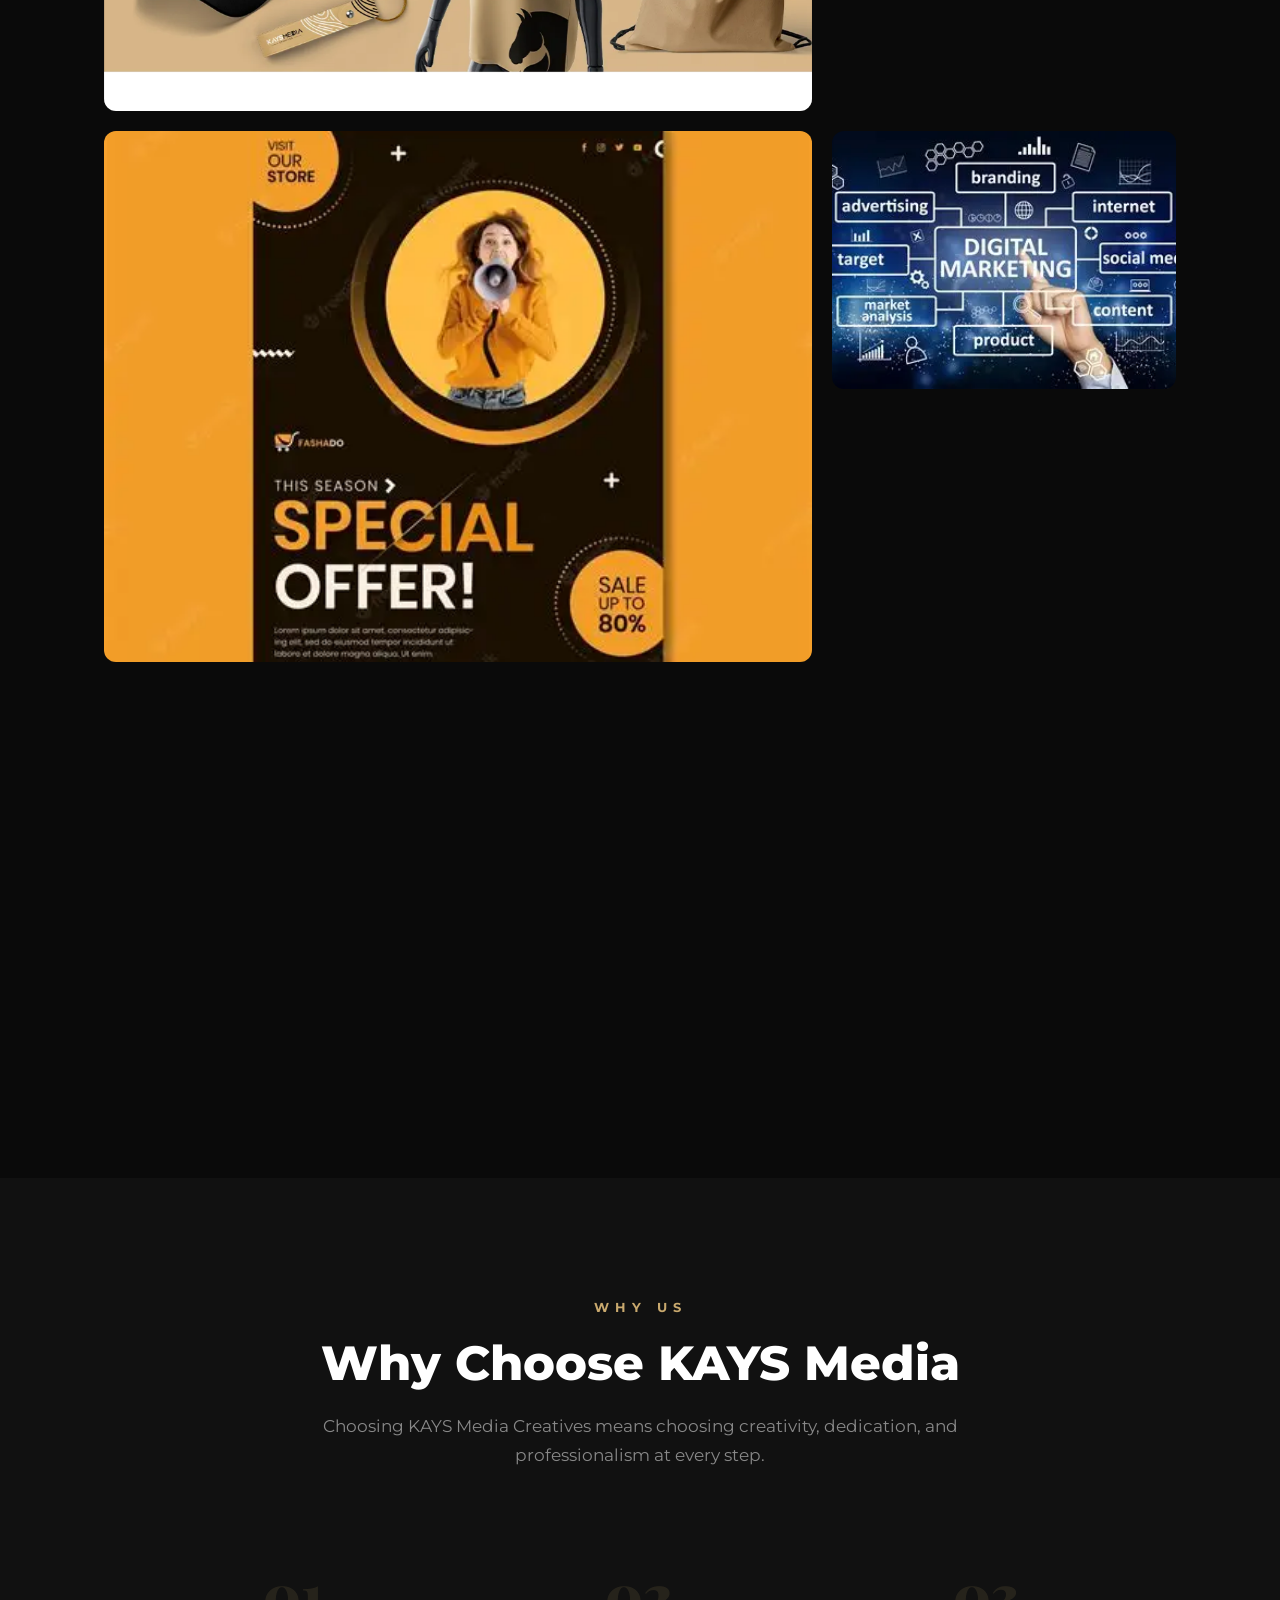
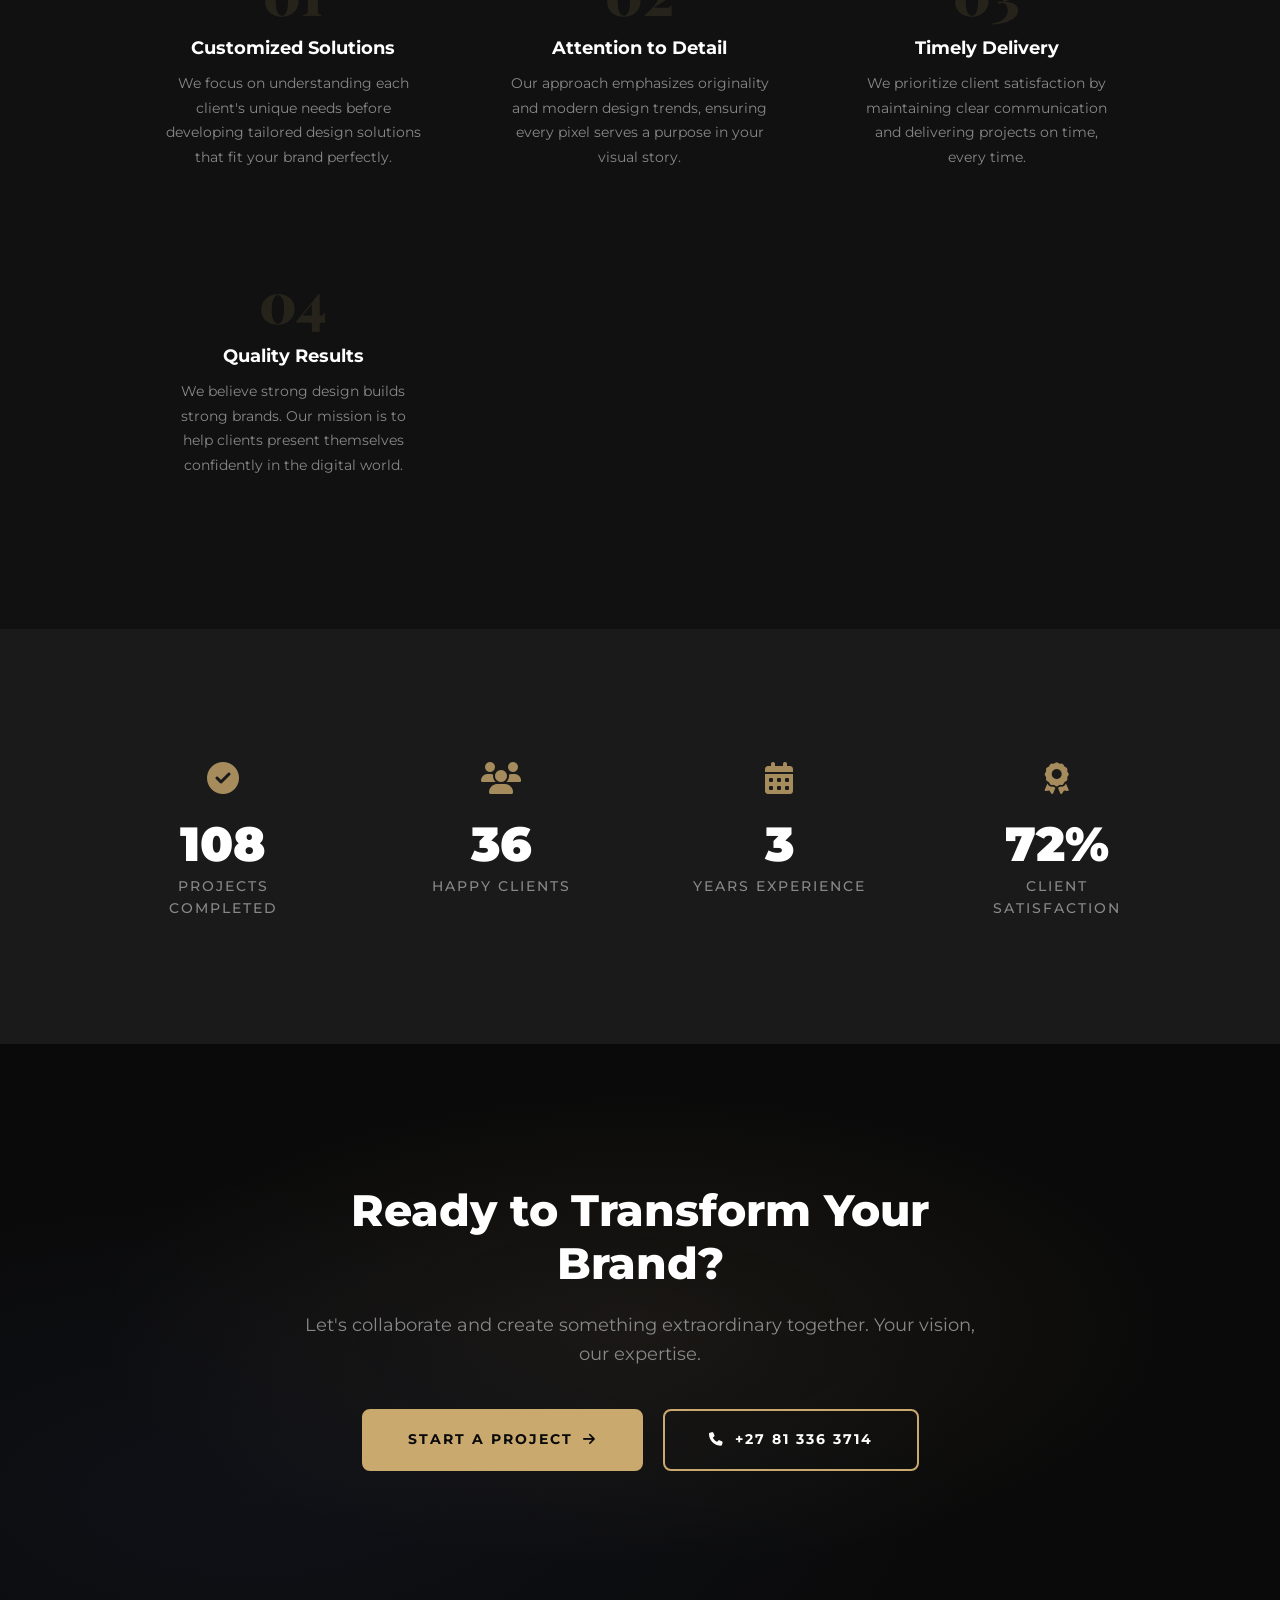
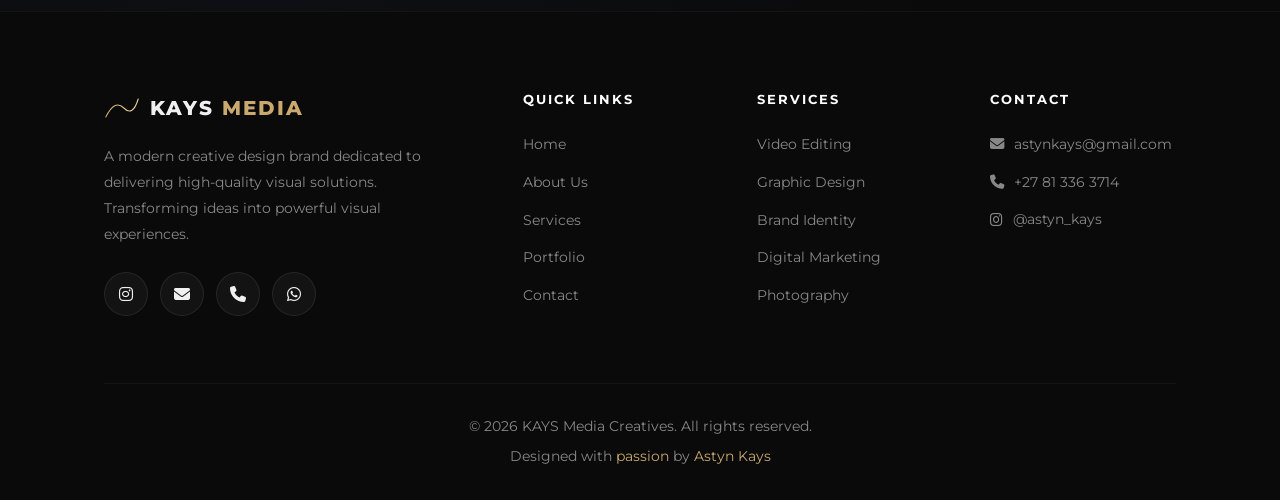
==== commit 2b1b84df: "Update all URLs from kaysmedia to astynkays.github.io" ====
--- a/index.html
+++ b/index.html
@@ -9,17 +9,17 @@
     <meta name="keywords" content="video editing, graphic design, brand identity, digital marketing, creative agency, South Africa, Zambia, visual design">
     <meta name="author" content="Astyn Kays">
     <meta name="robots" content="index, follow">
-    <link rel="canonical" href="https://kaysmedia.github.io/">
+    <link rel="canonical" href="https://astynkays.github.io/">
     <meta property="og:title" content="KAYS Media Creatives | Visual Excellence">
     <meta property="og:description" content="Transforming ideas into powerful visual experiences. Professional video editing, graphic design, and brand identity services.">
     <meta property="og:type" content="website">
-    <meta property="og:url" content="https://kaysmedia.github.io/">
-    <meta property="og:image" content="https://kaysmedia.github.io/images/og-image.jpg">
+    <meta property="og:url" content="https://astynkays.github.io/">
+    <meta property="og:image" content="https://astynkays.github.io/images/og-image.jpg">
     <meta property="og:site_name" content="KAYS Media Creatives">
     <meta name="twitter:card" content="summary_large_image">
     <meta name="twitter:title" content="KAYS Media Creatives | Visual Excellence">
     <meta name="twitter:description" content="Transforming ideas into powerful visual experiences.">
-    <meta name="twitter:image" content="https://kaysmedia.github.io/images/og-image.jpg">
+    <meta name="twitter:image" content="https://astynkays.github.io/images/og-image.jpg">
     <link rel="icon" type="image/x-icon" href="icons/favicon.ico">
     <link rel="apple-touch-icon" sizes="180x180" href="icons/apple-touch-icon.png">
     <link rel="icon" type="image/png" sizes="32x32" href="icons/favicon-32x32.png">
@@ -33,7 +33,7 @@
     <link rel="stylesheet" href="css/responsive.css">
     <link rel="stylesheet" href="css/animations.css">
     <script type="application/ld+json">
-    {"@context":"https://schema.org","@type":"Organization","name":"KAYS Media Creatives","url":"https://kaysmedia.github.io/","logo":"https://kaysmedia.github.io/images/logo.png","description":"A modern creative design agency delivering video editing, graphic design, brand identity, and digital marketing solutions.","founder":{"@type":"Person","name":"Astyn Kays"},"contactPoint":{"@type":"ContactPoint","telephone":"+27-81-336-3714","contactType":"customer service","email":"astynkays@gmail.com"},"sameAs":["https://instagram.com/astyn_kays"],"address":{"@type":"PostalAddress","addressCountry":"ZA"}}
+    {"@context":"https://schema.org","@type":"Organization","name":"KAYS Media Creatives","url":"https://astynkays.github.io/","logo":"https://astynkays.github.io/images/logo.png","description":"A modern creative design agency delivering video editing, graphic design, brand identity, and digital marketing solutions.","founder":{"@type":"Person","name":"Astyn Kays"},"contactPoint":{"@type":"ContactPoint","telephone":"+27-81-336-3714","contactType":"customer service","email":"astynkays@gmail.com"},"sameAs":["https://instagram.com/astyn_kays"],"address":{"@type":"PostalAddress","addressCountry":"ZA"}}
     </script>
 </head>
 <body>
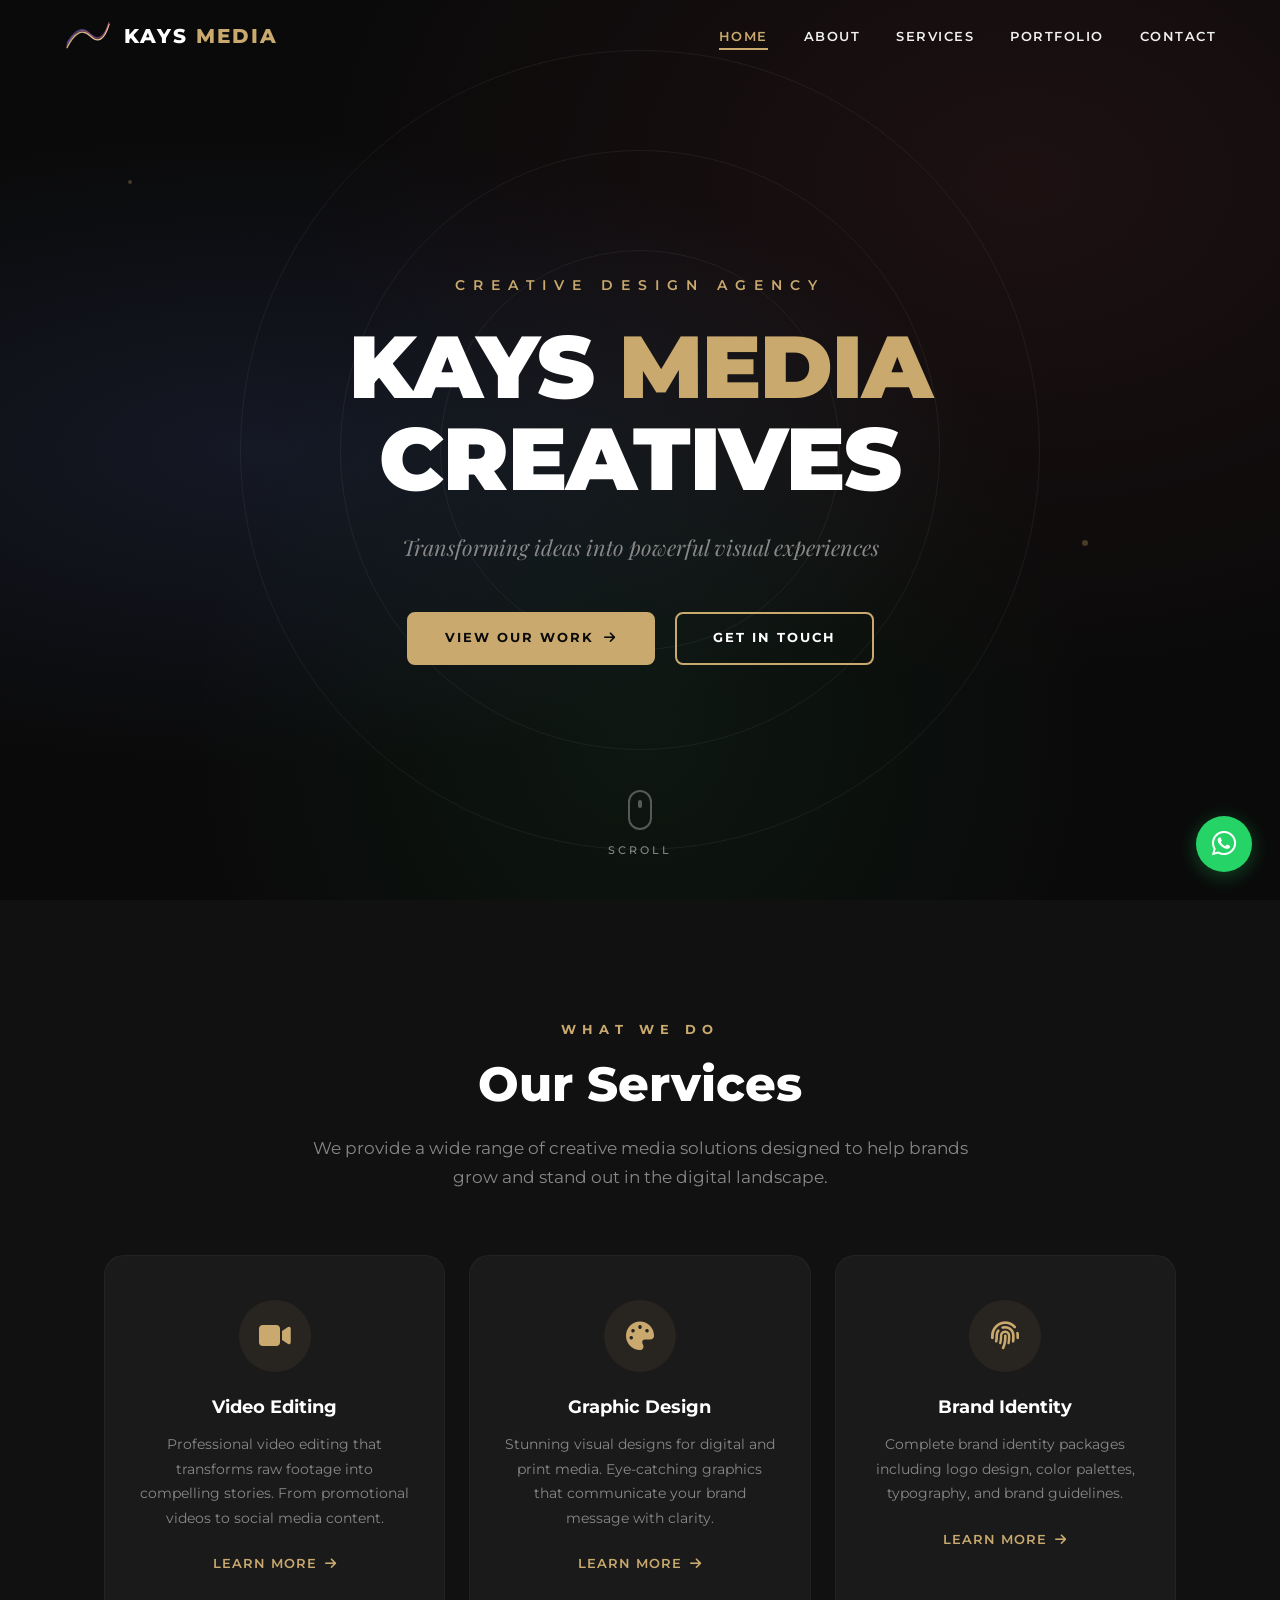
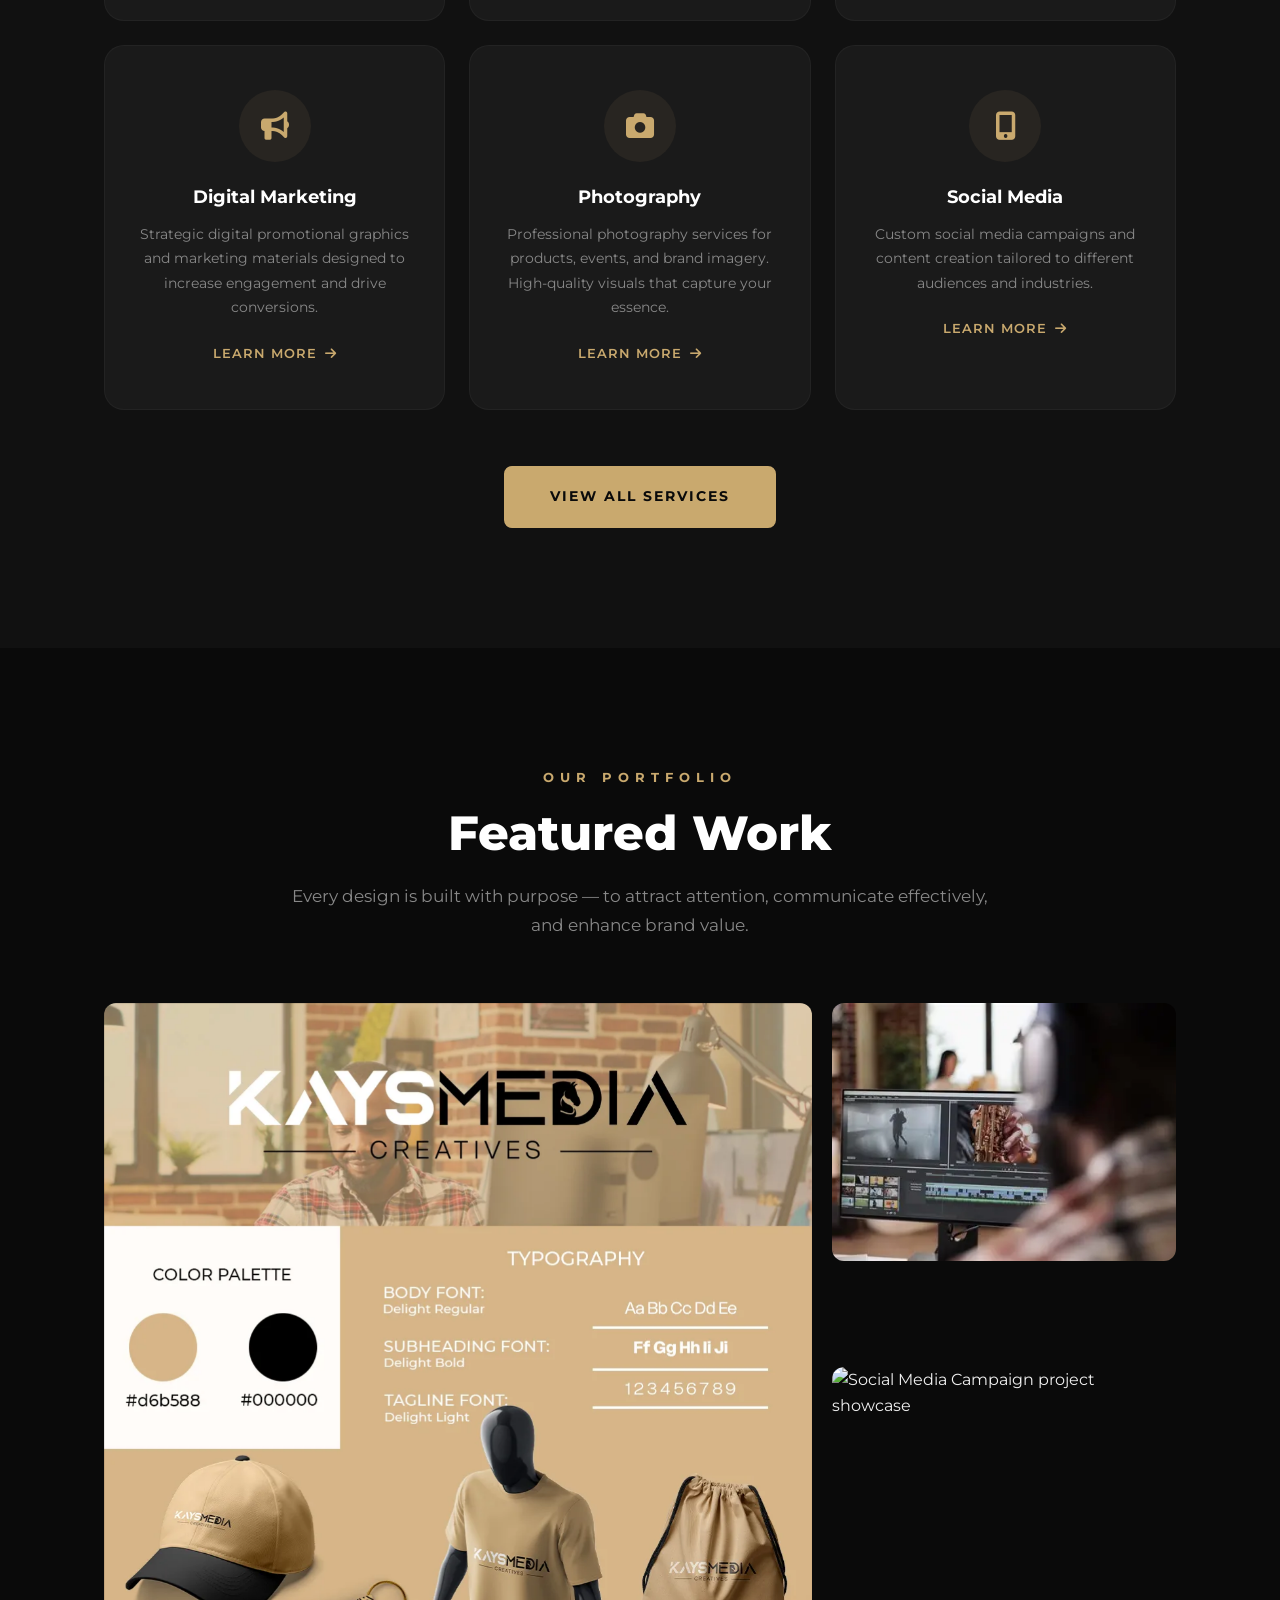
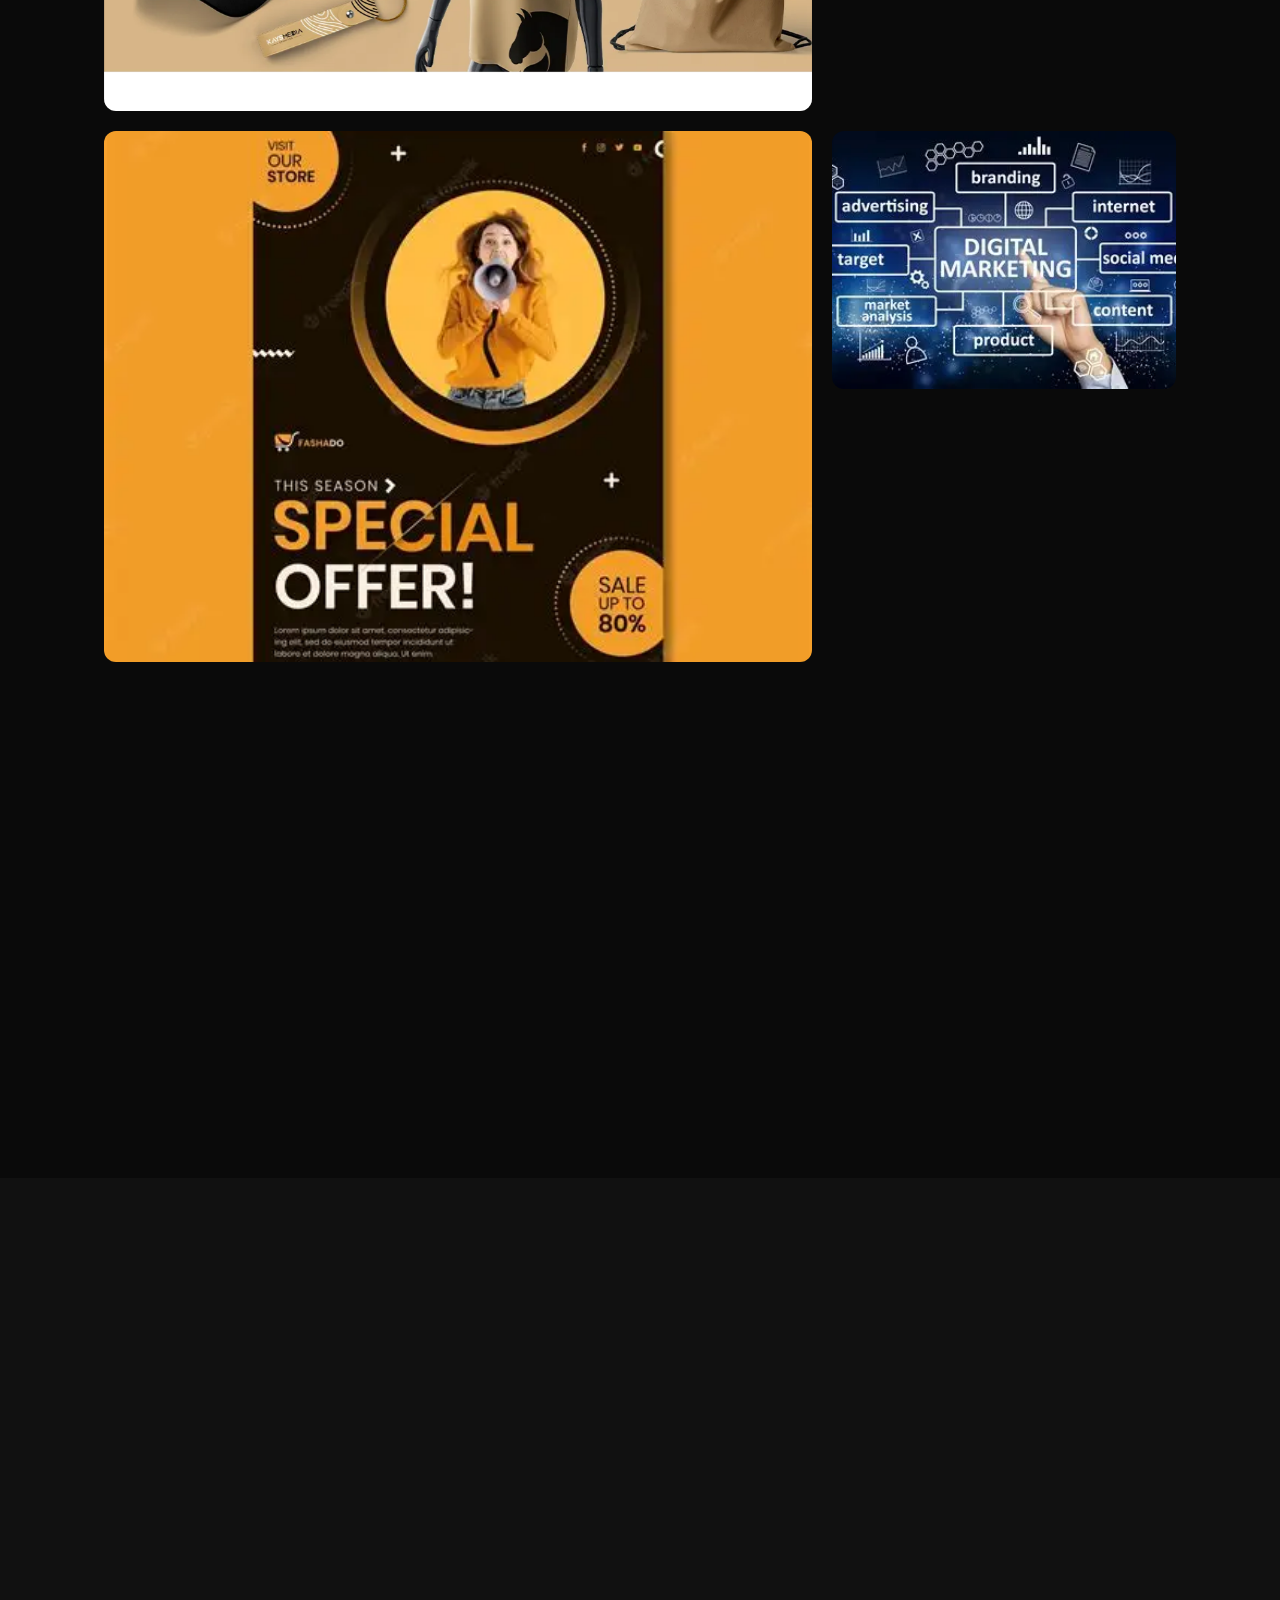
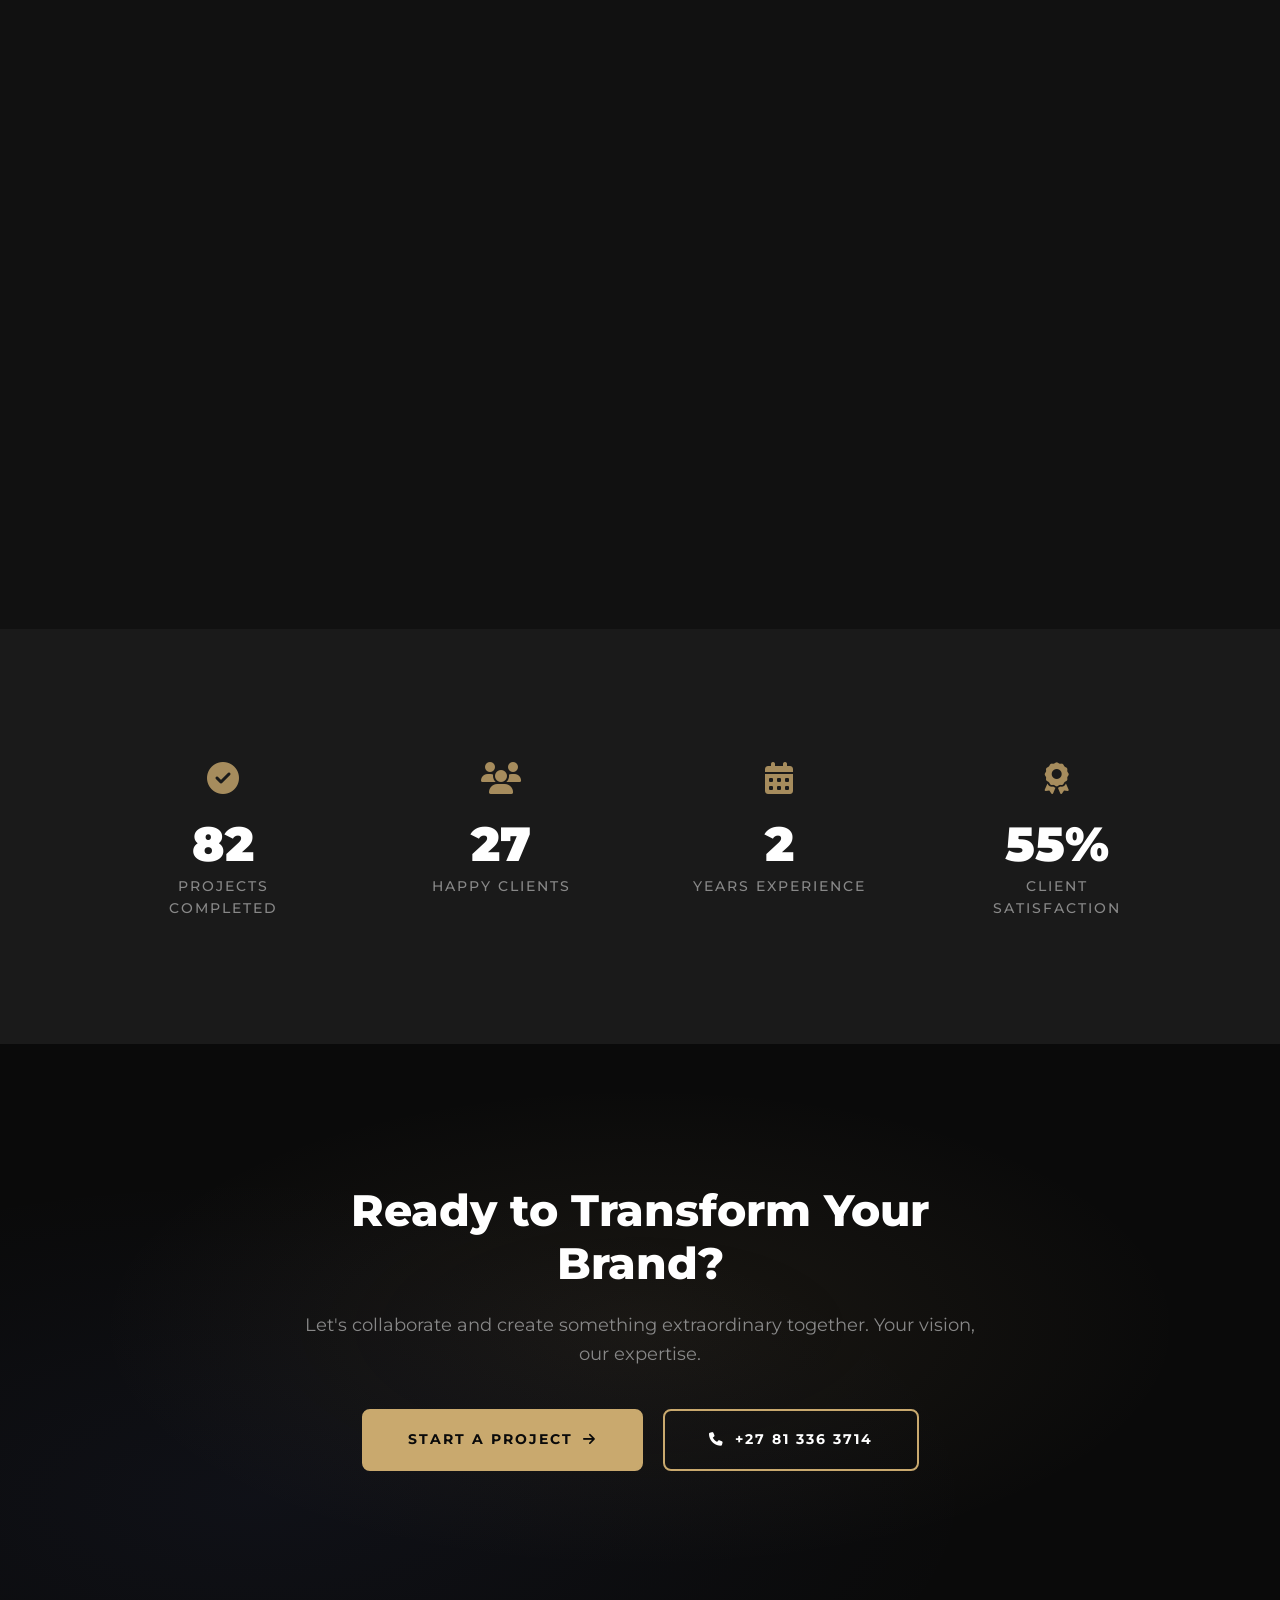
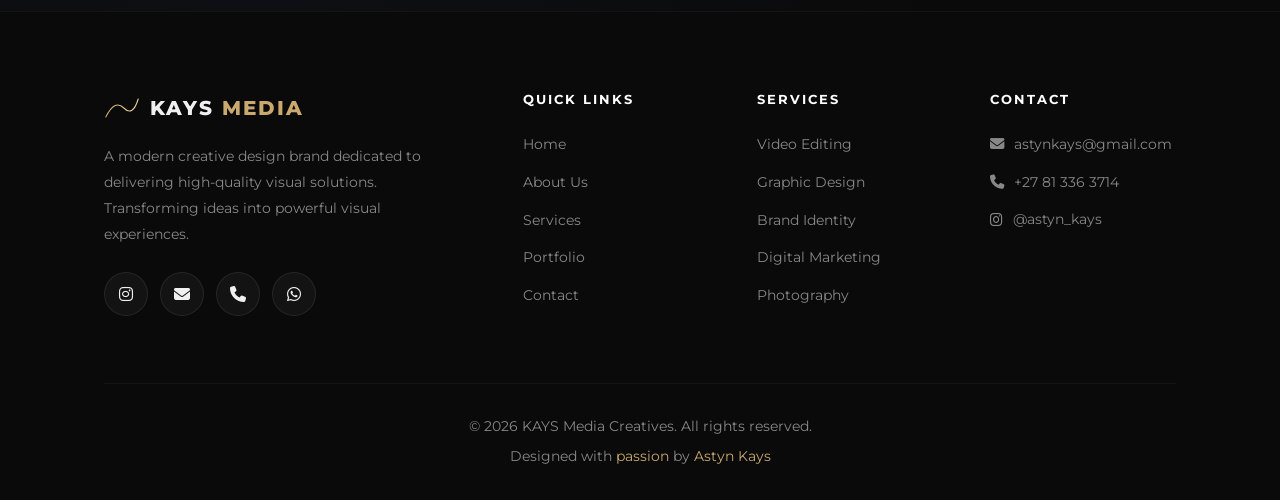
==== commit 9c93f639: "Update schema: add Zimbabwe to areaServed, fix portfolio image paths, update README URL" ====
--- a/index.html
+++ b/index.html
@@ -4,6 +4,9 @@
     <meta name="google-site-verification" content="zakoV9yPlhbjCQ53EFgnacOs-drKZimndq2COLqOH3Q" />
     <meta charset="UTF-8">
     <meta name="viewport" content="width=device-width, initial-scale=1.0">
+    <meta property="og:image:width" content="1200">
+    <meta property="og:image:height" content="630">
+    <meta name="theme-color" content="#0a0a0a">
     <title>KAYS Media Creatives | Professional Visual Design & Branding Agency</title>
     <meta name="description" content="KAYS Media Creatives — a modern creative design agency delivering video editing, graphic design, brand identity, and digital marketing solutions. Transform your brand with visual excellence.">
     <meta name="keywords" content="video editing, graphic design, brand identity, digital marketing, creative agency, South Africa, Zambia, visual design">
